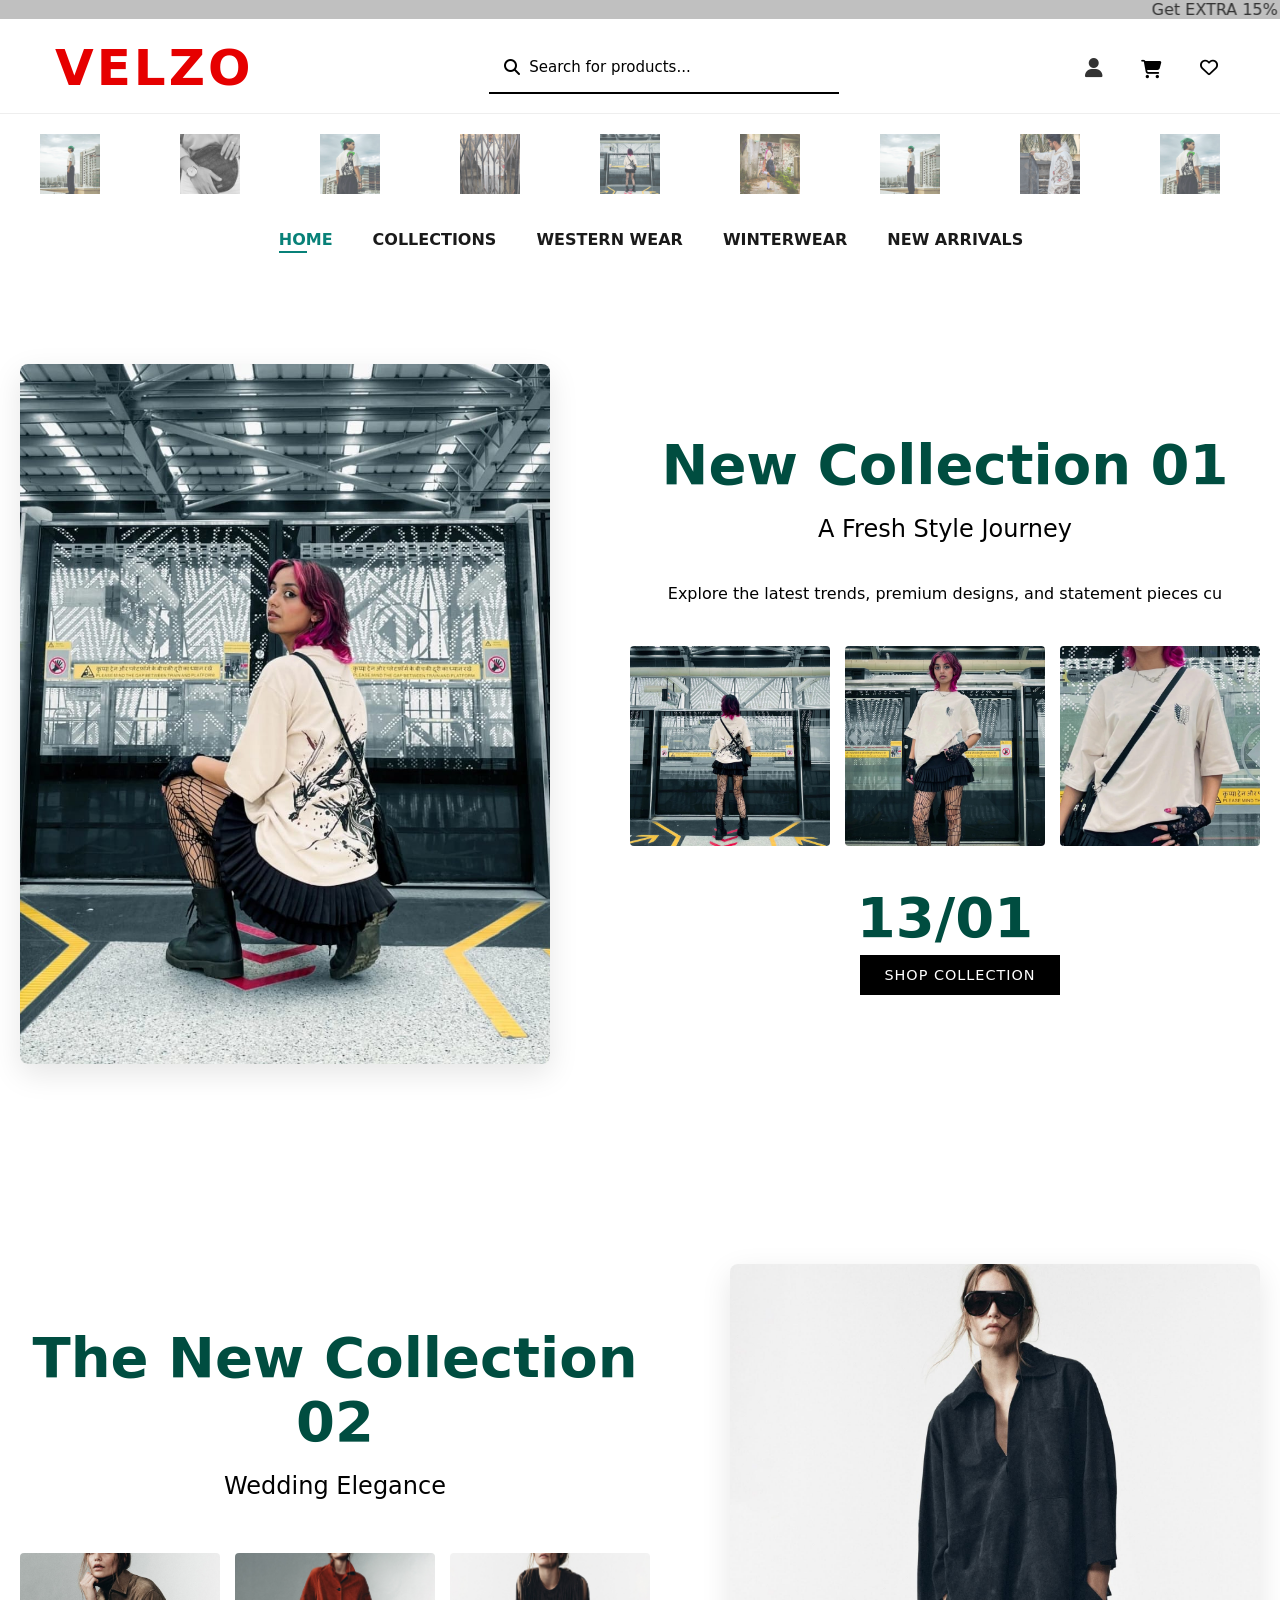
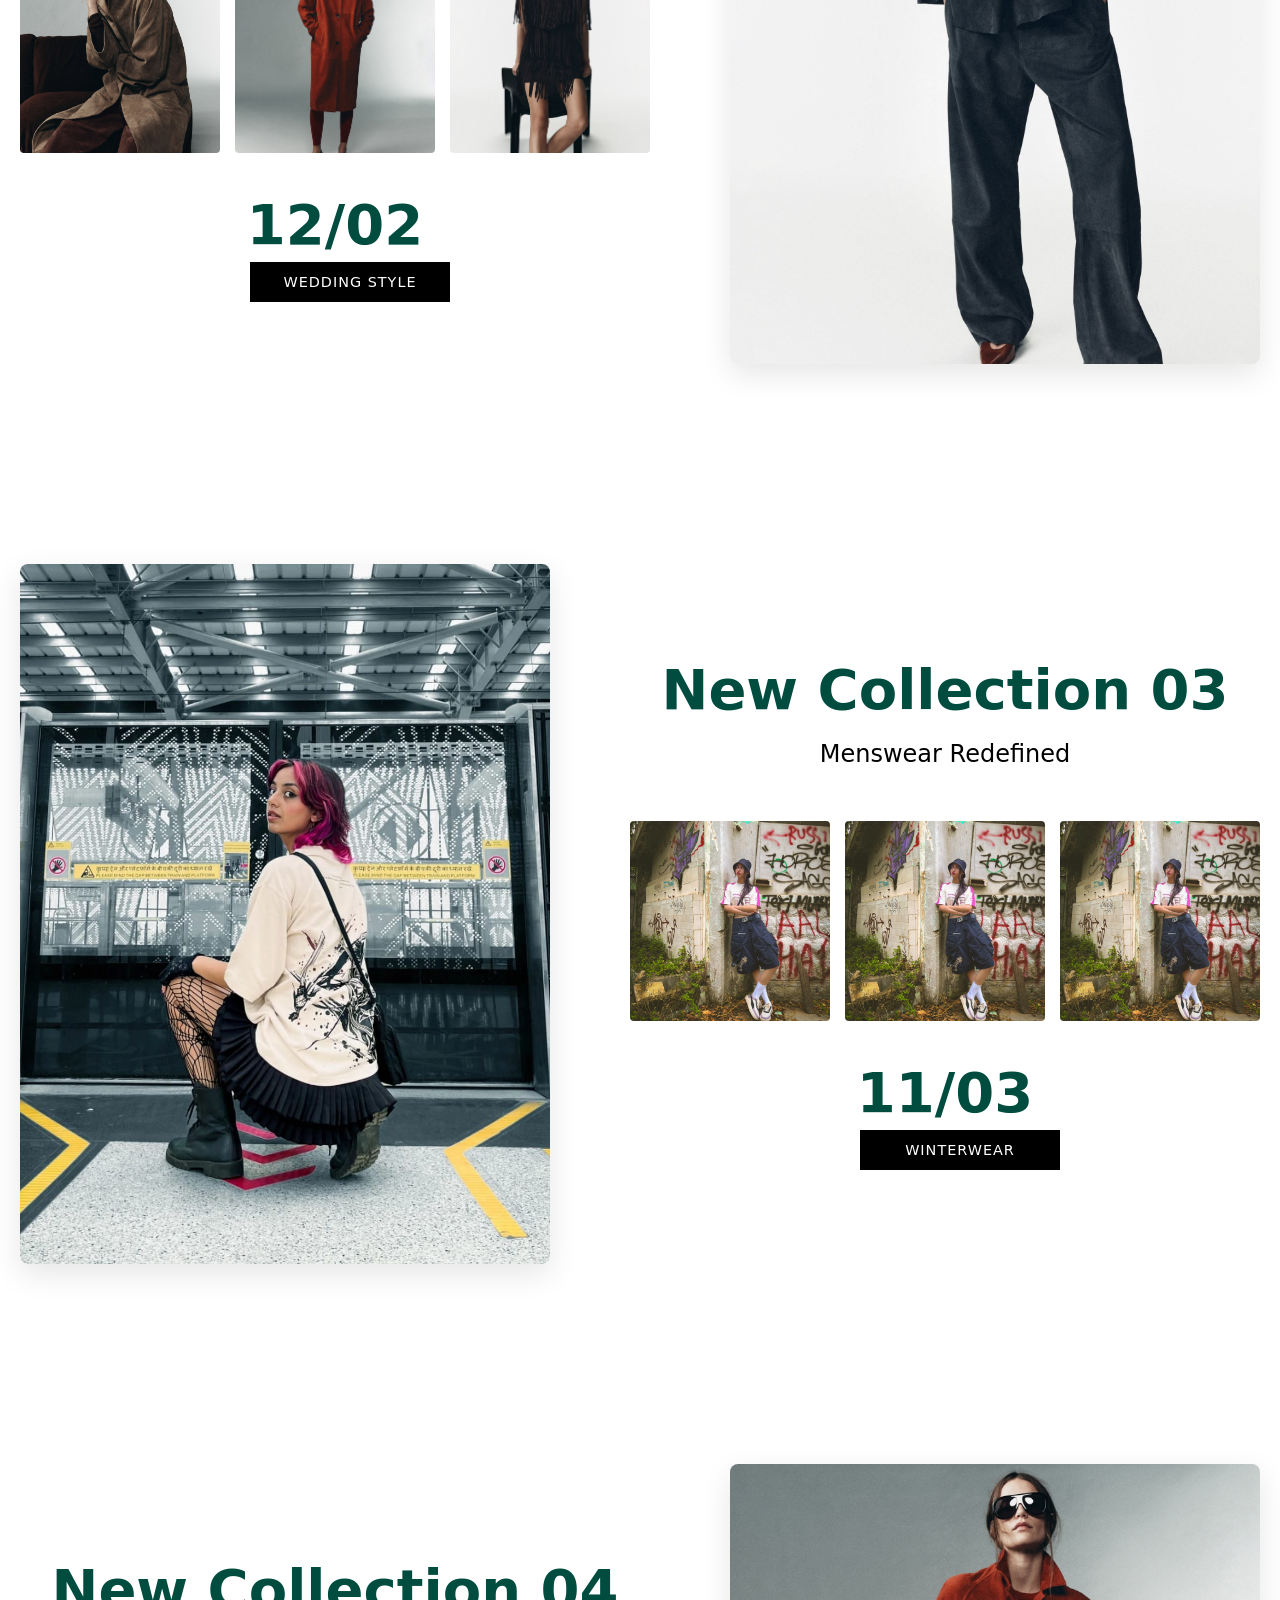
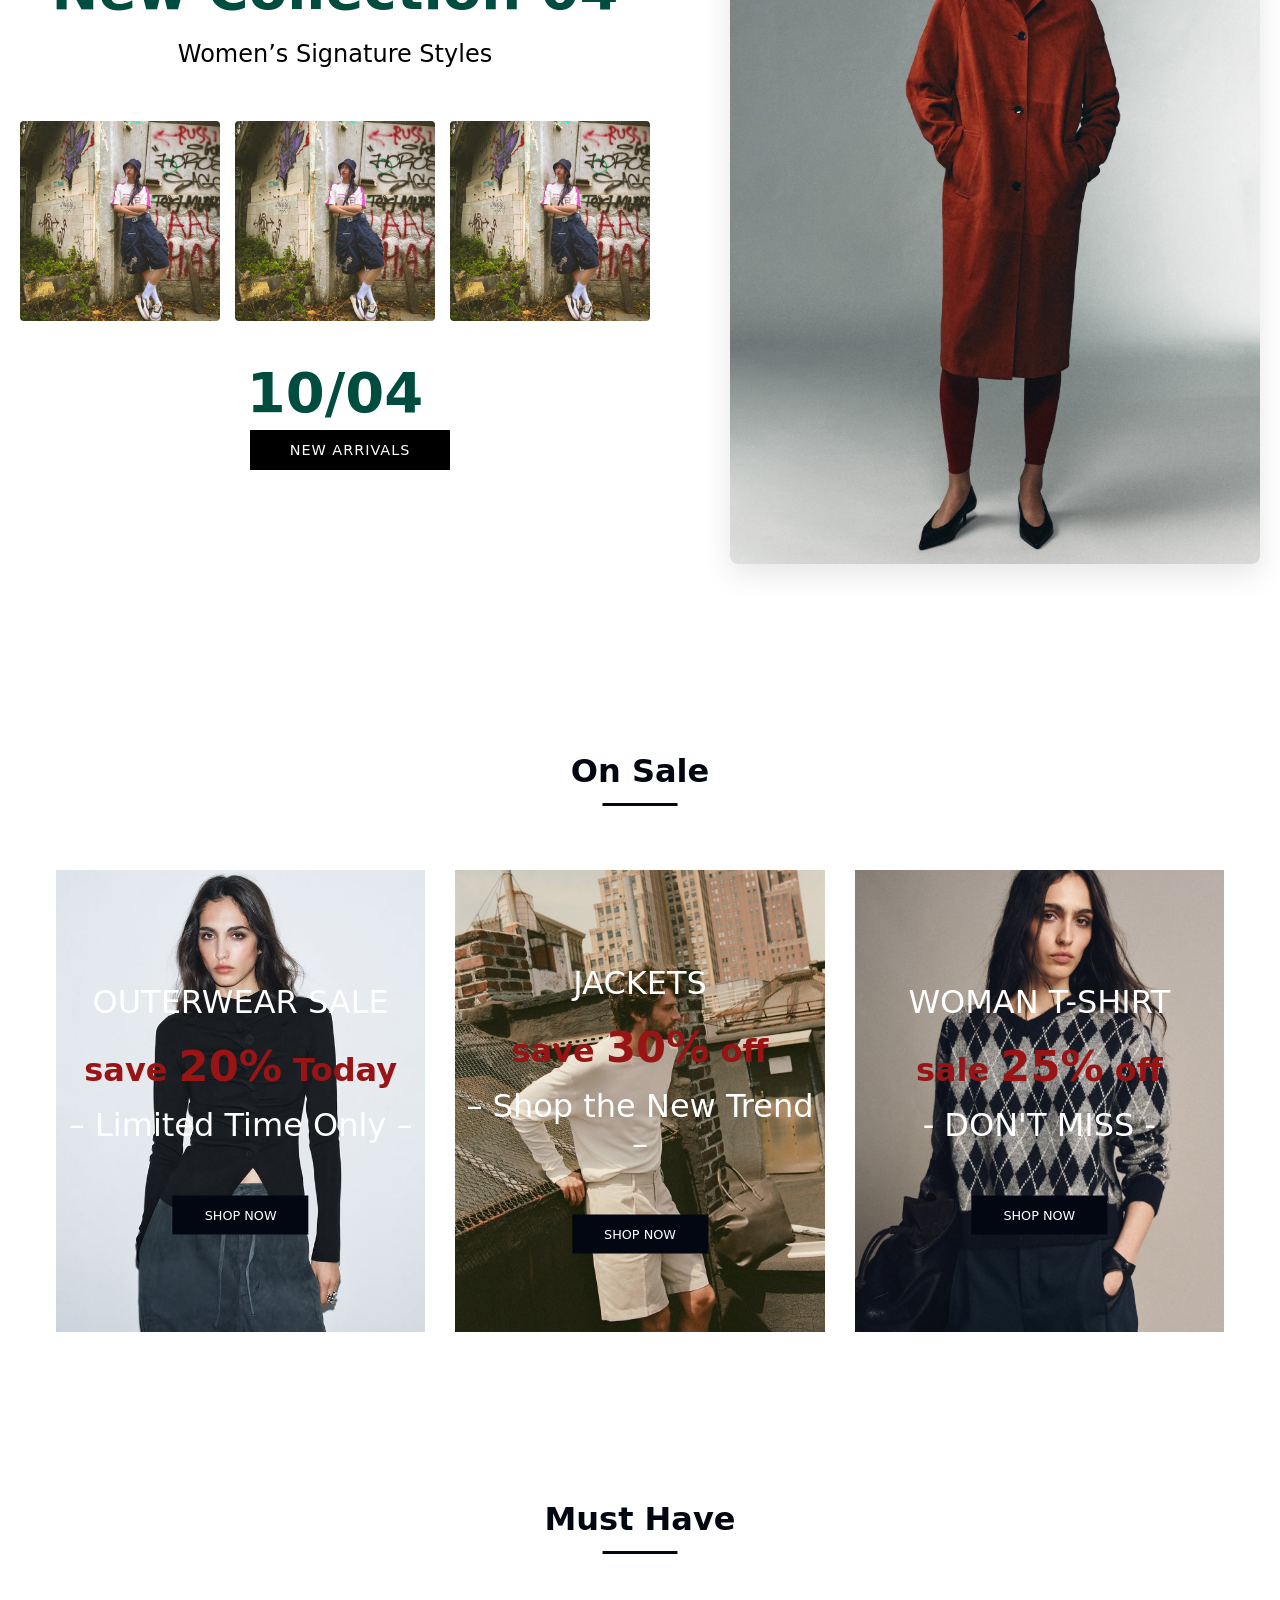
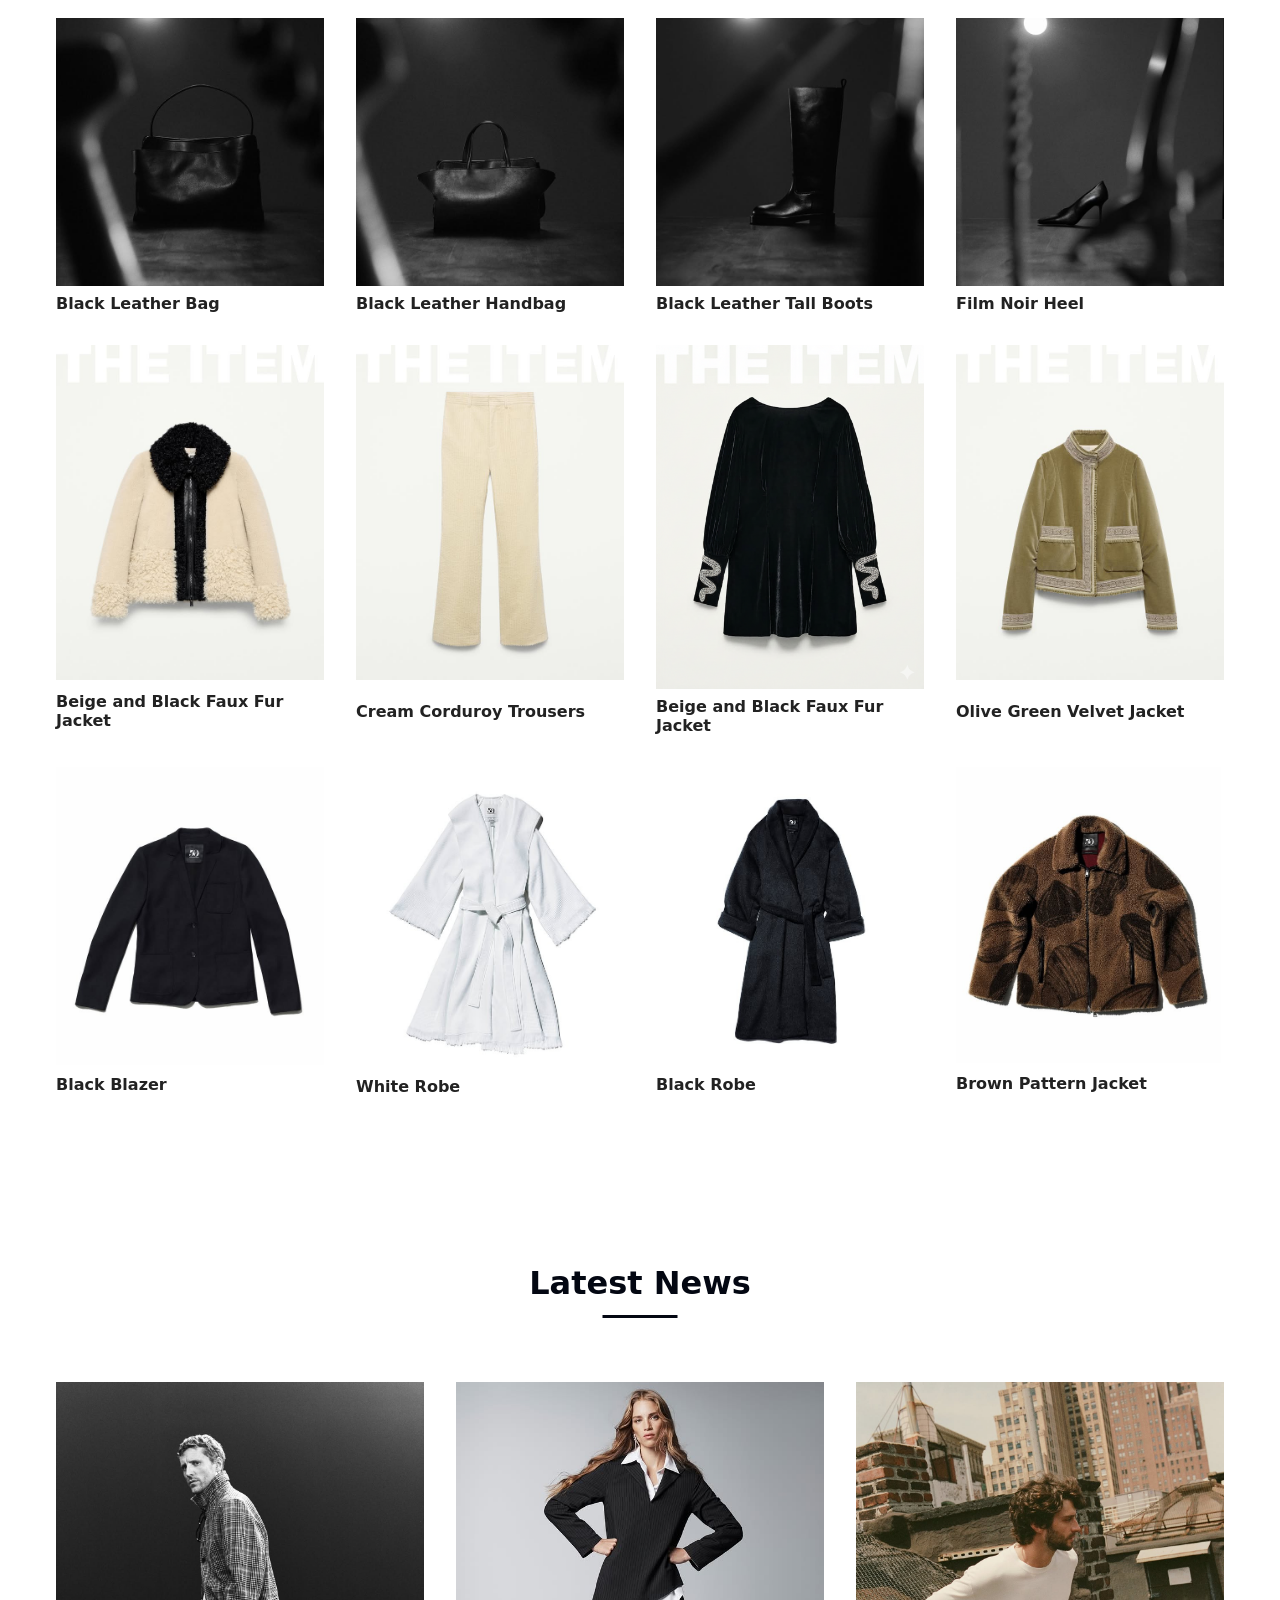
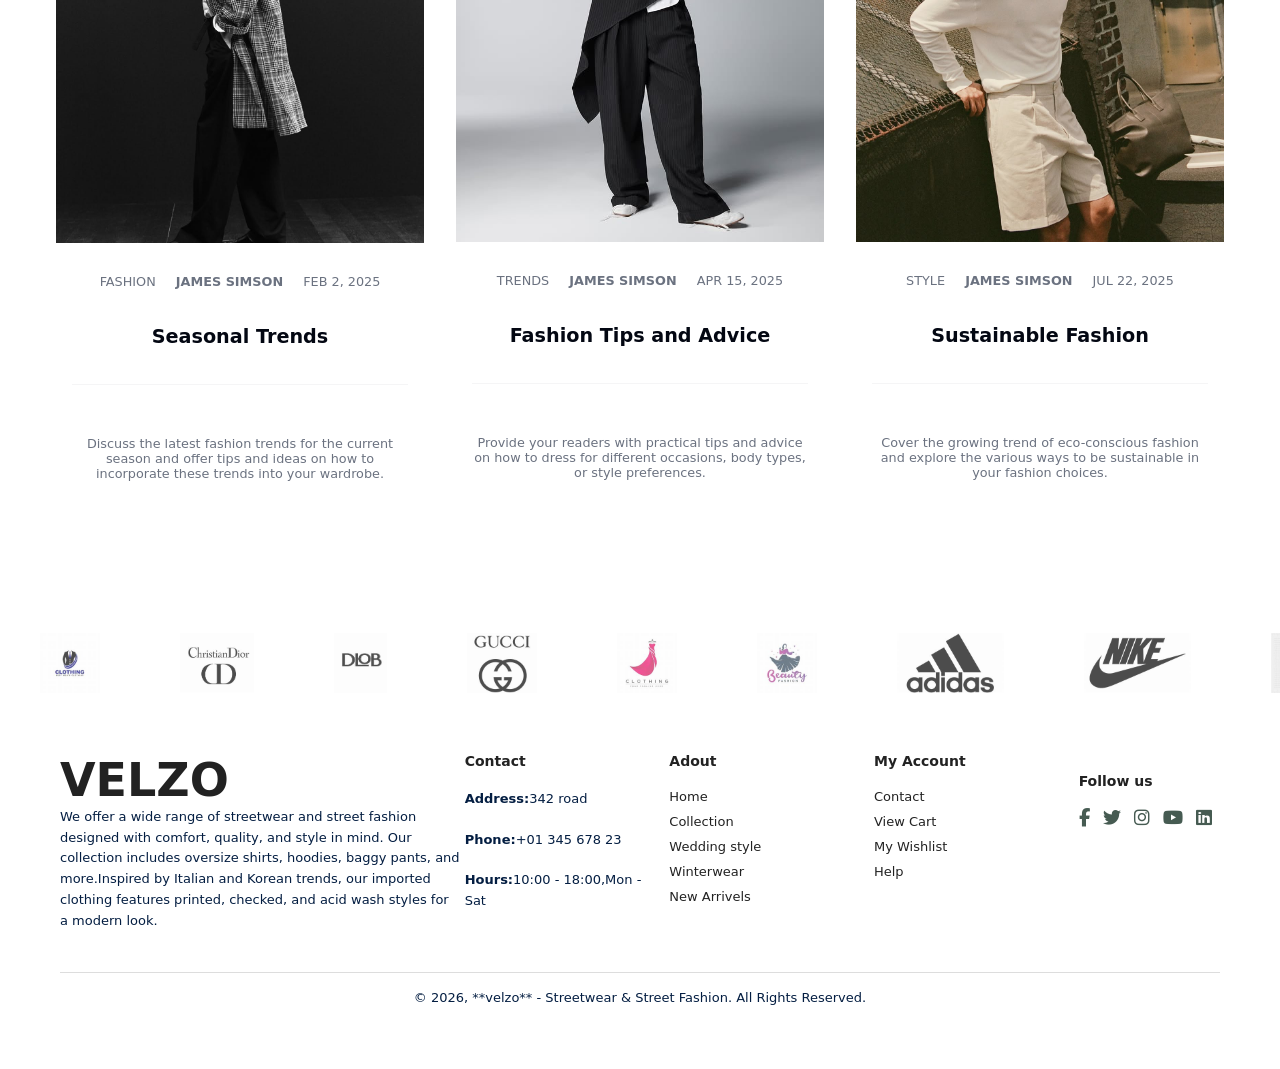
==== html/index.html @ 6a4c56e5 "first commit" ====
<!DOCTYPE html>
<html lang="en">
<head>
    <meta charset="UTF-8">
    <meta name="viewport" content="width=device-width, initial-scale=1.0">
    <title>Velzo</title>
    <link rel="stylesheet" href="../css/style copy.css">
    <link rel="stylesheet" href="https://cdnjs.cloudflare.com/ajax/libs/font-awesome/6.4.0/css/all.min.css">
    <link rel="stylesheet" href="https://pro.fontawesome.com/releases/v5.10.0/css/all.css">
    <link rel="stylesheet" href="https://cdnjs.cloudflare.com/ajax/libs/font-awesome/6.5.0/css/all.min.css">
</head>
<body>
    <marquee bgcolor="silver" loop="-1" scrollamount="5" width="100%">
Get EXTRA 15% OFF On Orders Above $1299* Code:FEST15 | Get EXTRA 15% OFF On Orders Above $1999* Code:FEST20</marquee>
     <header class="main-header hed">
        <div class="container main-header-content">
            <a href="#" class="macy-logo">VELZO</a>
           <div class="search-container">
    <i class="fas fa-search"></i>
    <input type="text" id="searchInput" placeholder="Search for products...">
</div>

<div id="searchResults" class="results-box"></div>
   <div class="account-actions">
                <a href="#" id="profileLinkPlaceholder" title="Profile/Login">
                    <i class="fa-solid fa-user" id="profileIconStarter"></i> 
                </a>

                <div id="profileComponentPlaceholder"></div>
                
              <a href="/html/cart.html" title="Cart" class="cart-btn">
    <i class="fa-solid fa-cart-shopping"></i>
    <span id="cart-badge" class="cart-badge">0</span>
</a>
<a href="/html/wishlike.html" class="wishlist-btn-nav" title="Wishlist">
    <i class="fa-regular fa-heart"></i>
    <span id="wishlist-badge" class="wishlist-badge">0</span>
</a>
                <!-- Sidebar Open Button -->
<div class="menu-btn" id="openSidebar">
  <i class="fas fa-bars"></i>
</div>
            </div>

        </div>
        
        
    </header>
    <div class="scrolling-container move">
  <div class="marquee">
    <div class="logo-track">
      <img src="/img/t-shirt/men1.jpeg" alt="Wild Stone">
      <img src="/img/insta/1.jpg" alt="Plum">
      <img src="/img/t-shirt/men3.jpeg" alt="Nivea">
      <img src="/img/t-shirt/tmen4.jpeg" alt="Himalaya">
      <img src="/img/t-shirt/weman1.jpeg" alt="Xiaomi/MI">
      <img src="/img/t-shirt/tweman2.jpeg" alt="Bata">
      <img src="/img/t-shirt/men1.jpeg" alt="Wild Stone">
      <img src="/img/t-shirt/tmen2.jpeg" alt="Plum">
      <img src="/img/t-shirt/men3.jpeg" alt="Nivea">
      <img src="/img/t-shirt/men4.jpeg" alt="Himalaya">
      <img src="/img/t-shirt/weman1.jpeg" alt="Xiaomi/MI">
      <img src="/img/t-shirt/weman2.jpeg" alt="Bata">
      <img src="/img/t-shirt/men1.jpeg" alt="Wild Stone">
      <img src="/img/t-shirt/men2.jpeg" alt="Plum">
      <img src="/img/t-shirt/tmen3.jpeg" alt="Nivea">
      <img src="/img/t-shirt/men4.jpeg" alt="Himalaya">
      <img src="/img/t-shirt/weman1.jpeg" alt="Xiaomi/MI">
      <img src="/img/t-shirt/weman2.jpeg" alt="Bata">
      <img src="/img/t-shirt/tmen1.jpeg" alt="Wild Stone">
      <img src="/img/t-shirt/men2.jpeg" alt="Plum">
      <img src="/img/t-shirt/men3.jpeg" alt="Nivea">
      <img src="/img/t-shirt/tmen4.jpeg" alt="Himalaya">
      <img src="/img/t-shirt/tweman1.jpeg" alt="Xiaomi/MI">
      <img src="/img/t-shirt/weman2.jpeg" alt="Bata">
      <img src="/img/t-shirt/tmen1.jpeg" alt="Wild Stone">
      <img src="/img/t-shirt/men2.jpeg" alt="Plum">
      <img src="/img/t-shirt/men3.jpeg" alt="Nivea">
      <img src="/img/t-shirt/men4.jpeg" alt="Himalaya">
      <img src="/img/t-shirt/tweman1.jpeg" alt="Xiaomi/MI">
      <img src="/img/t-shirt/weman2.jpeg" alt="Bata">
      <img src="/img/t-shirt/men1.jpeg" alt="Wild Stone">
      <img src="/img/t-shirt/tmen2.jpeg" alt="Plum">
      <img src="/img/t-shirt/men3.jpeg" alt="Nivea">
      <img src="/img/t-shirt/men4.jpeg" alt="Himalaya">
      <img src="/img/t-shirt/tweman1.jpeg" alt="Xiaomi/MI">
      <img src="/img/t-shirt/weman2.jpeg" alt="Bata">
    </div>
  </div>
</div>
<div class="sidebar" id="sidebar">
  <div class="close-btn" id="closeSidebar">
    <i class="fas fa-times"></i>
  </div>

  <ul class="sidebar-menu">
    <li><a href="/html/index.html">Home</a></li>
    <li><a href="/html/collection.html">Collections</a></li>
    <li><a href="/html/wedding style.html">Wedding Store</a></li>
    <li><a href="/html/winterwear.html">Winterwear</a></li>
    <li><a href="/html/new arrivels.html">New Arrivals</a></li>
  </ul>
</div>

    <div class="main-header">
        <nav class="main-nav" id="navbar">
        <div class="close-btn" id="close-btn">
            <i class="fas fa-times"></i>
        </div>
    <div class="nav-left">
        
        <ul class="main-menu" >
                    <li  class="has-dropdown"><a class="active" href="/html/index.html">Home</a>
                     <div class="mega-menu">
                            <div class="menu-content ss">
                                <div class="menu-column product-showcase">
                                    <div class="product-item">
                                        <video autoplay muted loop src="/img/t-shirt/wemanvideo2.mp4" style="padding-top: 10px;"></video>
                                        <div class="product-label">Suits</div>
                                    </div>
                                </div>
                                 <div class="menu-column product-showcase">
                                    <div class="product-item" >
                                        <img src="/img/velzo-img/00155752800-e1.jpeg" alt="Couple in Blazer" style="padding-bottom: 10px;">
                                        <img src="/img/t-shirt/tweman5.jpeg" alt="Couple in Blazer">
                                    </div>
                                </div>
                                <div class="menu-column product-showcase">
                                    <div class="product-item">
                                        <img src="/img/t-shirt/tweman5.jpeg" alt="Couple in Blazer"style="padding-bottom: 10px;">
                                        <img src="/img/t-shirt/tweman5.jpeg" alt="Couple in Blazer">
                                        <div class="product-label">Blazer</div>
                                    </div>
                                </div>
                                
                            </div>
                        </div></li>
                    
                    <li class="has-dropdown">
                        <a href="/html/collection.html">COLLECTIONS</a>
                        
                        <div class="mega-menu">
                            <div class="menu-content ss" >
                               
                               <div class="menu-column product-showcase">
                                    <div class="product-item">
                                        <video autoplay muted loop src="/img/banner1/small-40.mp4" style="padding-top: 10px;"></video>
                                        <div class="product-label">Suits</div>
                                    </div>
                                </div>

                                 <div class="menu-column product-showcase">
                                    <div class="product-item" >
                                        <img src="/img/banner1/small-33.jpg" alt="Couple in Blazer" style="padding-bottom: 10px; padding-top: 30px;">
                                         <img src="/img/banner1/small-35.jpg" alt="Couple in Blazer" style="padding-bottom: 10px; ">
                                    </div>
                                </div>
                                
                                <div class="menu-column product-showcase">
                                    <div class="product-item">
                                       <div class="product-item" >
                                        <img src="/img/banner1/small-34.jpg" alt="Couple in Blazer" style="padding-bottom: 10px; padding-top: 50px;">
                                         <img src="/img/banner1/small-2.jpg" alt="Couple in Blazer" style="padding-bottom: 10px; ">
                                    </div>
                                    </div>
                                </div>
                               
                                
                            </div>
                        </div>
                        </li>
                    
                    <li class="has-dropdown"><a href="/html/wedding style.html">WESTERN WEAR</a>
                    <div class="mega-menu">
                            <div class="menu-content ss">
                                <div class="menu-column product-showcase">
                                    <div class="product-item">
                                        <video autoplay muted loop src="/img/t-shirt/wemanvideo1.mp4" style="padding-top: 10px;"></video>
                                        <div class="product-label">Suits</div>
                                    </div>
                                </div>
                                 <div class="menu-column product-showcase">
                                    <div class="product-item" >
                                        <img src="https://www.fablestreet.com/_next/image?url=https%3A%2F%2Fcdn.shopify.com%2Fs%2Ffiles%2F1%2F0486%2F0634%2F7416%2Ffiles%2FFSSH338BKPR_1.jpg%3Fv%3D1767937266&w=3840&q=75" alt="Couple in Blazer" style="padding-bottom: 10px; padding-top: 25px;">
                                        <img src="/img/banner1/small-32.jpg" alt="Couple in Blazer">
                                    </div>
                                </div>
                                <div class="menu-column product-showcase">
                                    <div class="product-item">
                                        <img src="https://www.fablestreet.com/_next/image?url=https%3A%2F%2Fcdn.shopify.com%2Fs%2Ffiles%2F1%2F0486%2F0634%2F7416%2Ffiles%2FTR188GREY_4.jpg%3Fv%3D1768375165&w=828&q=75" alt="Couple in Blazer"style="padding-bottom: 10px; padding-top: 50px;">
                                        <img src="/img/banner1/small-8.jpg" alt="Couple in Blazer">
                                        <div class="product-label">Blazer</div>
                                    </div>
                                </div>
                                
                                
                               
                                
                            </div>
                        </div></li>
                    <li  class="has-dropdown"><a href="/html/winterwear.html">WINTERWEAR</a>  <div class="mega-menu">
                            <div class="menu-content ss">
                                <div class="menu-column product-showcase">
                                    <div class="product-item">
                                        <video autoplay muted loop src="/img/banner1/small-39.mp4" style="padding-top: 10px;"></video>
                                        <div class="product-label">Suits</div>
                                    </div>
                                </div>
                                 <div class="menu-column product-showcase">
                                    <div class="product-item" >
                                        <img src="/img/banner1/small-31.jpg" alt="Couple in Blazer" style="padding-bottom: 10px; padding-top: 30px;">
                                        <img src="/img/banner1/small-36.jpg" alt="Couple in Blazer">
                                    </div>
                                </div>
                                <div class="menu-column product-showcase">
                                    <div class="product-item">
                                        <img src="/img/banner1/small-37.jpg" alt="Couple in Blazer"style="padding-bottom: 10px; padding-top: 55px;">
                                        <img src="/img/banner1/small-38.jpg" alt="Couple in Blazer">
                                        <div class="product-label">Blazer</div>
                                    </div>
                                </div>
                                
                            </div>
                        </div></li>
                    <li  class="has-dropdown"><a href="/html/new arrivels.html">NEW ARRIVALS</a>
                   <div class="mega-menu">
                            <div class="menu-content ss">
                               
                                 <div class="menu-column product-showcase">
                                    <div class="product-item">
                                        <video autoplay muted loop src="/img/banner1/small-29.mp4" style="padding-top: 10px; "></video>
                                        <div class="product-label">Suits</div>
                                    </div>
                                </div>
                                 <div class="menu-column product-showcase">
                                    <div class="product-item" >
                                        <img src="/img/banner1/small-25.jpg" alt="Couple in Blazer" style="padding-bottom: 10px; padding-top: 35px;">
                                         <img src="/img/banner1/small-26.jpg" alt="Couple in Blazer" >
                                    </div>
                                </div>
                                
                                <div class="menu-column product-showcase">
                                    <div class="product-item">
                                       <div class="product-item" >
                                        <img src="/img/banner1/small-27.jpg" alt="Couple in Blazer" style="padding-bottom: 10px;padding-top: 60px;">
                                         <img src="/img/banner1/small-28.jpeg" alt="Couple in Blazer"  ">
                                    </div>
                                    </div>
                                </div>
                               
                                
                            </div>
                        </div></li>
                </ul>
            </div> 
      
    </div>
   

    <section id="split-carousel-container">
    <div class="carousel-track" id="carouselTrack1">
        <div class="carousel-slide">
            
            <div class="media-half">
                <img src="/img/t-shirt/weman3.jpeg" alt="Model in Suit" class="main-model-image">
                </div>

            <div class="content-half">
                <div class="slide-details">
                    <h1>New Collection 01</h1>
                    <h2>A Fresh Style Journey</h2>
                   <p id="p1" class="cursor"></p>
                    
                    <div class="small-image-container">
                        <img src="/img/t-shirt/weman1.jpeg" alt="Small image 1">
                        <img src="/img/t-shirt/weman2.jpeg" alt="Small image 2">
                        <img src="/img/t-shirt/weman4.jpeg" alt="Small image 2">
                    </div>
                    
                    <h1 class="slide-number">13/01</h1>
                    <button class="shop-btn" onclick="window.location.href='collection.html'">SHOP COLLECTION</button>
                </div>
            </div>
            
        </div>
    </div>
</section>


<!-- SLIDE 2 -->
<section id="split-carousel-container">
    <div class="carousel-track" id="carouselTrack2">

        <div class="carousel-slide">
            <div class="content-half">
                <div class="slide-details">
                    <h1>The New Collection 02</h1>
                    <h2>Wedding Elegance</h2>
                    <p id="p2"></p>
                    <div class="small-image-container">
                        <img src="/img/banner1/home2.jpg" alt="Small image 1">
                        <img src="/img/banner1/home3.jpg" alt="Small image 2">
                        <img src="/img/banner1/home4.jpg" alt="Small image 2">
                    </div>
                    
                    <h1 class="slide-number">12/02</h1>
                    <button class="shop-btn" onclick="window.location.href='wedding style.html'">WEDDING STYLE</button>
                </div>
            </div>
             <div class="media-half img2">
               
            </div>

        </div>

    </div>
</section>
 <section id="split-carousel-container">
    <div class="carousel-track" id="carouselTrack1">
        <div class="carousel-slide">
            
            <div class="media-half">
                <img src="/img/t-shirt/weman3.jpeg" alt="Model in Suit" class="main-model-image">
                </div>

            <div class="content-half">
                <div class="slide-details">
                    <h1>New Collection 03</h1>
                    <h2>Menswear Redefined</h2>
                    <p id="p3"></p>
                    <div class="small-image-container">
                        <img src="/img/t-shirt/tweman3.jpeg" alt="Small image 1">
                        <img src="/img/t-shirt/tweman3.jpeg" alt="Small image 2">
                        <img src="/img/t-shirt/tweman3.jpeg" alt="Small image 2">
                    </div>
                    
                    <h1 class="slide-number">11/03</h1>
                    <button class="shop-btn" onclick="window.location.href='winterwear.html'">WINTERWEAR</button>
                </div>
            </div>
            
        </div>
    </div>
</section>
<section id="split-carousel-container">
    <div class="carousel-track" id="carouselTrack2">

        <div class="carousel-slide">

           

            <div class="content-half">
                <div class="slide-details">
                    <h1>New Collection 04</h1>
                    <h2>Women’s Signature Styles</h2>
                    <p id="p4"></p>
                    <div class="small-image-container">
                        <img src="/img/t-shirt/tweman3.jpeg" alt="Small image 1">
                        <img src="/img/t-shirt/tweman3.jpeg" alt="Small image 2">
                        <img src="/img/t-shirt/tweman3.jpeg" alt="Small image 2">
                    </div>
                    
                    <h1 class="slide-number">10/04</h1>
                    <button class="shop-btn" onclick="window.location.href='new arrivels.html'">NEW ARRIVALS</button>
                </div>
            </div>
             <div class="media-half img4" >
            </div>

        </div>

    </div>
</section>

    <section class="section__container sale__container">
      <h2 class="section__title">On Sale</h2>
      <div class="sale__grid">
        <div class="sale__card">
          <img src="/img/banner1/small-12.jpg" alt="sale" />
          <div class="sale__content">
            <p class="sale__subtitle">OUTERWEAR SALE</p>
            <h4 class="sale__title">save <span>20%</span> Today</h4>
            <p class="sale__subtitle">– Limited Time Only –</p>
            <button class="btn sale__btn" onclick="window.location.href='collection.html'">SHOP NOW</button>
          </div>
        </div>
        <div class="sale__card">
           <img src="/img/banner1/small-3.jpg" alt="sale" />
          <div class="sale__content">
            <p class="sale__subtitle">JACKETS</p>
            <h4 class="sale__title">save <span>30%</span> off</h4>
            <p class="sale__subtitle">– Shop the New Trend –</p>
            <button class="btn sale__btn" onclick="window.location.href='winterwear.html'">SHOP NOW</button>
          </div>
        </div>
        <div class="sale__card">
          <img src="/img/banner1/small-1.jpg" alt="sale" />
          <div class="sale__content">
            <p class="sale__subtitle">WOMAN T-SHIRT</p>
            <h4 class="sale__title">sale <span>25%</span> off</h4>
            <p class="sale__subtitle">- DON'T MISS -</p>
            <button class="btn sale__btn" onclick="window.location.href='wedding style.html'">SHOP NOW</button>
          </div>
        </div>
      </div>
    </section>

    <section class="section__container musthave__container">
      <h2 class="section__title">Must Have</h2>
      <div class="musthave__grid">
        <div class="musthave__card">
          <img src="/img/banner1/small-20.jpg" alt="must have" />
          <h4>Black Leather Bag</h4>
        </div>
        <div class="musthave__card">
          <img src="/img/banner1/small-5.jpg" alt="must have" />
          <h4>Black Leather Handbag</h4>
        </div>
        <div class="musthave__card">
          <img src="/img/banner1/small-6.jpg" alt="must have" />
          <h4>Black Leather Tall Boots</h4>
        </div>
        <div class="musthave__card">
          <img src="/img/banner1/small-7.jpg" alt="must have" />
          <h4>Film Noir Heel</h4>
        </div>
        <div class="musthave__card">
          <img src="/img/banner1/small-14.jpg" alt="must have" />
          <h4>Beige and Black Faux Fur Jacket</h4>
        </div>
        <div class="musthave__card">
          <img src="/img/banner1/small-15.jpg" alt="must have" />
          <h4>Cream Corduroy Trousers</h4>
        </div>
        <div class="musthave__card">
          <img src="/img/banner1/small-13.png" alt="must have" />
          <h4>Beige and Black Faux Fur Jacket</h4>
        </div>
        <div class="musthave__card">
          <img src="/img/banner1/small-16.jpg" alt="must have" />
          <h4>Olive Green Velvet Jacket</h4>
        </div>
        <div class="musthave__card">
          <img src="/img/banner1/small-21.jpg" alt="must have" />
          <h4>Black Blazer</h4>
        </div>
        <div class="musthave__card">
          <img src="/img/banner1/small-22.jpg" alt="must have" />
          <h4>White Robe</h4>
        </div>
        <div class="musthave__card">
          <img src="/img/banner1/small-23.jpg" alt="must have" />
          <h4>Black Robe</h4>
        </div>
        <div class="musthave__card">
          <img src="/img/banner1/small-24.jpg" alt="must have" />
          <h4>Brown Pattern Jacket</h4>
          <!-- <p><del>$45.00</del> $75.00</p> -->
        </div>
      </div>
    </section>

    <section class="news">
      <div class="section__container news__container">
        <h2 class="section__title">Latest News</h2>
        <div class="news__grid">
          <div class="news__card">
            <img src="/img/banner1/small-2.jpg" alt="news" />
            <div class="news__details">
              <p>
                FASHION <i class="ri-checkbox-blank-circle-fill"></i>
                <span>JAMES SIMSON</span>
                <i class="ri-checkbox-blank-circle-fill"></i> FEB 2, 2025
              </p>
              <h4>Seasonal Trends</h4>
              <hr />
              <p>
                Discuss the latest fashion trends for the current season and
                offer tips and ideas on how to incorporate these trends into
                your wardrobe.
              </p>
              <a href="#"><i class="ri-arrow-right-line"></i></a>
            </div>
          </div>
          <div class="news__card">
            <img src="/img/banner1/small-11.jpg" alt="news" />
            <div class="news__details">
              <p>
                TRENDS <i class="ri-checkbox-blank-circle-fill"></i>
                <span>JAMES SIMSON</span>
                <i class="ri-checkbox-blank-circle-fill"></i> APR 15, 2025
              </p>
              <h4>Fashion Tips and Advice</h4>
              <hr />
              <p>
                Provide your readers with practical tips and advice on how to
                dress for different occasions, body types, or style preferences.
              </p>
              <a href="#"><i class="ri-arrow-right-line"></i></a>
            </div>
          </div>
          <div class="news__card">
            <img src="/img/banner1/small-3.jpg" alt="news" />
            <div class="news__details">
              <p>
                STYLE <i class="ri-checkbox-blank-circle-fill"></i>
                <span>JAMES SIMSON</span>
                <i class="ri-checkbox-blank-circle-fill"></i> JUL 22, 2025
              </p>
              <h4>Sustainable Fashion</h4>
              <hr />
              <p>
                Cover the growing trend of eco-conscious fashion and explore the
                various ways to be sustainable in your fashion choices.
              </p>
              <a href="#"><i class="ri-arrow-right-line"></i></a>
            </div>
          </div>
        </div>
      </div>
    </section>

   
  
<div class="scrolling-container">
  <div class="marquee">
    <div class="logo-track">
      <img src="/img/brand/logo-1.jpg" alt="Wild Stone">
      <img src="/img/brand/logo-2.jpg" alt="Plum">
      <img src="/img/brand/logo-3.jpg" alt="Plum">
      <img src="/img/brand/logo-4.jpg" alt="Plum">
      <img src="/img/brand/logo-5.jpg" alt="Plum">
      <img src="/img/brand/logo-6.jpg" alt="Plum">
      <img src="/img/brand/logo-7.jpg" alt="Plum">
      <img src="/img/brand/logo-8.jpg" alt="Plum">
      <img src="/img/brand/logo-9.jpg" alt="Plum">
      <img src="/img/brand/logo-10.jpg" alt="Plum">
      <img src="/img/brand/logo-11.jpg" alt="Plum">
      <img src="/img/brand/logo-12.jpg" alt="Plum">
      <img src="/img/brand/logo-13.png" alt="Plum">
      <img src="/img/brand/logo-14.png" alt="Plum">
      <img src="/img/brand/logo-15.webp" alt="Plum">
      <img src="/img/brand/logo-16.png" alt="Plum">
      <img src="/img/brand/logo-17.png" alt="Plum">
      <img src="/img/brand/logo-18.webp" alt="Plum">
      <img src="/img/brand/logo-19.webp" alt="Plum">
      <img src="/img/brand/logo-20.png" alt="Plum">
      <img src="/img/brand/logo-21.jpg" alt="Plum">
      <img src="/img/brand/logo-22.jpg" alt="Plum">
      <img src="/img/brand/logo-23.jpg" alt="Plum">
      <img src="/img/brand/logo-24.jpg" alt="Plum">
      <img src="/img/brand/logo-25.jpg" alt="Plum">
    
     
    </div>
  </div>
</div>
    <footer class="section-p1">
      <div class="footer-col brand-info">
            <h2 class="footer-logo">VELZO</h2>
            <p>We offer a wide range of streetwear and street fashion designed with comfort, quality, and style in mind. Our collection includes oversize shirts, hoodies, baggy pants, and more.Inspired by Italian and Korean trends, our imported clothing features printed, checked, and acid wash styles for a modern look.</p>
        </div>
        <div class="col">
            <img class="logo" src="/img/logo.png" alt="">
            <h4>Contact</h4>
            <p><strong>Address:</strong>342 road</p>
            <p><strong>Phone:</strong>+01 345 678 23</p>
            <p><strong>Hours:</strong>10:00 - 18:00,Mon - Sat</p>
        </div>

        <div class="col">
            <h4>Adout</h4>
            <a href="index.html">Home</a>
            <a href="collection.html">Collection</a>
            <a href="wedding style.html">Wedding style</a>
            <a href="winterwear.html">Winterwear</a>
            <a href="new arrivels.html">New Arrivels</a>          
        </div>

        <div class="col">
            <h4>My Account</h4>
            <a href="#">Contact</a>
            <a href="cart.html">View Cart</a>
            <a href="wishlike.html">My Wishlist</a>
            <a href="#">Help</a>          
        </div>

        <div class="follow">
                <h4>Follow us</h4>
                <div class="icon">
                    <i class="fab fa-facebook-f"></i>
                    <i class="fab fa-twitter"></i>
                    <i class="fab fa-instagram"></i>
                    <i class="fab fa-youtube"></i>
                    <i class="fab fa-linkedin"></i>
                </div>
            </div>

        <div class="copyright">
           <p>&copy 2026, **velzo** - Streetwear & Street Fashion. All Rights Reserved.</p>
        </div>
    </footer>
   
    <script src="/js/script.js"></script>
 
     <script>let currentMediaIndex = 0;
const mediaItems = document.querySelectorAll('.media-item');
function showMedia(index) {
    mediaItems.forEach(item => {
        item.classList.remove('active');
    });
    // Handle wrapping around (looping)
    if (index >= mediaItems.length) {
        currentMediaIndex = 0;
    } else if (index < 0) {
        currentMediaIndex = mediaItems.length - 1;
    } else {
        currentMediaIndex = index;
    }
    mediaItems[currentMediaIndex].classList.add('active');
    // Ensure video restarts and plays when active
    const activeVideo = mediaItems[currentMediaIndex].querySelector('video');
    if (activeVideo) {
        activeVideo.currentTime = 0;
        activeVideo.play();
    }
}
// Function called by the HTML navigation buttons
function changeMedia(direction) {
    showMedia(currentMediaIndex + direction);
}
// Initialize on page load
document.addEventListener('DOMContentLoaded', () => {
    if (mediaItems.length > 0) {
        showMedia(0);
    }
});
const paragraphs = [
    "Explore the latest trends, premium designs, and statement pieces curated for every moment.",
    "Discover breathtaking bridal silhouettes, luxurious fabrics, and timeless craftsmanship designed for your unforgettable day.",
    "Discover smart tailoring and strong silhouettes made to power your confidence.",
    "Elegant silhouettes and premium fabrics designed to celebrate confidence and individuality."
  ];

  let pIndex = 0;
  let charIndex = 0;
  const speed = 35;

  function typeParagraph() {
    if (pIndex < paragraphs.length) {
      const currentP = document.getElementById(`p${pIndex + 1}`);
      currentP.classList.add("cursor");

      if (charIndex < paragraphs[pIndex].length) {
        currentP.textContent += paragraphs[pIndex].charAt(charIndex);
        charIndex++;
        setTimeout(typeParagraph, speed);
      } else {
        currentP.classList.remove("cursor");
        pIndex++;
        charIndex = 0;
        setTimeout(typeParagraph, 500);
      }
    }
  }
  typeParagraph();
</script>
</body>
</html>
---- css/style copy.css ----
/* Basic Reset and Variables */
 @import url('https://fonts.googleapis.com/css2?family=Poppins:ital,wght@0,100;0,300;0,400;0,500;1,100;1,600;1,700;1,800&family=Roboto:ital,wght@0,100..900;1,100..900&display=swap');

 * {
     box-sizing: border-box;
     margin: 0;
     padding: 0;
     font-family: Arial, sans-serif;
     font-family: 'spartan', sans-serif;
     font-family: Inter, Segoe UI, system-ui, Arial;
 }
 :root {
     --macy-red: #cc0000;
     --light-gray: #f7f7f7;
     --border-color: #ddd;
     --accent: #06b6d4;
     --muted: #94a3b8;
     --card: #0b1220;
     --bg: #0f1724;
     --primary-color: #f1faff;
     --text-dark: #030712;
     --text-light: #6b7280;
     --extra-light: #fbfbfb;
     --white: #ffffff;
     --max-width: 1200px;
 }
 h1 {
     font-size: 50px;
     line-height: 64px;
     color: #222;
 }
 h2 {
     font-size: 46px;
     line-height: 54px;
     color: #222;
 }
 h4 {
     font-size: 15px;
     color: #222;
 }

 h6 {
     font-weight: 700;
     font-size: 12px;
 }

 p {
     font-size: 16px;
     color: #041e42;
     margin: 15px 0 20px 0;
 }

 .section-p1 {
     padding: 40px 60px;
 }

 .section-m1 {
     margin: 40px 0;
 }

 button.normal {
     font-size: 14px;
     font-weight: 600;
     padding: 15px 30px;
     color: #000;
     background-color: #fff;
     border-radius: 4px;
     cursor: pointer;
     border: none;
     outline: none;
     transition: 0.2s;
 }

 button.white {
     font-size: 13px;
     font-weight: 600;
     padding: 11px 18px;
     color: #fff;
     background-color: transparent;
     cursor: pointer;
     border: 1px solid #fff;
     outline: none;
     transition: 0.2s;
 }

 body {
     width: 100%;
     background-color: white;
     color: #333;
     overflow: scroll;
 }


 #header {
     display: flex;
     align-items: center;
     justify-content: space-between;
     padding: 20px 80px;
     background: #fff;
     box-shadow: 0 5px 15px rgba(0, 0, 0, 0.4);
     z-index: 999;
     position: sticky;
     top: 0;
     left: 0;
 }

 #navbar {
     display: flex;
     align-items: center;
     justify-content: center;
 }

 #navbar li {
     list-style: none;
     padding: 0 20px;
     position: relative;
 }

 #navbar li a {
     text-decoration: none;
     font-size: 16px;
     font-weight: 600;
     color: #1a1a1a;
     transition: 0.3s ease;
 }

 #navbar li a:hover,
 #navbar li a.active {
     color: #088178;
 }

 #navbar li a.active::after,
 #navbar li a:hover::after {
     content: "";
     width: 30%;
     height: 2px;
     background: #088178;
     position: absolute;
     bottom: -4px;
     left: 20px;
 }

 #mobile {
     display: none;
     align-items: center;
 }

 #close {
     display: none;
 }

 /* Home */

 #hero {
     height: 90vh;
     width: 100%;
     background-size: cover;
     background-position: top 25% right 0;
     padding: 0 80px;
     display: flex;
     flex-direction: column;
     align-items: flex-start;
     justify-content: center;
     animation: bannerSlide 9s infinite;
     transition: background-image 3s ease-in-out;
 }

 .overlay {
     background: rgba(0, 0, 0, 0.4);
     color: #fff;
     height: 100%;
     display: flex;
     flex-direction: column;
     justify-content: center;
     align-items: center;
     text-align: center;
 }

 #hero h4 {
     padding-bottom: 15px;
 }

 #hero h1 {
     color: #222;
 }

 #products1 {
     text-align: center;
 }

 #products1 .pro-container {
     display: flex;
     justify-content: space-between;
     padding-top: 20px;
     flex-wrap: wrap;
 }

 #products1 .pro {
     width: 15%;
     min-width: 250px;
     padding: 10px 12px;
     cursor: pointer;
     box-shadow: 20px 20px 30px rgba(0, 0, 0, 0.02);
     margin: 15px 0;
     transition: 0.2s ease;
     position: relative;
 }

 #products1 .pro img {
     width: 100%;
 }

 #products1 .pro:hover {
     box-shadow: 20px 20px 30px rgba(0, 0, 0, 0.06);
     border: 1px solid silver;
 }

 #products1 .pro .des {
     text-align: start;
     padding: 10px 0;
 }

 #products1 .pro .des span {
     color: #606063;
     font-size: 12px;
 }

 #products1 .pro .des h5 {
     padding-top: 7px;
     color: #1a1a1a;
     font-size: 14px;
 }

 #products1 .pro .des i {
     font-size: 12px;
     color: rgb(243, 181, 25);
 }

 #products1 .pro .des h4 {
     padding-top: 7px;
     font-size: 17px;
     font-weight: 700;
     color: #088178;
 }

 #products1 .pro .cart {
     width: 40px;
     height: 40px;
     line-height: 40px;
     border-radius: 50px;
     background-color: #e8f6ea;
     font-weight: 500;
     color: #088178;
     border: 1px solid #cce7d0;
     position: absolute;
 }

 #banner {
     display: flex;
     justify-content: center;
     flex-direction: column;
     align-items: center;
     text-align: center;
     background-image: url(/img/banner/b1.jpg);
     width: 100%;
     height: 40vh;
     background-size: cover;
     background-position: center;
 }

 #banner1 {
     display: flex;
     justify-content: center;
     flex-direction: column;
     align-items: center;
     text-align: center;
     background-image: url(/img/banner/banner1.png);
     width: 100%;
     height: 40vh;
     background-size: cover;
     background-position: center;
     color: #fff;
 }

 #banner2 {
     display: flex;
     justify-content: center;
     flex-direction: column;
     align-items: center;
     text-align: center;
     background-image: url(/img/banner/banner2.png);
     width: 100%;
     height: 40vh;
     background-size: cover;
     background-position: center;
 }

 #banner33 {
     display: flex;
     justify-content: center;
     flex-direction: column;
     align-items: center;
     text-align: center;
     background-image: url(/img/banner/banner3.png);
     width: 100%;
     height: 40vh;
     background-size: cover;
     background-position: center;
 }

 #banner4 {
     display: flex;
     justify-content: center;
     flex-direction: column;
     align-items: center;
     text-align: center;
     background-image: url(/img/banner/banner4.png);
     width: 100%;
     height: 40vh;
     background-size: cover;
     background-position: center;
 }

 #banner5 {
     display: flex;
     justify-content: center;
     flex-direction: column;
     align-items: center;
     text-align: center;
     background-image: url(/img/banner/banner5.png);
     width: 100%;
     height: 40vh;
     background-size: cover;
     background-position: center;
 }

 #banner h4,
 #banner1 h4 {
     color: #fff;
     font-size: 16px;
 }

 #banner h2,
 #banner1 h2 {
     color: #fff;
     font-size: 30px;
     padding: 10px 0;
 }

 #banner h2 span {
     color: #ef3636;
 }

 #banner button:hover {
     background: #088178;
     color: #fff;
 }

 #sm-banner .banner-box {
     display: flex;
     justify-content: center;
     flex-direction: column;
     align-items: flex-start;
     background-image: url(/img/collection/img2.jpg);
     min-width: 580px;
     height: 50vh;
     background-size: cover;
     background-position: center;
     padding: 30px;
     color: #000;
 }

 #sm-banner .banner-box2 {
     background-image: url(/img/collection/img9.jpg);
 }

 #sm-banner {
     display: flex;
     justify-content: space-between;
     flex-wrap: wrap;
 }

 #sm-banner .banner-box h4 {
     color: #fff;
     font-size: 20px;
     font-weight: 300;
 }

 #sm-banner .banner-box h2 {
     color: #db4545;
     font-size: 28px;
     font-weight: 800;
 }

 #sm-banner .banner-box span {
     color: #fff;
     font-size: 24px;
     font-weight: 500;
     padding-bottom: 15px;
 }

 #sm-banner .banner-box:hover button {
     background: #088178;
     border: 1px solid #088178;
 }

 #banner3 {
     display: flex;
     justify-content: space-between;
     flex-wrap: wrap;
     padding: 0 80px;
 }

 .banner-box {
     background-image: url('/img/banner1/header.png');
     background-size: cover;
     background-position: center;
     background-color: #f0f0f0;
     width: 400px;
     height: 200px;
     position: relative;
     overflow: hidden;
     cursor: pointer;
     margin-bottom: 25px;
 }

 .banner-box span {
     opacity: 0;
     visibility: hidden;
     position: absolute;
     top: 0;
     left: 0;
     width: 100%;
     height: 100%;
     display: flex;
     flex-direction: column;
     justify-content: center;
     align-items: center;
     text-align: center;
     background-color: rgba(0, 0, 0, 0.75);
     color: white;
     transition: opacity 0.3s ease;
 }

 .banner-box:hover span {
     opacity: 1;
     visibility: visible;
 }

 .banner-box h2 {
     font-size: 24px;
     margin: 0 0 5px 0;
     font-family: sans-serif;
 }

 .banner-box h3 {
     font-size: 18px;
     margin: 0;
     color: #ffdd57;
     font-family: sans-serif;
 }

 #banner3 .banner-box2 {
     background-image: url(/img/banner1/instagram-5.jpg);
     background-size: cover;
     background-position: center;

 }

 #banner3 .banner-box3 {
     background-image: url(/img/banner1/instagram-5.jpg);

 }

 #banner3 h2 {
     color: #fff;
     font-weight: 900;
     font-size: 22px;
 }

 #banner3 .banner-box2 h2 {
     color: #ffffff;
     margin-top: 0px;
 }

 #banner3 h3 {
     color: #ec544e;
     font-weight: 800;
     font-size: 15px;
 }

 footer {
     display: flex;
     flex-wrap: wrap;
     justify-content: space-between;
     padding: 40px 80px;
     /* add some spacing */
     color: #222;
 }

 footer .col {
     display: flex;
     flex-direction: column;
     align-items: flex-start;
     margin-bottom: 20px;
     width: 200px;
     /* fixed width for columns */
 }

 .brand-info {
     max-width: 400px;
 }

 footer .logo {
     margin-bottom: 30px;
     width: 120px;
     /* scale logo size */
 }

 footer h4 {
     font-size: 14px;
     padding-bottom: 20px;
     font-weight: 600;
 }

 footer p {
     font-size: 13px;
     margin: 0 0 20px 0;
     line-height: 1.6;
 }

 footer a {
     font-size: 13px;
     text-decoration: none;
     color: #222;
     margin-bottom: 10px;
     transition: color 0.3s ease;
 }

 footer .follow {
     margin-top: 20px;
 }

 footer .follow i {
     color: #465b52;
     padding-right: 8px;
     cursor: pointer;
     font-size: 18px;
     transition: color 0.3s ease;
 }

 footer .install .row img {
     border: 1px solid #465b52;
     border-radius: 6px;
     width: 120px;
     margin-right: 8px;
 }

 footer .install img {
     margin: 10px 0 15px 0;
     width: 200px;
 }

 footer .follow i:hover,
 footer a:hover {
     color: #088178;
 }

 footer .copyright {
     width: 100%;
     text-align: center;
     margin-top: 20px;
     border-top: 1px solid #ddd;
     padding-top: 15px;
     font-size: 12px;
     color: #555;
 }

 .container {
     max-width: 1400px;
     margin: 0 auto;
     padding: 0 15px;
 }

 /* --- 1. Utility Header --- */
 .utility-header {
     background-color: var(--light-gray);
     border-bottom: 1px solid var(--border-color);
     font-size: 0.8rem;
 }

 .utility-header-content {
     display: flex;
     justify-content: flex-end;
     align-items: center;
 }

 .utility-header-content a {
     margin-left: 15px;
     text-decoration: none;
     color: #666;
 }
    
 .main-header-content {
     display: flex;
     align-items: center;
     justify-content: space-between;
 }

 .macy-logo {
     font-size: 2.5rem;
     font-weight: bold;
     color: var(--macy-red);
     text-decoration: none;
     margin-right: 20px;
     letter-spacing: 4px;
 }

 .search-container {
     flex-grow: 1;
     position: relative;
     max-width: 600px;
 }

 .search-container input {
     width: 80%;
     padding: 10px 15px 10px 40px;
     border: 0px;
     border-bottom: 1px solid;
     font-size: 1rem;

 }

 .search-container input:focus {
     outline: none;
 }

 .search-container input::placeholder {
     color: #000;
 }

 .search-container i {
     position: absolute;
     left: 15px;
     top: 50%;
     transform: translateY(-50%);
     color: #070606;
 }

 .account-actions {
     display: flex;
     align-items: center;
 }

 .account-actions a {
     margin-left: 20px;
     color: #333;
     text-decoration: none;
     font-size: 0.9rem;
     display: flex;
     align-items: center;
 }

 .account-actions i {
     margin-right: 7px;
     margin-left: 10px;
 }

 ul {
     list-style: none;
     padding: 0;
     margin: 0;
 }

 a {
     text-decoration: none;
     color: inherit;
 }

 /* --- MAIN NAVIGATION BAR --- */
 .main-nav {
     display: flex;
     justify-content: space-between;
     align-items: center;
     padding: 10px 30px;
     height: 50px;
 }

 .nav-left {
     display: flex;
     align-items: center;
 }

 .logo img {
     height: 16px;
     margin-right: 40px;
 }

 /* Main Menu Links */
 .main-menu {
     display: flex;
     font-size: 14px;
     font-weight: 500;
 }

 .main-menu li {
     padding: 10px 15px;
     position: relative;
     text-transform: uppercase;
     cursor: pointer;
     font-weight: bold;
 }

 .main-menu a {
     color: #333;
     display: block;
 }

 /* Hover effect on main menu links */
 .main-menu li:hover>a {
     color: #000;
     padding-bottom: 8px;
 }

 /* Right Side Icons */
 .nav-right i {
     font-size: 18px;
     color: #333;
     margin-left: 20px;
     cursor: pointer;
 }

 .mega-menu {
     position: absolute;
     left: -200px;
     top: 100%;
     width: 35.3vw;
     max-height: 0;
     overflow: hidden;
     background-color: white;
     box-shadow: 0 4px 6px rgba(0, 0, 0, 0.1);
     z-index: 1000;
     transition: max-height 0.3s ease-in-out;
 }

 /* Show the menu on hover */
 .has-dropdown:hover .mega-menu {
     max-height: 500px;
     border-top: 1px solid #eee;
 }

 /* Mega Menu Content Layout */
 .menu-content {
     display: flex;
     justify-content: flex-start;
     width: 1200px;
     margin: 0 auto;
     padding: 20px 0;
 }

 /* Individual Columns */
 .menu-column {
     padding: 0 20px;
 }

 /* Link Columns (first two columns in image) */
 .menu-links {
     width: 15%;
     min-width: 150px;
 }

 .category-list li {
     font-size: 14px;
     padding: 5px 0;
     color: #666;
 }

 .category-list li:hover a {
     color: #000;
     font-weight: bold;
 }

 /* Image Columns (last two columns in image) */
 .product-showcase {
     width: 15%;
     padding: 0 10px;
 }

 .product-item {
     position: relative;
     text-align: center;
 }

 .product-item img,
 video {
     width: 100%;
     height: auto;
     display: block;
 }

 .product-item video {
     width: 100%;
     height: 300px;
     display: block;
 }

 .product-label {
     position: absolute;
     bottom: 5px;
     left: 50%;
     transform: translateX(-50%);
     color: #333;
     font-weight: 600;
     font-size: 15px;
     background-color: rgba(255, 255, 255, 0.7);
     padding: 2px 10px;
 }

 /* --- 3. Main Navigation Bar (Bottom Part) --- */
 .main-nav {
     display: flex;
     justify-content: center;
     align-items: center;
 }

 .main-nav .container {
     display: flex;
     justify-content: center;
     align-items: center;
     padding: 10px 15px;
 }

 .nav-left {
     display: flex;
     align-items: center;
 }

 .logo {
     display: none;
 }

 /* Main Menu Links */
 .main-menu {
     display: flex;
     font-size: 14px;
     font-weight: 500;
 }

 .page-title {
     font-size: 1.8rem;
     font-weight: bold;
     margin-bottom: 20px;
     padding-left: 30px;
     padding-top: 15px;
 }

 /* --- 5. Filter & Sort Bar --- */
 .filter-bar {
     border-top: 1px solid var(--border-color);
     border-bottom: 1px solid var(--border-color);
     padding: 10px 0;
     display: flex;
     justify-content: space-between;
     align-items: center;
     height: 70px;
 }

 .filters {
     display: flex;
     gap: 10px;
 }

 .filter-btn {
     background-color: white;
     border: 1px solid #999;
     color: #333;
     padding: 8px 15px;
     border-radius: 4px;
     cursor: pointer;
     font-size: 0.9rem;
     display: flex;
     align-items: center;
 }

 /* This targets the Font Awesome caret icon after the button text */
 .filter-btn::after {
     content: "\f0d7";
     font-family: "Font Awesome 6 Free";
     font-weight: 900;
     margin-left: 8px;
 }

 .sort-options {
     display: flex;
     align-items: center;
     gap: 15px;
     padding-right: 30px;
 }

 .view-toggle button {
     background: none;
     border: none;
     cursor: pointer;
     font-size: 1.2rem;
     color: #999;
     margin-left: 5px;
 }

 .view-toggle button.active {
     color: #333;
 }

 .sort-dropdown {
     display: flex;
     align-items: center;
 }

 .sort-dropdown span {
     margin-right: 5px;
     font-size: 0.9rem;
 }

 .sort-dropdown select {
     padding: 8px 15px;
     border: 1px solid #999;
     border-radius: 4px;
     font-size: 0.9rem;
     background-color: transparent;
 }

 /* --- 6. Product Grid (Using img tag) --- */
 .product-grid {
     display: grid;
     grid-template-columns: repeat(4, 1fr);
     gap: 20px;
     padding-top: 20px;
     cursor: pointer;
 }

 .product-card {
     text-align: center;
     padding: 15px;
     border: 1px solid transparent;
     min-height: 400px;
     position: relative;
 }

 .product-card:hover {
     border-color: var(--border-color);
     box-shadow: 0 4px 10px rgba(0, 0, 0, 0.05);
 }

 .product-card img.product-image {
     width: 100%;
     height: auto;
     max-width: 300px;
     display: block;
     margin: 0 auto 10px auto;
 }

 .product-brand {
     font-weight: bold;
     font-size: 0.9rem;
     color: #333;
     margin-bottom: 5px;
 }

 .product-price {
     font-size: 1.1rem;
     color: #000;
     font-weight: bold;
 }

 .star {
     font-size: 12px;
     color: rgb(243, 181, 25);
     position: absolute;
     bottom: 120px;
     left: 20px;
     background-color: #fff;
     border-radius: 25px;
     padding: 7px;
     text-align: center;
 }

 /* banner */
 .banner1 img {
     width: auto;
 }

 .banner {
     width: 100vw;
     margin-left: calc(50% - 50vw);
 }

 .banner img {
     width: 100%;
     height: 400px;
     object-fit: cover;
 }

 .banner img {
     width: 100%;
     height: auto;
     display: block;
     object-fit: cover;
 }

 .product-grid {
     display: grid;
     grid-template-columns: repeat(auto-fit, minmax(220px, 1fr));
     gap: 20px;
     padding: 0px;
 }

 .product-card {
     text-align: center;
     border: 1px solid #ddd;
     border-radius: 10px;
     cursor: pointer;
     padding: 10px;
     transition: 0.3s;
 }

 .product-card:hover {
     transform: scale(1.05);
 }

 .product-card img {
     width: 100%;
     height: 250px;
     object-fit: cover;
 }

 .product-single {
     display: flex;
     gap: 30px;
     padding: 30px;
 }

 .product-single img {
     width: 400px;
     border-radius: 10px;
 }

 /* animation sticker */
 .scrolling-container {
     width: 100%;
     overflow: hidden;
     white-space: nowrap;
     padding: 20px 0;
 }


 .marquee {
     display: flex;
     animation: scroll-left 30s linear infinite;
 }

 .logo-track {
     display: flex;
     flex-shrink: 0;
     align-items: center;
 }


 .logo-track img {
     height: 60px;
     /* Example height for logos */
     margin: 0 40px;
     /* Space between logos */
     opacity: 0.7;
     /* Optional: Slight transparency */
     transition: opacity 0.3s;
 }

 .logo-track img:hover {
     opacity: 1.0;
 }
 .marquee {
     display: flex;
     animation: scroll-left 30s linear infinite;
 }

 .marquee:hover {
     animation-play-state: paused;
 }

 @keyframes scroll-left {

     from {
         transform: translateX(0);
     }

     to {
         transform: translateX(-100%);
     }
 }

 @media (max-width:879px) {

     #mobile {
         display: flex;
         align-items: center;
     }

     /* 2. Main Navigation (The Sidebar Menu) */
     .main-nav {
         position: fixed;
         top: 0;
         right: -300px;
         height: 100vh;
         width: 300px;
         background-color: #f7f7f7;
         z-index: 999;
         padding-top: 60px;
         transition: right 0.3s ease-in-out;
     }

     .main-nav.active {
         right: 0;
     }

     /* 4. Close Button: Mobile-ku mattum X icon-a kaatta */
     .close-btn {
         display: block;
         position: absolute;
         top: 15px;
         right: 25px;
         font-size: 24px;
         cursor: pointer;
     }

     /* 5. Menu List Styling for Mobile (making it vertical) */
     .main-header .main-nav .nav-left .main-menu {
         display: block;
         padding: 0 20px;
     }

     .main-header .main-nav .nav-left .main-menu li {
         float: none;
         margin: 15px 0;
     }

     /* Hide desktop elements */
     .main-nav .nav-left {
         display: block;
     }

     .account-actions {
         display: none;
     }

     #mobile {
         display: flex;
         align-items: center;
         justify-content: center;
         padding: 10px 20px 0px 0px;
     }

     .page-title {
         font-size: 1.8rem;
         padding-left: 2px;
         line-height: 25px;
         width: 400px;
         padding-left: 50px;
     }

     .sort-options {
         padding-right: 50px;
     }

     .main-header {
         padding: 5px 0;
         border-bottom: none;
     }

     .sort-dropdown select {
         width: 120px;
     }

     .sort-dropdown span {
         width: 50px;
     }

     .product-grid {
         padding: 0px;
     }

     .search-container input {
         width: 80%;
     }
 }

 /* For Desktop screens: Mobile icons should be hidden */
 @media (min-width: 769px) {
     #mobile,
     .close-btn {
         display: none;
     }
 }

 @media (max-width: 477px) {
     .page-title {
         font-size: 1rem;
         padding-left: 2px;
         line-height: 25px;
         width: 200px;
     }

     .macy-logo {
         font-size: 1.7rem;
     }

     #mobile i {
         font-size: 20px;
     }

     #banner h2 {
         font-size: 25px;
     }

     .sort-dropdown span {
         width: 30px;
         font-weight: 600;
     }

     .sort-dropdown select {
         padding: 8px 10px;
         font-size: 0.7rem;
     }

     .sort-options {
         padding-right: 10px;
     }

     .search-container input {
         width: 100%;
     }

     #banner {
         height: 35vh;
     }

     .menu-content {
         display: none;
     }

     .like-btn i {
         top: 113px;
         left: -21px;
         font-size: 16px;
     }
 }

 .zara-header {
     display: flex;
     justify-content: space-between;
     align-items: center;
     padding: 20px 40px;
     width: 100%;
     position: absolute;
     top: 0;
     left: 0;
     z-index: 100;
     background: transparent;
     color: #000;
     font-family: Arial, sans-serif;
     text-transform: uppercase;
 }

 .header-left {
     display: flex;
     align-items: center;
 }

 .zara-logo {
     font-size: 2.5em;
     font-weight: bold;
     letter-spacing: 5px;
     margin-left: 20px;
     text-decoration: none;
     color: inherit;
 }

 .header-right {
     display: flex;
     align-items: center;
     font-size: 0.8em;
 }

 .header-link {
     text-decoration: none;
     color: inherit;
     margin-left: 20px;
 }

 /* Search Input Styling */
 .search-container-zara {
     margin-right: 20px;
     position: relative;
     padding-bottom: 5px;
 }

 .search-container-zara input {
     border: none;
     border-bottom: 1px solid #000;
     padding: 0 0 5px 0;
     width: 150px;
     font-size: 0.9em;
     text-transform: uppercase;
     background: transparent;
     color: #000;
 }

 .search-container-zara input:focus {
     outline: none;
 }


 /* Hamburger Menu Icon Styling */
 .menu-icon {
     cursor: pointer;
     padding: 5px;
 }

 .menu-icon .bar {
     display: block;
     width: 25px;
     height: 2px;
     margin: 6px 0;
     background-color: #000;
 }


 #split-carousel-container {
     min-height: 100vh;
     display: flex;
     align-items: center;
     padding: 20px;
     background-color: #fff;
 }

 .carousel-slide {
     display: grid;
     grid-template-columns: 1fr 1fr;
     gap: 80px;
     max-width: 1400px;
     margin: 0 auto;
     width: 100%;
 }


 .media-half {
     overflow: hidden;
     box-shadow: 0 10px 30px rgba(0, 0, 0, 0.1);
     border-radius: 8px;
     background-size: cover;
     height: 700px;
 }

 .img2 {
     background-image: url(/img/banner1/home.jpg);
 }

 .img4 {
     background-image: url(/img/banner1/home3.jpg);
 }

 .main-model-image {
     width: 100%;
     height: 100%;
     object-fit: cover;
     display: block;
     cursor: pointer;
 }

 .content-half {
     display: flex;
     flex-direction: column;
     justify-content: center;
     padding: 20px 0;
 }

 .slide-details h1 {
     font-size: 3.5rem;
     margin-bottom: 5px;
 }

 .slide-details h2 {
     font-size: 1.5rem;
     color: #555;
     margin-bottom: 25px;
     font-weight: 300;
 }

 .slide-details p {
     font-size: 1rem;
     line-height: 1.6;
     margin-bottom: 40px;
     max-width: 450px;
 }

 .slide-number {
     font-size: 1rem;
     color: #aaa;
     margin-top: 40px;
 }

 .shop-btn {
     padding: 12px 20px;
     background-color: #000;
     color: #fff;
     border: none;
     cursor: pointer;
     font-size: 0.9rem;
     letter-spacing: 1px;
     transition: background-color 0.3s linear;
     text-align: center;
 }

 .shop-btn:hover {
     background-color: #fff;
     color: #000;
     border: 1px solid #000;
 }

 /* --- 4. Small Image Gallery Styling --- */

 .small-image-container {
     display: flex;
     gap: 15px;
     margin-top: 30px;
 }

 .small-image-container img {
     width: 200px;
     height: 200px;
     object-fit: cover;
     border-radius: 4px;
     cursor: pointer;
 }

 /* --- 5. Animation (Fade-In) --- */

 @keyframes fadeIn {
     from {
         opacity: 0;
         transform: translateY(20px);
     }

     to {
         opacity: 1;
         transform: translateY(0);
     }
 }

 /* Apply animation to the main slide elements */
 .carousel-slide {
     opacity: 0;
     animation: fadeIn 1s ease-out forwards;
 }

 /* Add a slight stagger effect for a more dynamic feel */
 .slide-details h1 {
     animation: fadeIn 1s ease-out 0.2s forwards;
     opacity: 0;
 }

 .slide-details h2 {
     animation: fadeIn 1s ease-out 0.4s forwards;
     opacity: 0;
 }

 .slide-details p {
     animation: fadeIn 1s ease-out 0.6s forwards;
     opacity: 0;
 }

 .small-image-container {
     animation: fadeIn 1s ease-out 0.8s forwards;
     opacity: 0;
 }

 .shop-btn {
     animation: fadeIn 1s ease-out 1.0s forwards;
     opacity: 0;
     margin-left: 230px;
     width: 200px;
 }

 /* Update the main body text color */
 .slide-details p {
     font-size: 1rem;
     line-height: 1.6;
     margin-bottom: 40px;
     max-width: 750px;
     color: #000;
     text-align: center;
 }

 .slide-details h1 {
     font-size: 3.5rem;
     margin-bottom: 5px;
     color: #004D40;
     text-align: center;
 }

 .slide-details h2 {
     font-size: 1.5rem;
     color: #010101;
     margin-bottom: 25px;
     font-weight: 300;
     text-align: center;
 }

 .slide-number {
     font-size: 1rem;
     color: #aaa;
     margin-top: 40px;
     text-align: center;
 }

 @media (max-width: 600px) {

     .carousel-slide {
         grid-template-columns: 1fr;
         gap: 40px;
     }

     /* 2. Adjust Image Display */
     .media-half {
         max-height: 50vh;
     }

     /* 3. Reduce Font Sizes */
     .slide-details h1 {
         font-size: 2.5rem;
     }

     .slide-details h2 {
         font-size: 1.2rem;
     }

     /* 4. Small Image Gallery Adjustment */
     .small-image-container {
         flex-direction: column;
         align-items: center;
         gap: 10px;
         margin-top: 20px;
     }

     .small-image-container img {
         width: 100%;
         height: auto;
         max-width: 250px;
     }

     .shop-btn {
         width: 100%;
         /* Make the button full width */
     }

     .shop-btn {
         margin-left: 0px;
     }
 }

 @media (min-width: 601px) and (max-width: 1024px) {

     /* 1. Adjust Gap */
     .carousel-slide {
         gap: 40px;
     }

     .shop-btn {
         margin-left: 112px;
         width: 200px;
     }

     /* 2. Reduce Font Sizes */
     .slide-details h1 {
         font-size: 2.8rem;
     }

     .slide-details h2 {
         font-size: 1.3rem;
     }

     /* 3. Adjust Small Images */
     .small-image-container img {
         width: 130px;
         height: 130px;
     }

     .banner-h2 {
         font-size: 1.5em;
         margin: 1px 0;
     }
 }

 #searchResults {
     position: absolute;
     width: 380px;
     background: white;
     border: 1px solid #ccc;
     display: none;
     max-height: 300px;
     overflow-y: auto;
     z-index: 999;
     top: 75px;
     left: 600px;
 }

 .search-item {
     display: flex;
     align-items: center;
     gap: 10px;
     padding: 8px;
     cursor: pointer;
     border-bottom: 1px solid #eee;
 }

 .search-item img {
     width: 40px;
     height: 40px;
     object-fit: cover;
 }

 .move {
     background-color: #fff;
 }


 /* ---------- Responsive ---------- */
 @media (max-width: 900px) {
     .cart-container {
         grid-template-columns: 1fr;
     }

     table,
     .cart-summary {
         width: 100%;
     }

 }

 @media (max-width:839px) {
     .section-p1 {
         padding: 40px 40px;
     }

     #navbar {
         display: flex;
         flex-direction: column;
         align-items: flex-start;
         justify-content: flex-start;
         position: fixed;
         top: 0;
         right: -300px;
         height: 100vh;
         width: 300px;
         background-color: #e3e6f3;
         box-shadow: 0 40px 60px rgba(0, 0, 0, 0.1);
         padding: 80px 0 0 10px;
         transition: 0.3s;

     }

     #searchResults {
         top: 140px;
         left: 219px;
     }

     #navbar.active {
         right: 0px;
     }

     #navbar li {
         margin-bottom: 25px;
     }

     #mobile {
         display: flex;
         margin-top: 15px;
         align-items: center;
     }

     #mobile i {
         color: #1a1a1a;
         font-size: 24px;
         padding-left: 20px;
     }

     #close {
         display: initial;
         position: absolute;
         top: 30px;
         left: 30px;
         color: #222;
         font-size: 24px;
     }

     #lg-bag {
         display: none;
     }

     #hero {
         height: 70vh;
         padding: 0 80px;
         background-position: top 30% right 30%;
     }

     #feature {
         justify-content: center;
     }

     #feature .fe-box {
         margin: 15px 15px;
     }

     #products1 .pro-container {
         justify-content: center;
     }

     #products1 .pro {
         margin: 15px;
     }

     #banner {
         height: 25vh;
     }

     #sm-banner .banner-box {
         min-width: 100%;
         height: 35vh;
         margin-bottom: 20px;
     }

     #banner3 {
         padding: 0 40px;
     }

     #banner3 .banner-box {
         width: 28%;

     }

     #banner3 h2 {
         line-height: 38px;
     }

     #newsletter .form {
         width: 70%;
     }



 }

 @media (max-width:477px) {
     .section-p1 {
         padding: 0px;
     }

     #header {
         padding: 10px 30px;
     }

     h2 {
         font-size: 32px;
     }

     h1 {
         font-size: 38px;
     }

     #hero {
         padding: 0 20px;
         background-position: 55%;
     }

     #feature {
         justify-content: space-around;
     }

     #feature .fe-box {
         width: 155px;
         margin: 0 0 15px 0;
     }

     #product1 .pro {
         width: 100%;
     }

     #banner {
         height: 40vh;
     }

     #sm-banner .banner-box {
         height: 40vh;
     }

     #sm-banner .banner-box2 {
         margin-top: 20px;
     }

     #banner3 {
         padding: 0 20px;
     }

     #banner3 .banner-box {
         width: 100%;
     }

     #newsletter {
         padding: 40px 20px;
     }

     #newsletter .form {
         width: 100%;
     }

     footer .copyright {
         text-align: start;
     }

     /* single product */
     #prodetails {
         display: flex;
         flex-direction: column;
     }

     #prodetails .single-pro-image {
         width: 100%;
         margin-right: 0px;
     }

     #prodetails .single-pro-details {
         width: 100%;
         padding-top: 30px;
     }
 }

 @media (max-width:378px) {
     #prodetails .single-pro-details {
         width: 100%;
         padding-top: 20px;
     }

     /* contact */
     #contact-details {
         flex-direction: column;
     }

     #contact-details .details {
         width: 100%;
         margin-bottom: 30px;
     }

     #contact-details .map {
         width: 100%;
     }

     #form-details {
         margin: 10px;
         padding: 30px 10px;
         flex-wrap: wrap;
     }

     #form-details form {
         width: 100%;
         margin-bottom: 30px;
     }
 }

 .account-actions {
     position: relative;
     display: flex;
     align-items: center;
     z-index: 101;
 }

 #profileLinkPlaceholder i {
     font-size: 20px;
     color: #333;
     cursor: pointer;
     transition: color 0.2s;
 }

 #profileLinkPlaceholder i:hover {
     color: #5a2e9b;
 }


 #profileComponentPlaceholder {
     position: absolute;
     top: 100%;
     right: 0;
     width: 300px;
     z-index: 102;
     padding-top: 10px;
 }

 .profile-panel {
     background: #fff;
     border: 1px solid #ddd;
     box-shadow: 0 4px 12px rgba(0, 0, 0, 0.15);
     border-radius: 8px;
     overflow: hidden;
     opacity: 0;
     visibility: hidden;
     transform: translateY(10px);
     transition: opacity 0.3s ease, transform 0.3s ease, visibility 0.3s;
 }

 .profile-panel.visible {
     opacity: 1;
     visibility: visible;
     transform: translateY(0);
 }


 .panel-content {
     padding: 20px;
 }

 .panel-content.hidden {
     display: none;
 }

 .hello-section {
     font-size: 18px;
     font-weight: 600;
     color: #333;
     text-align: center;
     margin-bottom: 15px;
 }

 .hello-section .subtitle {
     font-size: 14px;
     font-weight: 600;
     color: #777;
     margin-top: 8px;

 }

 .login-form {
     display: flex;
     flex-direction: column;
 }

 #phoneInput {
     padding: 10px 15px;
     border-bottom: 1px solid #ccc;
     font-size: 15px;
     border: none;
     margin-bottom: 15px;
     border-bottom: 1px solid;
     outline: none;
 }

 .cta-button {
     background-color: #000000;
     color: white;
     padding: 12px 15px;
     border: none;
     border-radius: 4px;
     font-size: 16px;
     cursor: pointer;
     transition: background-color 0.2s;
     margin-left: 27px;
     width: 200px;
 }

 .cta-button:hover {
     background-color: #2a252a;
 }


 .user-details {
     display: flex;
     align-items: center;
     gap: 15px;
     padding-bottom: 20px;
     padding: 10px 0 20px 18px;

 }

 .user-details .user-avatar {
     background: #f0f0f0;
     color: #5a2e9b;
     border-radius: 50%;
     width: 40px;
     height: 40px;
     display: flex;
     align-items: center;
     justify-content: center;
     font-size: 20px;
 }

 .user-details .main-text {
     font-size: 20px;
     font-weight: 600;
     margin-bottom: 2px;
     width: 150px;
 }

 .user-details .subtitle {
     margin-top: 0;
     font-size: 13px;
     color: #555;
 }


 .separator {
     height: 1px;
     background: #eee;
     margin: 15px 0;
 }

 .menu-item {
     display: flex;
     align-items: center;
     font-size: 15px;
     color: #333;
     cursor: pointer;
     transition: background-color 0.2s, color 0.2s;
     border-radius: 4px;
     padding: 5px 0 10px 50px;
 }

 .menu-item:hover:not(.disabled) {
     background-color: #f7f7f7;
     color: #5a2e9b;
 }

 .menu-item i {
     width: 20px;
     text-align: center;
     font-size: 16px;
     padding-right: 35px;
 }


 .logout-button i,
 .delete-account-button i {
     color: #e74c3c;
 }

 .menu-item.disabled {
     color: #aaa;
     cursor: default;
     margin-bottom: 15px;
 }


 .otp-inputs {
     display: flex;
     justify-content: space-between;
     width: 200px;
     justify-content: center;
     margin-left: 27px;
     gap: 13px;
     margin-bottom: 15px;
 }



 .otpInput {
     width: 35px;
     height: 45px;
     text-align: center;
     font-size: 20px;
     border: 1px solid #ccc;
     border-radius: 4px;
     padding: 5px;
 }

 .otp-status-message {
     padding: 10px;
     margin-bottom: 15px;
     border-radius: 4px;
     font-size: 14px;
     font-weight: 500;
 }

 .otp-status-message.success {
     background-color: #e6ffe6;
     color: #27ae60;
     border: 1px solid #27ae60;
     text-align: center;
 }

 .otp-status-message.error {
     background-color: #ffe6e6;
     color: #c0392b;
     border: 1px solid #c0392b;
 }

 .muted {
     font-size: 13px;
     color: #7f8c8d;
     text-align: center;
     margin-top: 10px;
 }

 .resend-button.disabled {
     pointer-events: none;
     opacity: 0.5;
 }

 .back-button {
     text-align: center;
     justify-content: center;
     font-weight: 500;
     padding: 10px 0;
     margin: 5px 65px 10px 0px;
 }


 .section__container {
     max-width: var(--max-width);
     margin: auto;
     padding: 5rem 1rem;
     background-color: white;
 }

 .section__title {
     padding-bottom: 0.5rem;
     margin-bottom: 4rem;
     text-align: center;
     font-size: 2rem;
     font-weight: 600;
     color: var(--text-dark);
     position: relative;
 }

 .section__title::after {
     content: "";
     position: absolute;
     left: 50%;
     bottom: 0;
     transform: translateX(-50%);
     height: 3px;
     width: 75px;
     background-color: var(--text-dark);
 }

 .btn {
     padding: 0.75rem 2rem;
     font-size: 0.8rem;
     outline: none;
     border: none;
     cursor: pointer;
     transition: 0.3s;
 }
 img {
     width: 100%;
     display: block;
 }
 .collection__container {
     position: relative;
 }
 .collection__container img {
     max-width: 400px;
     margin: auto;
 }

 .collection__content {
     position: absolute;
     top: 50%;
     left: 2rem;
     transform: translateY(-50%);
 }

 .collection__content .section__title {
     margin-bottom: 2rem;
 }

 .collection__content p {
     font-size: 0.9rem;
     color: var(--text-light);
     margin-bottom: 0.5rem;
 }

 .collection__content h4 {
     font-size: 1.2rem;
     font-weight: 600;
     margin-bottom: 1rem;
 }

 .collection__content .btn {
     border: 1px solid var(--text-dark);
     color: var(--text-dark);
     background-color: var(--white);
 }

 .collection__content .btn:hover {
     background-color: var(--text-dark);
     color: var(--white);
 }

 .sale__grid {
     display: grid;
     grid-template-columns: repeat(3, 1fr);
     gap: 30px;
 }

 .sale__card {
     position: relative;
     overflow: hidden;
 }

 .sale__content {
     position: absolute;
     top: 50%;
     left: 50%;
     transform: translate(-50%, -50%);
     width: 100%;
     color: var(--white);
     text-align: center;
 }

 .sale__title {
     font-size: 2rem;
     font-weight: 600;
 }

 .sale__title span {
     font-size: 2.7rem;
 }

 .sale__subtitle {
     font-size: 2rem;
 }

 .sale__btn {
     margin-top: 2rem;
     color: var(--white);
     background-color: var(--text-dark);
 }

 .sale__card::before {
     position: absolute;
     content: "";
     height: 100%;
     width: 100%;
     top: -100%;
     left: 0;
     background-color: rgba(0, 0, 0, 0.5);
     transition: 0.5s;
 }

 .sale__card:hover::before {
     top: 0;
 }

 .sale__card:hover .sale__btn {
     color: var(--text-dark);
     background-color: var(--white);
 }

 .musthave__nav {
     display: flex;
     align-items: center;
     justify-content: center;
     gap: 2rem;
     flex-wrap: wrap;
     margin-bottom: 2rem;
 }

 .musthave__nav a {
     font-size: 1rem;
     font-weight: 600;
     color: var(--text-light);
     transition: 0.3s;
 }

 .musthave__nav a:hover {
     color: var(--text-dark);
 }

 .musthave__grid {
     display: grid;
     grid-template-columns: repeat(4, 1fr);
     gap: 2rem;
 }

 .musthave__card {
     display: grid;
     gap: 0.5rem;
     color: var(--text-dark);
 }

 .musthave__card h4 {
     font-size: 1rem;
     font-weight: 600;
 }

 .musthave__card p {
     font-size: 0.9rem;
     font-weight: 500;
     margin-bottom: 1rem;
 }

 .musthave__card p del {
     font-weight: 400;
     color: var(--text-light);
 }

 .news__grid {
     display: grid;
     grid-template-columns: repeat(3, 1fr);
     gap: 2rem;
 }

 .news__details {
     padding: 1rem;
     display: grid;
     gap: 1rem;
     text-align: center;
 }

 .news__details p {
     font-size: 0.8rem;
     color: var(--text-light);
 }

 .news__details p i {
     font-size: 0.5rem;
     color: var(--text-light);
     padding: 0.5rem;
 }

 .news__details p span {
     font-weight: 600;
 }

 .news__details h4 {
     font-size: 1.2rem;
     font-weight: 600;
     color: var(--text-dark);
 }

 .news__details a i {
     font-size: 1.2rem;
     color: var(--text-light);
     transition: 0.3s;
 }

 .news__details a:hover i {
     color: var(--text-dark);
 }

 .sale__card p {
     color: #fff;
 }

 .sale__card h4 {
     color: #991414;
 }


 @media (width < 900px) {
     .img2 {
         background-size: cover;
         background-position-x: center;
     }

     .img4 {
         background-position-x: center;
     }

     .sale__grid {
         grid-template-columns: repeat(2, 1fr);
     }

     .musthave__grid {
         grid-template-columns: repeat(3, 1fr);
         gap: 1rem;
     }

     .news__grid {
         grid-template-columns: repeat(2, 1fr);
     }

     .coupon-offer {
         width: 100%;
     }

     .action-buttons {
         width: 50%;
         padding: 10px;
     }

     #split-carousel-container {
         min-height: auto;
     }
 }

 @media (width < 600px) {


     .sale__grid {
         grid-template-columns: repeat(1, 1fr);
     }

     .musthave__grid {
         grid-template-columns: repeat(2, 1fr);
     }

     .news__grid {
         grid-template-columns: repeat(1, 1fr);
     }

     #searchResults {
         top: 137px;
         left: 40px;
     }

     #searchResults {
         width: 270px;
     }

     .account-actions a {
         margin-left: 0px;
     }

     .menu-btn {
         padding: 0px;
     }
 }

 .sidebar {
     position: fixed;
     top: 0;
     left: -280px;
     width: 280px;
     height: 100vh;
     background: black;
     color: white;
     padding: 20px;
     transition: 0.4s;
     z-index: 9999;
     overflow-y: auto;
 }

 .sidebar.active {
     left: 0;
 }

 .sidebar-menu li {
     list-style: none;
     margin: 15px 0;
 }

 .sidebar-menu li a {
     text-decoration: none;
     font-size: 18px;
     color: white;
     display: block;
 }

 .sidebar-menu li a:hover {
     color: gold;
 }

 .menu-btn {
     font-size: 25px;
     cursor: pointer;
     padding: 10px;
 }

 .close-btn {
     font-size: 22px;
     text-align: right;
     cursor: pointer;
 }

 .like-btn i {
     color: #000;
     cursor: pointer;
     margin-right: 60px;
     font-size: 17px;
     margin-top: 83px;
 }

 .like-btn i:hover {
     color: rgb(45, 44, 44);
 }

 .close-btn {
     font-size: 28px;
     cursor: pointer;
     display: block;
     text-align: right;
     margin-bottom: 15px;
     color: white;
     text-decoration: none;
 }

 .close-btn i {
     color: white;
 }

 @media (max-width: 992px) {
     .menu-btn {
         display: block;
     }

     .main-nav,
     .main-menu {
         display: none;
     }

     .menu-btn {
         font-size: 25px;
         cursor: pointer;
         padding: 0px;
     }
 }

 @media (min-width: 992px) {

     #sidebar,
     #overlay,
     #openSidebar {
         display: none !important;
     }
     .coupon-offer {
         width: 100%;
         font-size: 14px;
     }
     .coupon-offer {
         width: 100%;
     }
 }
 .size-selection .sizes span.selected {
     border-color: #FF4081;
     color: #FF4081;
     background-color: #fff0f5;
     font-weight: 700;
 }

 /* --- Notification Toast Styles --- */
 .toast-notification {
     position: fixed;
     top: 20px;
     right: 20px;
     background-color: #4CAF50;
     color: white;
     padding: 15px 25px;
     border-radius: 5px;
     box-shadow: 0 4px 12px rgba(0, 0, 0, 0.2);
     opacity: 0;
     visibility: hidden;
     transform: translateX(100%);
     transition: all 0.5s cubic-bezier(0.25, 0.8, 0.25, 1);
     z-index: 1000;
     display: flex;
     align-items: center;
     gap: 15px;
     font-size: 16px;
     font-weight: 500;
 }

 .toast-notification.show {
     opacity: 1;
     visibility: visible;
     transform: translateX(0);
 }

 .toast-notification .toast-link {
     color: #fff;
     text-decoration: underline;
     font-weight: 700;
     cursor: pointer;
 }

 #cart-container {
     display: flex;
     justify-content: space-between;
     padding: 40px 80px;
     gap: 30px;
 }

 .cart-items-list {
     flex: 2;
     min-width: 60%;
 }

 .order-summary-box {
     flex: 1;
     min-width: 30%;
     background-color: #ffffff;
     padding: 20px;
     border: 1px solid #e2e2e2;
     border-radius: 8px;
     align-self: flex-start;
     position: sticky;
     top: 20px;
 }

 .cart-item-card {
     display: flex;
     margin-bottom: 20px;
     padding: 15px;
     background-color: #ffffff;
     border: 1px solid #e2e2e2;
     border-radius: 8px;
     box-shadow: 0 1px 3px rgba(0, 0, 0, 0.05);
     align-items: center;
 }

 .cart-item-image {
     width: 100px;
     height: 120px;
     object-fit: cover;
     margin-right: 20px;
 }

 .cart-item-details {
     flex-grow: 1;
     padding-right: 20px;
 }

 .cart-item-details h4 {
     font-size: 18px;
     margin: 0 0 5px 0;
     color: #1a1a1a;
 }

 .cart-item-details p {
     font-size: 14px;
     color: #606060;
     margin: 3px 0;
 }

 /* Quantity and Remove Action */
 .item-actions {
     display: flex;
     flex-direction: column;
     align-items: flex-end;
     min-width: 150px;
 }

 .item-actions .quantity-control {
     display: flex;
     align-items: center;
     border-radius: 4px;
     margin-bottom: 10px;
 }

 .quantity-control button {
     border: none;
     padding: 5px 10px;
     cursor: pointer;
     font-weight: bold;
     font-size: 20px;
     line-height: 1;
 }

 .quantity-control span {
     padding: 5px 10px;
     font-weight: 500;
 }

 .item-actions .remove-btn {
     background: none;
     border: none;
     font-size: 20px;
     cursor: pointer;
     text-decoration: underline;
 }

 /* Price on the right */
 .cart-item-price {
     font-size: 18px;
     font-weight: 700;
     color: #1a1a1a;
     margin-left: 20px;
     min-width: 80px;
     text-align: right;
 }


 .order-summary-box h3 {
     border-bottom: 2px solid #e2e2e2;
     padding-bottom: 10px;
     margin-bottom: 20px;
     font-size: 20px;
     font-weight: 600;
 }

 .summary-row {
     display: flex;
     justify-content: space-between;
     margin-bottom: 10px;
     font-size: 15px;
 }

 .summary-row.total {
     font-size: 18px;
     font-weight: 700;
     color: #333;
     border-top: 1px dashed #ccc;
     padding-top: 15px;
     margin-top: 15px;
 }

 /* Checkout Button */
 .checkout-btn {
     width: 100%;
     padding: 15px 20px;
     background: #D32F2F;
     color: white;
     border: none;
     border-radius: 4px;
     font-size: 18px;
     font-weight: 600;
     cursor: pointer;
     margin-top: 20px;
     transition: background 0.3s;
 }

 .checkout-btn:hover {
     background: #e03572;
 }

 .continue-shopping-link {
     display: block;
     text-align: center;
     margin-top: 15px;
     color: #088178;
     text-decoration: none;
     font-weight: 500;
 }

 /* Coupon Field inside Summary */
 .coupon-box {
     margin-top: 20px;
     padding: 10px;
     border: 1px solid #ccc;
     border-radius: 4px;
     background: #f9f9f9;
 }

 .coupon-box input {
     width: 70%;
     padding: 8px;
     border: 1px solid #e2e2e2;
     border-radius: 4px;
     margin-right: 5%;
 }

 .coupon-box button {
     width: 20%;
     padding: 8px;
     background: #088178;
     color: white;
     border: none;
     border-radius: 4px;
     cursor: pointer;
 }


 @media (max-width: 1024px) {
     #cart-container {
         flex-direction: column;
         padding: 30px 20px;
         gap: 20px;
     }

     .cart-items-list {
         min-width: 100%;
     }

     .order-summary-box {
         min-width: 100%;
         position: static;
     }

     .cart-item-card {
         flex-wrap: wrap;
     }

     .cart-item-details,
     .item-actions,
     .cart-item-price {
         margin-top: 10px;
         min-width: 45%;
     }

     .cart-item-image {
         margin-right: 15px;
     }

     .cart-item-price {
         order: 3;
         width: 100%;
         text-align: left;
         margin-left: 0;
     }

     .item-actions {
         order: 4;
         align-items: flex-start;
     }
 }

 /* Style for the Empty Cart message */
 .empty-cart-message {
     text-align: center;
     padding: 50px 0;
     color: #606060;
     font-size: 20px;
 }

 /* --- New Modal Styles for Address Form --- */
 #address-modal-overlay {
     position: fixed;
     top: 0;
     left: 0;
     width: 100%;
     height: 100%;
     background: rgba(0, 0, 0, 0.7);
     display: flex;
     justify-content: center;
     align-items: center;
     z-index: 1000;
     visibility: hidden;
     opacity: 0;
     transition: visibility 0s, opacity 0.3s;
 }

 #address-modal-overlay.visible {
     visibility: visible;
     opacity: 1;
 }

 #address-modal-content {
     background: white;
     width: 30%;
     max-width: 600px;
     border-radius: 8px;
     max-height: 90vh;
     overflow-y: auto;
     padding: 20px 30px;
     box-shadow: 0 4px 20px rgba(0, 0, 0, 0.4);
 }

 .modal-header {
     display: flex;
     justify-content: space-between;
     align-items: center;
 }

 .modal-header h2 {
     font-size: 22px;
     font-weight: 600;
     margin: 0;
 }

 #close-address-modal {
     background: none;
     border: none;
     font-size: 30px;
     cursor: pointer;
     color: #555;
 }

 /* Form Styles */
 .address-form-container h3 {
     font-size: 18px;
     color: #333;
     margin-bottom: 15px;
 }

 .autofill-suggestion {
     background-color: #e0f7fa;
     border: 1px solid #b2ebf2;
     padding: 10px;
     margin-bottom: 20px;
     border-radius: 4px;
     display: flex;
     justify-content: space-between;
     align-items: center;
     font-size: 14px;
 }

 .autofill-btn {
     background-color: #00bcd4;
     color: white;
     border: none;
     padding: 5px 15px;
     border-radius: 4px;
     cursor: pointer;
 }

 #address-form label {
     display: block;
     margin-top: 10px;
     font-weight: 500;
     font-size: 14px;
 }

 #address-form input,
 #address-form select {
     width: 100%;
     padding: 8px 10px;
     margin-top: 5px;
     border: 1px solid #ccc;
     border-radius: 4px;
     box-sizing: border-box;
 }

 .city-state-group {
     display: flex;
     gap: 20px;
 }

 .city-state-group>div {
     flex: 1;
 }

 .default-address-check,
 .delivery-instructions {
     margin-top: 20px;
     font-size: 14px;
 }

 .instruction-link {
     color: #007bff;
     cursor: pointer;
     margin-top: 5px;
 }

 .submit-address-btn {
     width: 100%;
     background: #ffc107;
     color: #111;
     border: none;
     padding: 12px 20px;
     border-radius: 20px;
     font-size: 16px;
     font-weight: 700;
     cursor: pointer;
     margin-top: 30px;
     transition: background 0.2s;
 }

 .submit-address-btn:hover {
     background: #e0a800;
 }

 /* Adjust for smaller screens */
 @media (max-width: 600px) {
     #address-modal-content {
         padding: 15px;
         width: 315px;
     }

     .city-state-group {
         flex-direction: column;
         gap: 0;
     }

     box label {
         font-size: 15px;
     }
 }

 .summary-mini {
     text-align: right;
     font-size: 18px;
     font-weight: bold;
     margin-bottom: 20px;
     color: #FF4081;
 }

 .payment-options-container {
     display: none;
 }

 .payment-options-container.active {
     display: block;
 }

 .payment-options-container h3 {
     font-size: 20px;
     border-bottom: 2px solid #ddd;
     padding-bottom: 10px;
     margin-bottom: 30px;
 }

 .payment-option-box {
     background-color: #fff;
     border: 1px solid #e2e2e2;
     border-radius: 8px;
     padding: 20px;
     margin-bottom: 20px;
     cursor: pointer;
     transition: border-color 0.2s, box-shadow 0.2s;
 }

 .payment-option-box:hover {
     border-color: #FF4081;
     box-shadow: 0 0 5px rgba(255, 64, 129, 0.2);
 }

 .payment-option-box input[type="radio"] {
     margin-right: 15px;
     transform: scale(1.2);
 }

 .payment-option-box label {
     font-size: 18px;
     font-weight: 600;
     color: #1a1a1a;
     cursor: pointer;
 }

 .payment-details {
     padding: 15px 0 0 40px;
     font-size: 14px;
     color: #555;
     max-height: 0;
     overflow: hidden;
     transition: max-height 0.5s ease-in-out;
 }

 .payment-details.active {
     max-height: 300px;
 }

 .payment-details input {
     width: 100%;
     padding: 10px;
     margin-top: 10px;
     border: 1px solid #ccc;
     border-radius: 4px;
     box-sizing: border-box;
 }

 .card-details-group {
     display: flex;
     gap: 15px;
     margin-top: 10px;
 }

 .card-details-group input {
     flex: 1;
 }

 .place-order-btn {
     width: 100%;
     padding: 15px;
     background: #FF4081;
     color: white;
     border: none;
     border-radius: 4px;
     font-size: 20px;
     font-weight: 700;
     margin-top: 30px;
     cursor: pointer;
 }

 .address-form-container.hidden {
     display: none;
 }

 .cart-btn {
     position: relative;
 }

 .cart-badge {
     position: absolute;
     top: -8px;
     right: -10px;
     background: red;
     color: white;
     font-size: 12px;
     padding: 2px 6px;
     border-radius: 50%;
     font-weight: bold;
     display: none;
 }

 .pro {
     position: relative;
 }

 .product-actions {
     position: absolute;
     bottom: 20px;
     right: 15px;
     display: flex;
     gap: 8px;
 }

 .like-btn,
 .cart-btn {
     background-color: #fff;
     border: 0px solid #ddd;
     border-radius: 50%;
     width: 40px;
     height: 40px;
     display: flex;
     justify-content: center;
     align-items: center;
     background-color: transparent;
     position: absolute;
     z-index: 889;
     top: 27px;
 }

 .qty-minus {
     background-color: rgb(215, 54, 54);
     border-radius: 0 25px 25px 0;
     color: white;
 }

 .qty-plus {
     background-color: #088178;
     border-radius: 25px 0 0 25px;
     color: white;
 }

 #cart-heading {
     font-size: 25px;
 }

 #toast-container {
     position: fixed;
     top: 20px;
     right: 20px;
     z-index: 9999;
 }

 .toast {
     background-color: #333;
     color: #fff;
     padding: 15px 25px;
     border-radius: 5px;
     margin-bottom: 10px;
     box-shadow: 0 4px 6px rgba(0, 0, 0, 0.2);
     opacity: 0;
     transition: opacity 0.3s ease, transform 0.3s ease;
     transform: translateY(-20px);
 }

 .toast.show {
     opacity: 1;
     transform: translateY(0);
 }

 .toast.success {
     background-color: #28a745;
 }

 .toast.error {
     background-color: #dc3545;
 }

 .toast.info {
     background-color: #17a2b8;
 }

 @media (max-width: 1024px) {
     #products1 .pro {
         width: 10%;
         min-width: 200px;
     }

     #products1 .pro-container {
         grid-template-columns: repeat(3, 1fr) !important;
         gap: 15px;
         
     }

     .star {
         font-size: 10px;
     }

     .like-btn,
     .cart-btn {
         width: 30px;
         height: 30px;
     }

     #products1 .pro .cart {
         width: 30px;
         height: 30px;
         font-size: 10px;
     }

     .like-btn i {
         font-size: 13px;
         padding-top: 10px;
         z-index: 888;
         position: absolute;
         top: 114px;
     }

     .search-container {
         flex: 1;
         max-width: 350px;
         margin: 0 40px;
         display: flex;
         align-items: center;
         border-bottom: 2px solid #000;
         padding: 6px 0;
     }
 }

 /* mobile view */

 @media (max-width: 600px) {
     #products1 .pro-container {
         grid-template-columns: repeat(2, 1fr) !important;
         gap: 10px;
     }

     #products1 .pro {
         width: 10%;
         min-width: 152px;
     }

     .summary-mini {
         color: red;
         width: 275px;
     }

     .payment-option-box label {
         font-size: 15px;
     }

     .cart-item-details h4 {
         font-size: 15px;
     }

     .star {
         bottom: 100px;
     }

     #products1 .pro .des h5 {
         font-size: 10px;
     }

     #products1 .pro .des h4 {
         font-size: 13px;
     }

     #products1 .pro .des {
         padding: 0px 0;
     }

     #products1 .pro .des h4 {
         padding-top: 1px;
     }

     .like-btn i {
         top: 113px;
         left: -21px;
         font-size: 16px;
     }
 }

 /* --- 1. Filter Header & Toggle Button --- */
 .main-filter-btn {
     padding: 12px 25px;
     background-color: #088178;
     color: white;
     border: none;
     border-radius: 4px;
     cursor: pointer;
     font-weight: 600;
     font-size: 15px;
     transition: 0.3s ease;
     display: flex;
     align-items: center;
     gap: 10px;
 }

 .main-filter-btn:hover {
     background-color: #066b64;
     box-shadow: 0 4px 10px rgba(0, 0, 0, 0.1);
 }

 /* --- 2. Filter Menu Layout --- */
 .filter-menu-hidden {
     display: none;
     opacity: 0;
     transform: translateY(-10px);
     transition: all 0.3s ease;
 }

 .filter-menu-show {
     display: block;
     opacity: 1;
     transform: translateY(0);
 }

 .shop-filter-container {
     display: flex;
     flex-wrap: wrap;
     gap: 40px;
     padding: 30px 5%;
     background-color: #f9f9f9;
     border-radius: 8px;
     margin: 10px 5% 30px 5%;
     border: 1px solid #ebebeb;
 }

 .filter-group {
     flex: 1;
     min-width: 200px;
 }

 .filter-label {
     display: block;
     font-size: 16px;
     font-weight: 700;
     margin-bottom: 15px;
     color: #222;
     text-transform: uppercase;
     letter-spacing: 1px;
 }

 /* --- 3. Checkbox Styling --- */
 .checkbox-container {
     display: flex;
     flex-direction: column;
     gap: 10px;
 }

 .price-checkbox {
     display: flex;
     align-items: center;
     gap: 12px;
     font-size: 14px;
     color: #444;
     cursor: pointer;
     transition: color 0.2s;
 }

 .price-checkbox:hover {
     color: #088178;
 }

 .price-checkbox input[type="checkbox"] {
     width: 18px;
     height: 18px;
     cursor: pointer;
     accent-color: #088178;
 }

 .color-palette {
     display: flex;
     flex-wrap: wrap;
     gap: 12px;
 }

 .color-dot {
     width: 28px;
     height: 28px;
     border-radius: 50%;
     border: 2px solid transparent;
     cursor: pointer;
     transition: transform 0.2s ease, border-color 0.2s ease;
     position: relative;
 }

 .color-dot:hover {
     transform: scale(1.2);
 }

 .color-dot.active {
     border-color: #088178;
     box-shadow: 0 0 8px rgba(0, 0, 0, 0.2);
 }

 @media (max-width: 799px) {
     .shop-filter-container {
         flex-direction: column;
         gap: 20px;
     }

 }

 .wishlist-badge {
     position: absolute;
     margin-bottom: 30px;
     margin-left: 20px;
     color: #000;
     width: 17px;
     height: 17px;
     font-size: 13px;
     padding: 5px;
     border-radius: 50%;
     text-align: center;
 }

 .cart-btn {
     position: absolute;
     margin-bottom: 50px;
 }

 .nav-cart {
     position: absolute;
     margin-right: 15px;

 }

 .hed {
     width: 100%;
     background: #fff;
     border-bottom: 1px solid #eee;
     position: sticky;
     top: 0;
     z-index: 1000;
 }

 .container {
     max-width: 1200px;
     margin: auto;
 }

 .main-header-content {
     display: flex;
     align-items: center;
     justify-content: space-between;
 }

 .macy-logo {
     font-size: 50px;
     font-weight: 700;
     letter-spacing: 3px;
     color: #e60000;
     text-decoration: none;

 }

 .search-container {
     flex: 1;
     max-width: 350px;
     margin: 0 40px;
     display: flex;
     align-items: center;
     border-bottom: 2px solid #000;
     padding: 6px 0;
 }

 .search-container i {
     font-size: 16px;
     color: #000;
     margin-right: 10px;
 }

 .search-container input {
     width: 100%;
     border: none;
     outline: none;
     font-size: 15px;
     background: transparent;
 }

 .results-box {
     position: absolute;
     background: #fff;
     width: 520px;
     max-height: 300px;
     overflow-y: auto;
     box-shadow: 0 8px 20px rgba(0, 0, 0, 0.12);
     border-radius: 6px;
     display: none;
 }

 .account-actions {
     display: flex;
     align-items: center;

 }

 .account-actions a {
     color: #000;
     font-size: 18px;
     position: relative;
     text-decoration: none;
 }

 /* ===== BADGES ===== */
 .cart-badge {
     position: absolute;
     top: -6px;
     right: -10px;
     background: #000;
     color: #fff;
     font-size: 11px;
     padding: 2px 6px;
     border-radius: 50%;
     font-weight: 600;
     height: 17px;
     width: 16px;
 }

 .wishlist-badge {
     position: absolute;
     top: -15px;
     right: -10px;
     background: #000;
     color: #fff;
     font-size: 11px;
     padding: 2px 6px;
     border-radius: 50%;
     font-weight: 600;
 }

 /* ===== MENU BUTTON ===== */
 .menu-btn {
     display: none;
     font-size: 20px;
     cursor: pointer;
 }

 /* ===== RESPONSIVE ===== */
 @media (max-width: 900px) {
     .macy-logo {
         font-size: 22px;
         padding-left: 8px;
     }

     .container {
         padding: 0px;
     }

     .account-actions {
         gap: 3px;
     }

     .like-btn i {
         top: 113px;
         left: -21px;
         font-size: 16px;
     }

     .menu-btn {
         display: block;
     }

     .star {
         bottom: 90px;
     }

     .search-container {
         margin: 0 4px;
         padding: 0px 0;
     }

     .main-header {
         padding: 0px 0;
     }

     .cart-badge {
         top: -10px;
     }

     #searchResults {
         margin-top: -75px;
     }

     .hed {
         width: 100%;
         background: #fff;
         border-bottom: 1px solid #eee;
         position: sticky;
         top: 0;
         z-index: 1000;
     }

     .account-actions a {
         margin-left: 0px;
     }
 }

 @media (min-width: 400px) and (max-width: 900px) {
     .macy-logo {
         font-size: 30px;
         padding-left: 20px;
     }

     .like-btn i {
         top: -40px;
         left: -24px;
         font-size: 18px;
     }

     .star {
         bottom: 110px;
     }

     .summary-mini {
         color: red;
         width: 275px;
     }

 }

 .like {
     position: absolute;
     top: -310px;
     padding-right: 10px;
 }

 /* Ensure the product card/container is the reference point */
 .pro {
     position: relative;
 }

 /* Fix the Like Button */


 .like-btn:hover {
     transform: scale(1.1);
 }

 /* Ensure the product card/container is the reference point */
 .pro {
     position: relative;
 }

 /* Fix the Like Button */
 .like-btn {
     position: absolute;
     top: -132px;
     right: -30px;
     border-radius: 50%;
     width: 35px;
     height: 35px;
     display: flex;
     align-items: center;
     justify-content: center;
     cursor: pointer;
     border: none;
     z-index: 10;
     transition: transform 0.2s ease;
 }

 .like-btn:hover {
     transform: scale(1.1);
 }

 /* Heart Icon Color */
 .like-btn i {
     font-size: 18px;
     color: #444;
     /* Default dark grey */
 }

 /* Class to toggle when liked */
 .like-btn i.fa-solid {
     color: #ff4757;
     /* Red color for active heart */
 }

 /* Heart Icon Color */
 .like-btn i {
     font-size: 18px;
     color: #444;
     /* Default dark grey */
 }

 /* Class to toggle when liked */
 .like-btn i.fa-solid {
     color: #333;
     /* Red color for active heart */
 }

 .filter-sidebar {
     width: 250px;
     padding: 20px;
     background: #fff;
     border-right: 1px solid #ddd;
     font-family: sans-serif;
 }

 .filter-sidebar h3,
 .filter-sidebar h5 {
     margin-bottom: 15px;
     font-size: 14px;
     color: #282c3f;
     font-weight: 700;
 }

 .price-input input {
     width: 100%;
     margin-bottom: 10px;
 }

 .price-labels {
     display: flex;
     justify-content: space-between;
     font-size: 13px;
     color: #535766;
 }

 .filter-section label {
     font-size: 14px;
     color: #282c3f;
     cursor: pointer;
     line-height: 2;
 }

 hr {
     border: 0;
     border-top: 1px solid #f5f5f6;
     margin: 20px 0;
 }

 .rating-filter,
 input[name="color"] {
     margin-right: 10px;
 }

 /* 1. Container for both Sidebar and Products */
 .main-content-wrapper {
     display: flex;
     align-items: flex-start;
     padding: 20px;
     max-width: 1400px;
     margin: 0 auto;
 }

 /* 2. Sidebar styling */
 .filter-sidebar {
     width: 250px;
     min-width: 250px;
     padding-right: 20px;
     border-right: 1px solid #eee;
     margin-right: 20px;
     overflow-y: auto;
     position: sticky;
 }

 .filter-section h5 {
     font-family: 'Arial', sans-serif;
     font-weight: bold;
     font-size: 14px;
     margin-bottom: 15px;
     letter-spacing: 1px;
 }

 /* Grid Layout */
 .swatch-grid {
     display: grid;
     grid-template-columns: repeat(auto-fill, minmax(30px, 1fr));
     gap: 12px;
     max-width: 200px;
 }

 .swatch-btn {
     cursor: pointer;
     display: block;
 }

 .swatch-btn input {
     display: none;
 }

 /* The Circle */
 .swatch {
     display: block;
     width: 20px;
     height: 20px;
     border-radius: 50%;
     transition: all 0.2s ease-in-out;
     border: 1px solid rgba(0, 0, 0, 0.05);
     position: relative;
 }

 .all-option {
     background: conic-gradient(red, yellow, green, blue, purple, red);
 }

 /* Hover effect */
 .swatch-btn:hover .swatch {
     transform: scale(1.15);
 }

 .swatch-btn input:checked+.swatch {
     box-shadow: 0 0 0 2px white, 0 0 0 4px #000;
     transform: scale(1.1);
 }

 #productContainer {
     flex-grow: 1;
     display: grid;
     grid-template-columns: repeat(auto-fill, minmax(220px, 1fr));
     gap: 20px;
 }

 .pro img {
     width: 95%;
     height: max-content;
     display: block;
 }

 .pro {
     position: relative;
     padding: 8px 0 5px 10px;
     height: 375px;
 }

 .pro:hover {
     border: 1px solid #ccc;
 }

 .star {
     position: absolute;
     bottom: 80px;
     left: 15px;
     background: transparent;
     padding: 2px 6px;
     border-radius: 4px;
     font-size: 12px;
     font-weight: bold;
 }


 /* General Layout */
 .shop-wrapper {
     display: flex;
     padding: 20px;
     gap: 30px;
 }

 .mobile-filter-container {
     display: none;
 }

 .filter-sidebar {
     width: 260px;
     min-width: 260px;
 }

 .filter-header {
     display: none;
 }


 /* --- MOBILE STYLES (< 768px) --- */
 @media (max-width: 768px) {
     .mobile-filter-container {
         display: block;
         position: sticky;
         top: 0;
         background: #fff;
         z-index: 100;
         padding: 15px;
         text-align: center;
         border-bottom: 1px solid #eee;
     }

     #mobileFilterBtn {
         width: 80%;
         padding: 10px;
         background: #fff;
         border: 1px solid #d4d5d9;
         font-weight: bold;
     }

     /* Transform Sidebar into Overlay */
     .filter-overlay {
         position: fixed;
         top: 0;
         left: 0;
         width: 100%;
         height: 100%;
         background: rgba(0, 0, 0, 0.5);
         z-index: 1000;
         display: none;
     }

     .star {
         position: absolute;
         bottom: 85px;
         left: 15px;

     }

     .filter-overlay.active {
         display: block;
     }

     .filter-sidebar {
         position: absolute;
         bottom: -100%;
         left: 0;
         width: 100%;
         height: 80%;
         background: #fff;
         border-radius: 20px 20px 0 0;
         transition: bottom 0.3s ease;
         padding: 20px;
         overflow-y: auto;
     }

     .filter-overlay.active .filter-sidebar {
         bottom: 0;
     }

     .filter-header {
         display: flex;
         justify-content: space-between;
         align-items: center;
         margin-bottom: 20px;
     }

     #closeFilter {
         font-size: 28px;
         cursor: pointer;
     }

     .brandname {
         font-size: 12px;
     }

     .pro img {
         width: 90%;
     }

     .pro {
         height: 250px;
         width: 165px;
     }

     .product-name {
         font-size: 12px;
     }

     .like-btn i {
         position: absolute;
         top: -45px;
     }

     .pro {
         height: 282px;
     }

     .price {
         font-size: 14px;
         padding-bottom: 5px;
     }

     #productContainer {
         flex-grow: 1;
         display: grid;
         grid-template-columns: repeat(auto-fill, minmax(100px, 1fr));
     }
 }
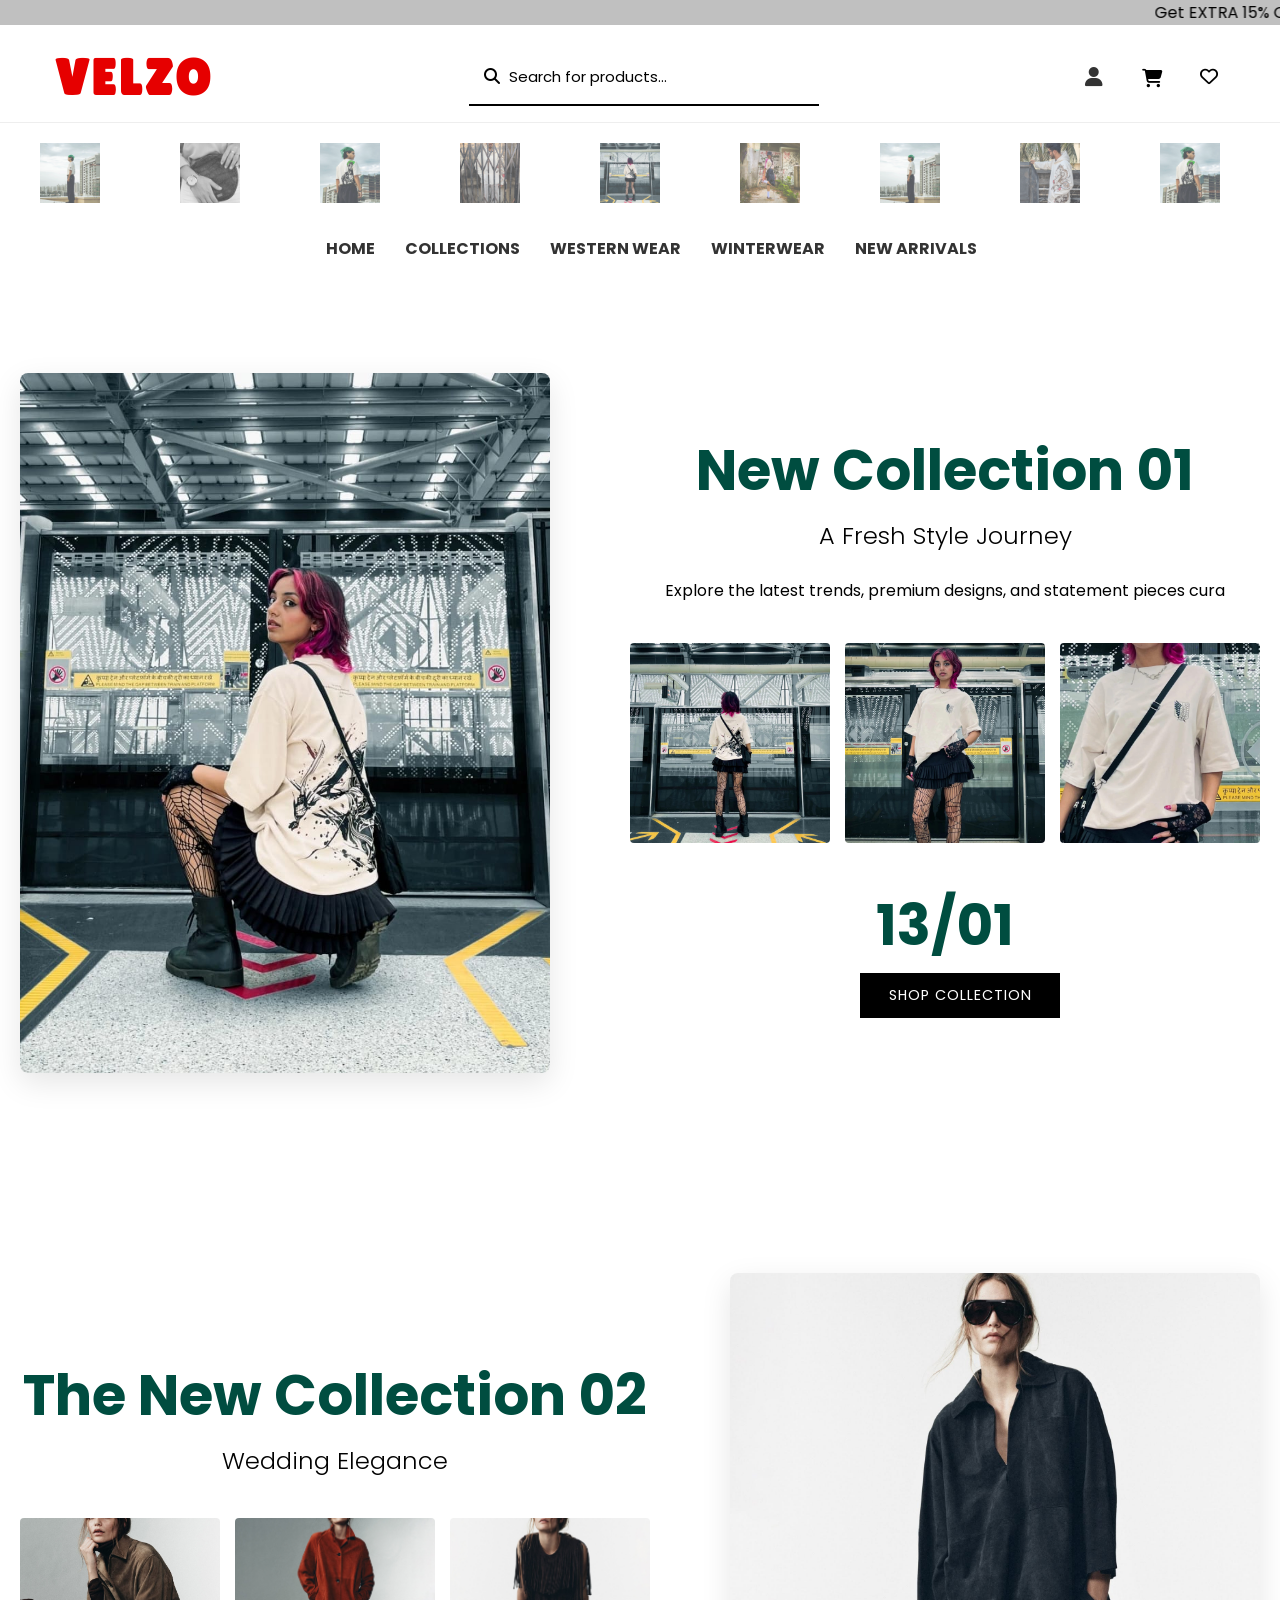
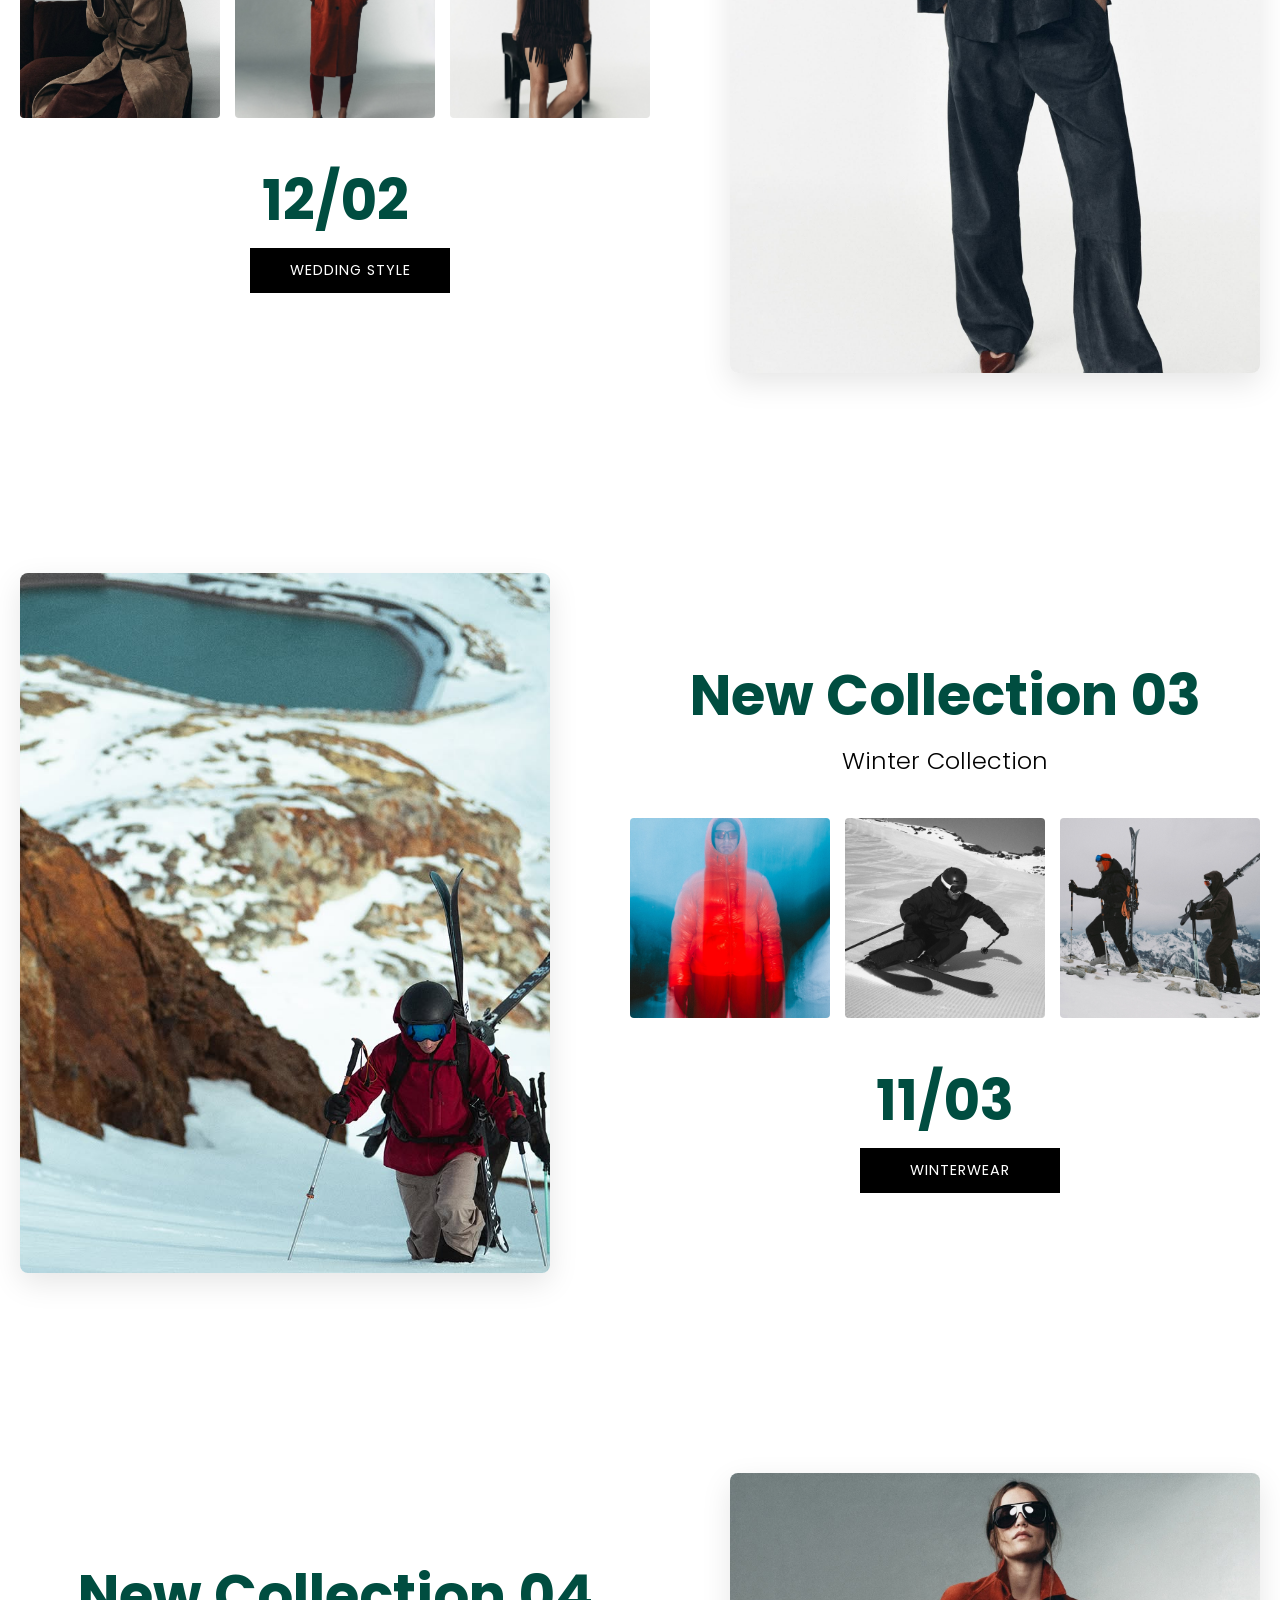
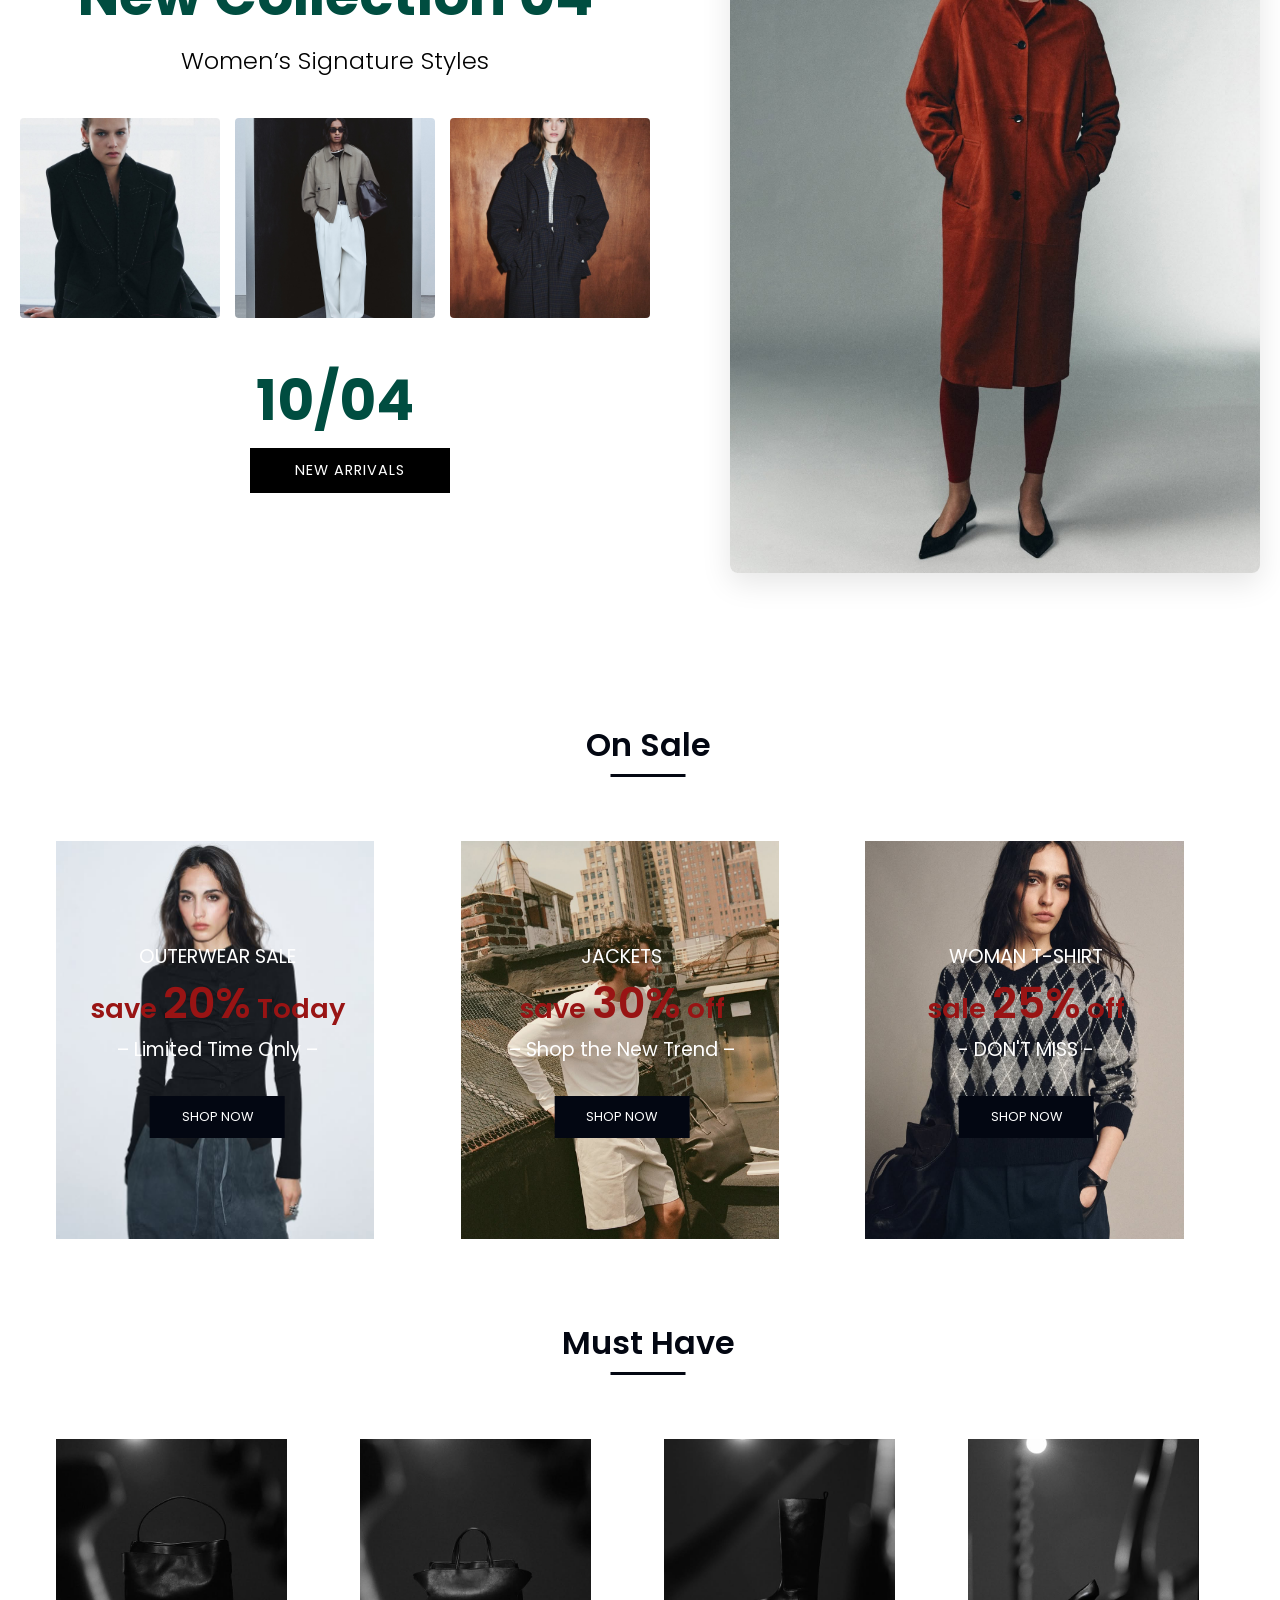
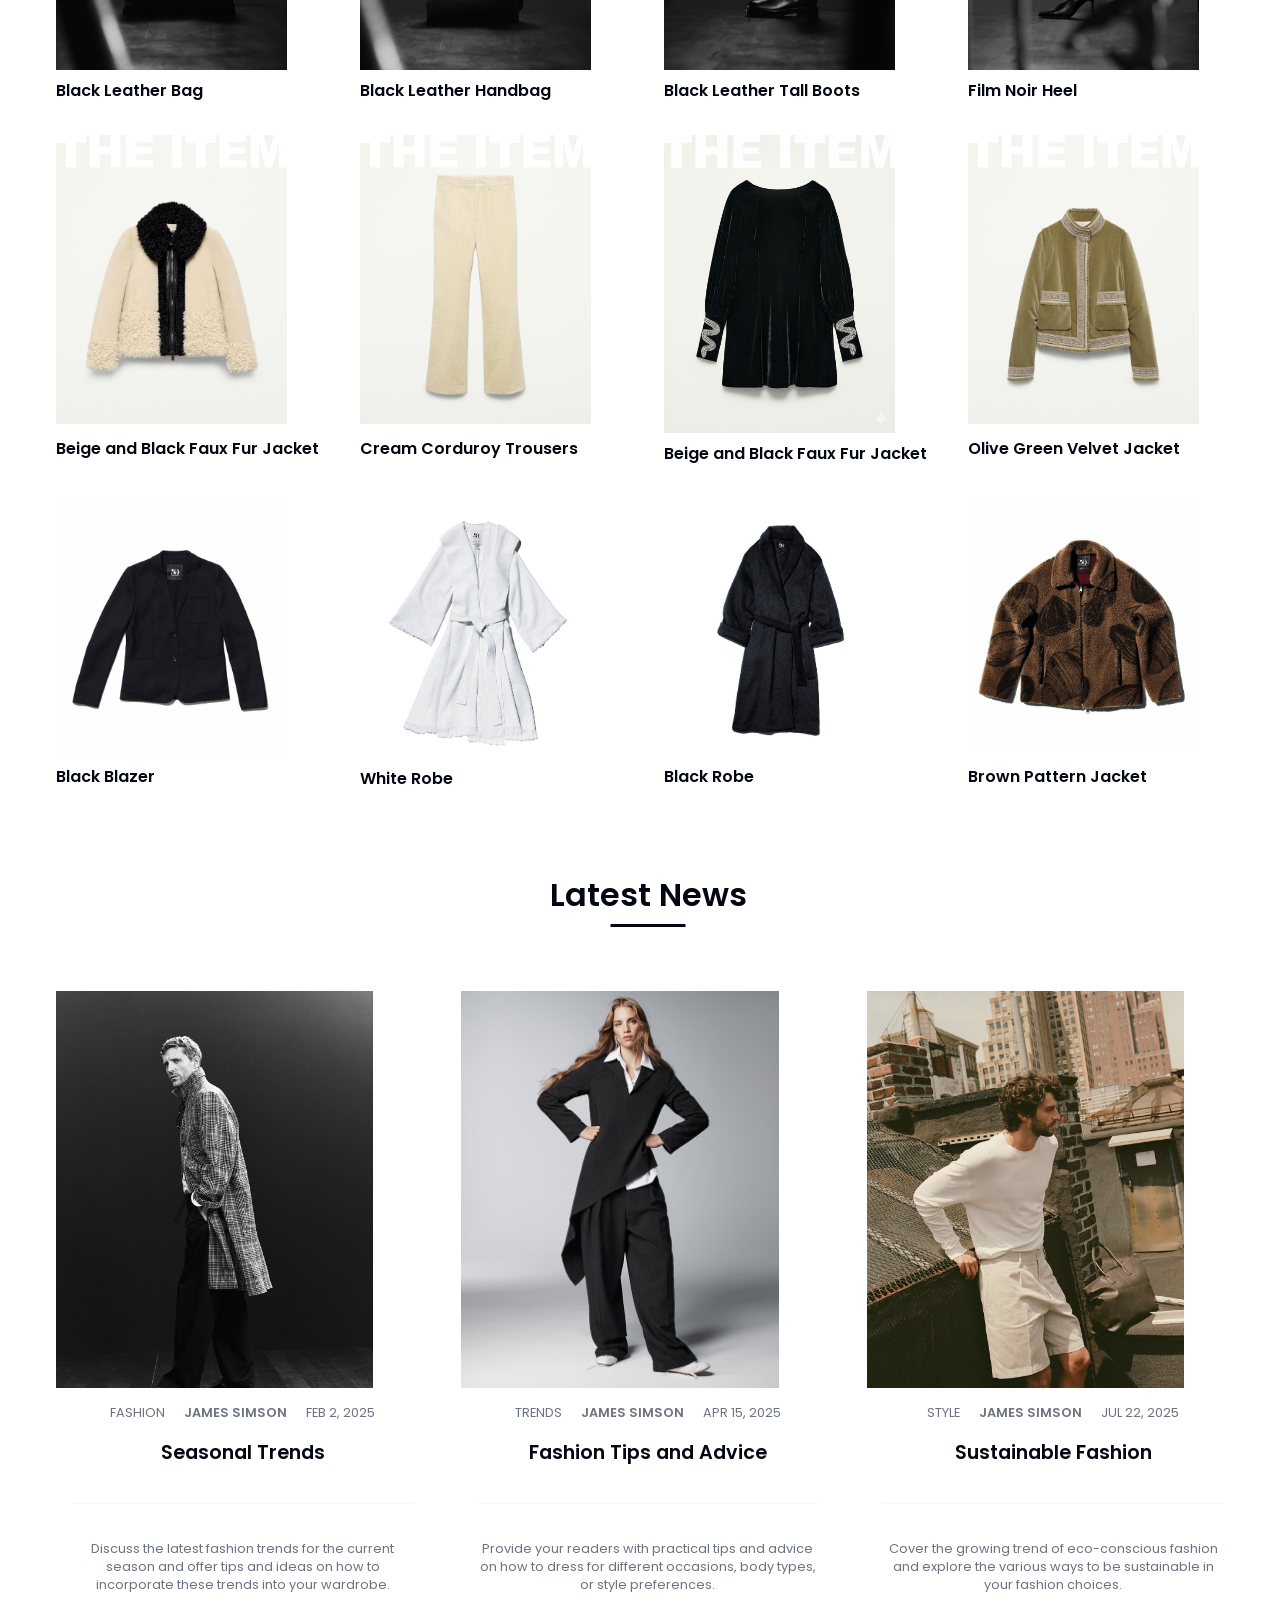
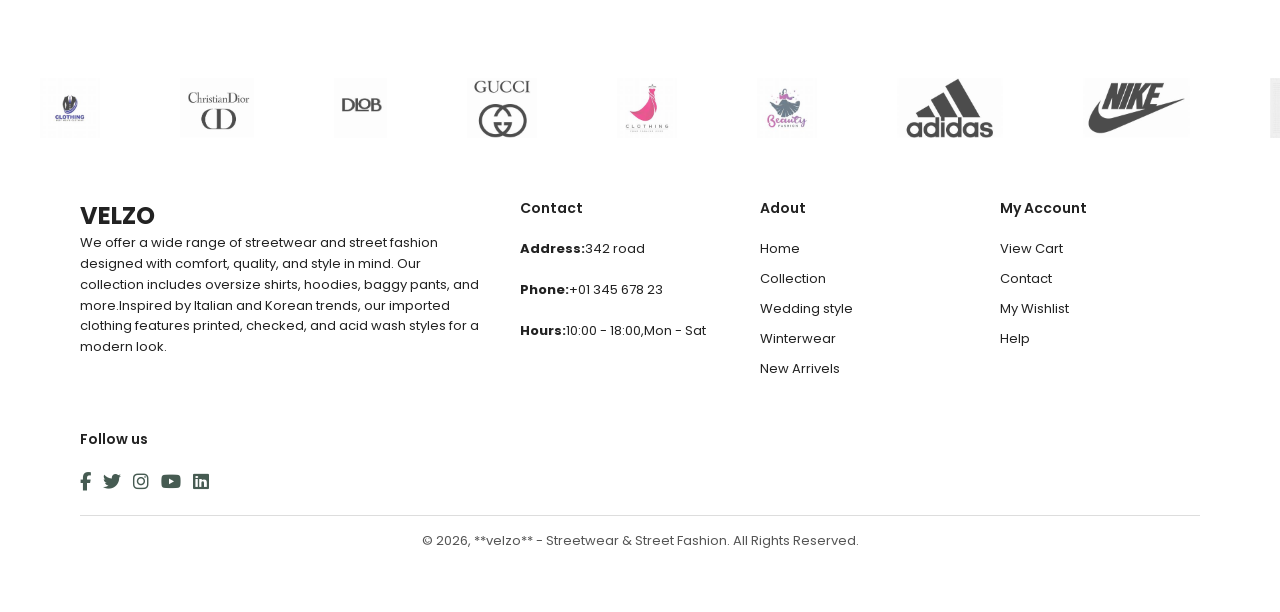
==== commit 647e8312: "first try" ====
--- a/html/index.html
+++ b/html/index.html
@@ -14,11 +14,11 @@
 Get EXTRA 15% OFF On Orders Above $1299* Code:FEST15 | Get EXTRA 15% OFF On Orders Above $1999* Code:FEST20</marquee>
      <header class="main-header hed">
         <div class="container main-header-content">
-            <a href="#" class="macy-logo">VELZO</a>
+            <a href="#" class="macy-logo lilita-one-regular">VELZO</a>
            <div class="search-container">
-    <i class="fas fa-search"></i>
-    <input type="text" id="searchInput" placeholder="Search for products...">
-</div>
+                <i class="fas fa-search"></i>
+                <input type="text" id="searchInput" placeholder="Search for products...">
+            </div>
 
 <div id="searchResults" class="results-box"></div>
    <div class="account-actions">
@@ -115,21 +115,21 @@
                             <div class="menu-content ss">
                                 <div class="menu-column product-showcase">
                                     <div class="product-item">
-                                        <video autoplay muted loop src="/img/t-shirt/wemanvideo2.mp4" style="padding-top: 10px;"></video>
-                                        <div class="product-label">Suits</div>
+                                        <video autoplay muted loop src="/img/banner1/small-42.mp4" ></video>
+                                       
                                     </div>
                                 </div>
                                  <div class="menu-column product-showcase">
                                     <div class="product-item" >
-                                        <img src="/img/velzo-img/00155752800-e1.jpeg" alt="Couple in Blazer" style="padding-bottom: 10px;">
-                                        <img src="/img/t-shirt/tweman5.jpeg" alt="Couple in Blazer">
-                                    </div>
-                                </div>
-                                <div class="menu-column product-showcase">
-                                    <div class="product-item">
-                                        <img src="/img/t-shirt/tweman5.jpeg" alt="Couple in Blazer"style="padding-bottom: 10px;">
-                                        <img src="/img/t-shirt/tweman5.jpeg" alt="Couple in Blazer">
-                                        <div class="product-label">Blazer</div>
+                                        <img src="/img/banner1/small-41.jpg" alt="Couple in Blazer" style="padding-top: 25px; height: 210px;">
+                                        <img src="/img/banner1/small-44.jpg" alt="Couple in Blazer" style="padding-top:10px ;">
+                                    </div>
+                                </div>
+                                <div class="menu-column product-showcase">
+                                    <div class="product-item">
+                                        <img src="/img/banner1/small-45.jpg" alt="Couple in Blazer"style="padding-bottom: 10px; padding-top: 45px;">
+                                        <img src="/img/banner1/small-43.jpg" alt="Couple in Blazer">
+                                        
                                     </div>
                                 </div>
                                 
@@ -145,7 +145,7 @@
                                <div class="menu-column product-showcase">
                                     <div class="product-item">
                                         <video autoplay muted loop src="/img/banner1/small-40.mp4" style="padding-top: 10px;"></video>
-                                        <div class="product-label">Suits</div>
+                                        
                                     </div>
                                 </div>
 
@@ -176,7 +176,7 @@
                                 <div class="menu-column product-showcase">
                                     <div class="product-item">
                                         <video autoplay muted loop src="/img/t-shirt/wemanvideo1.mp4" style="padding-top: 10px;"></video>
-                                        <div class="product-label">Suits</div>
+                                        
                                     </div>
                                 </div>
                                  <div class="menu-column product-showcase">
@@ -189,7 +189,7 @@
                                     <div class="product-item">
                                         <img src="https://www.fablestreet.com/_next/image?url=https%3A%2F%2Fcdn.shopify.com%2Fs%2Ffiles%2F1%2F0486%2F0634%2F7416%2Ffiles%2FTR188GREY_4.jpg%3Fv%3D1768375165&w=828&q=75" alt="Couple in Blazer"style="padding-bottom: 10px; padding-top: 50px;">
                                         <img src="/img/banner1/small-8.jpg" alt="Couple in Blazer">
-                                        <div class="product-label">Blazer</div>
+                                       
                                     </div>
                                 </div>
                                 
@@ -203,7 +203,7 @@
                                 <div class="menu-column product-showcase">
                                     <div class="product-item">
                                         <video autoplay muted loop src="/img/banner1/small-39.mp4" style="padding-top: 10px;"></video>
-                                        <div class="product-label">Suits</div>
+                                        
                                     </div>
                                 </div>
                                  <div class="menu-column product-showcase">
@@ -216,7 +216,7 @@
                                     <div class="product-item">
                                         <img src="/img/banner1/small-37.jpg" alt="Couple in Blazer"style="padding-bottom: 10px; padding-top: 55px;">
                                         <img src="/img/banner1/small-38.jpg" alt="Couple in Blazer">
-                                        <div class="product-label">Blazer</div>
+                                       
                                     </div>
                                 </div>
                                 
@@ -229,7 +229,7 @@
                                  <div class="menu-column product-showcase">
                                     <div class="product-item">
                                         <video autoplay muted loop src="/img/banner1/small-29.mp4" style="padding-top: 10px; "></video>
-                                        <div class="product-label">Suits</div>
+                                       
                                     </div>
                                 </div>
                                  <div class="menu-column product-showcase">
@@ -243,7 +243,7 @@
                                     <div class="product-item">
                                        <div class="product-item" >
                                         <img src="/img/banner1/small-27.jpg" alt="Couple in Blazer" style="padding-bottom: 10px;padding-top: 60px;">
-                                         <img src="/img/banner1/small-28.jpeg" alt="Couple in Blazer"  ">
+                                         <img src="/img/banner1/small-28.jpeg" alt="Couple in Blazer" >
                                     </div>
                                     </div>
                                 </div>
@@ -315,23 +315,24 @@
 
     </div>
 </section>
+<!-- SLIDE 3 -->
  <section id="split-carousel-container">
     <div class="carousel-track" id="carouselTrack1">
         <div class="carousel-slide">
             
             <div class="media-half">
-                <img src="/img/t-shirt/weman3.jpeg" alt="Model in Suit" class="main-model-image">
+                <img src="/img/banner1/small-31.jpg" alt="Model in Suit" class="main-model-image">
                 </div>
 
             <div class="content-half">
                 <div class="slide-details">
                     <h1>New Collection 03</h1>
-                    <h2>Menswear Redefined</h2>
+                    <h2>Winter Collection</h2>
                     <p id="p3"></p>
                     <div class="small-image-container">
-                        <img src="/img/t-shirt/tweman3.jpeg" alt="Small image 1">
-                        <img src="/img/t-shirt/tweman3.jpeg" alt="Small image 2">
-                        <img src="/img/t-shirt/tweman3.jpeg" alt="Small image 2">
+                        <img src="/img/banner1/small-36.jpg" alt="Small image 1">
+                        <img src="/img/banner1/small-37.jpg" alt="Small image 2">
+                        <img src="/img/banner1/small-38.jpg" alt="Small image 2">
                     </div>
                     
                     <h1 class="slide-number">11/03</h1>
@@ -342,6 +343,7 @@
         </div>
     </div>
 </section>
+<!-- SLIDE 4 -->
 <section id="split-carousel-container">
     <div class="carousel-track" id="carouselTrack2">
 
@@ -355,9 +357,9 @@
                     <h2>Women’s Signature Styles</h2>
                     <p id="p4"></p>
                     <div class="small-image-container">
-                        <img src="/img/t-shirt/tweman3.jpeg" alt="Small image 1">
-                        <img src="/img/t-shirt/tweman3.jpeg" alt="Small image 2">
-                        <img src="/img/t-shirt/tweman3.jpeg" alt="Small image 2">
+                        <img src="/img/banner1/small-27.jpg" alt="Small image 1">
+                        <img src="/img/banner1/small-41.jpg" alt="Small image 2">
+                        <img src="/img/banner1/small-26.jpg" alt="Small image 2">
                     </div>
                     
                     <h1 class="slide-number">10/04</h1>
@@ -577,13 +579,13 @@
             <a href="new arrivels.html">New Arrivels</a>          
         </div>
 
-        <div class="col">
-            <h4>My Account</h4>
-            <a href="#">Contact</a>
-            <a href="cart.html">View Cart</a>
-            <a href="wishlike.html">My Wishlist</a>
-            <a href="#">Help</a>          
-        </div>
+    <div class="col">
+      <h4>My Account</h4>
+      <a href="cart.html">View Cart</a>
+      <a href="contact.html">Contact</a>
+      <a href="wishlike.html">My Wishlist</a>
+      <a href="help.html">Help</a>          
+    </div>
 
         <div class="follow">
                 <h4>Follow us</h4>
--- a/css/style copy.css
+++ b/css/style copy.css
@@ -1,13 +1,17 @@
  /* Basic Reset and Variables */
- @import url('https://fonts.googleapis.com/css2?family=Poppins:ital,wght@0,100;0,300;0,400;0,500;1,100;1,600;1,700;1,800&family=Roboto:ital,wght@0,100..900;1,100..900&display=swap');
+ /* Import Google fonts: Poppins is used as the primary font throughout the site */
+ @import url('https://fonts.googleapis.com/css2?family=Poppins:wght@300;400;500;600;700;800&display=swap');
+ /* Changa One for the Velzo logo text */
+ @import url('https://fonts.googleapis.com/css2?family=Changa+One&display=swap');
+ /* Lilita One for decorative headings or logo variants */
+ @import url('https://fonts.googleapis.com/css2?family=Lilita+One&display=swap');
 
  * {
      box-sizing: border-box;
      margin: 0;
      padding: 0;
-     font-family: Arial, sans-serif;
-     font-family: 'spartan', sans-serif;
-     font-family: Inter, Segoe UI, system-ui, Arial;
+     /* Use a single, deterministic font stack. Poppins (imported) falls back to system sans-serifs. */
+     font-family: 'Poppins', system-ui, -apple-system, 'Segoe UI', Roboto, 'Helvetica Neue', Arial, sans-serif;
  }
  :root {
      --macy-red: #cc0000;
@@ -22,274 +26,6 @@
      --text-light: #6b7280;
      --extra-light: #fbfbfb;
      --white: #ffffff;
-     --max-width: 1200px;
- }
- h1 {
-     font-size: 50px;
-     line-height: 64px;
-     color: #222;
- }
- h2 {
-     font-size: 46px;
-     line-height: 54px;
-     color: #222;
- }
- h4 {
-     font-size: 15px;
-     color: #222;
- }
-
- h6 {
-     font-weight: 700;
-     font-size: 12px;
- }
-
- p {
-     font-size: 16px;
-     color: #041e42;
-     margin: 15px 0 20px 0;
- }
-
- .section-p1 {
-     padding: 40px 60px;
- }
-
- .section-m1 {
-     margin: 40px 0;
- }
-
- button.normal {
-     font-size: 14px;
-     font-weight: 600;
-     padding: 15px 30px;
-     color: #000;
-     background-color: #fff;
-     border-radius: 4px;
-     cursor: pointer;
-     border: none;
-     outline: none;
-     transition: 0.2s;
- }
-
- button.white {
-     font-size: 13px;
-     font-weight: 600;
-     padding: 11px 18px;
-     color: #fff;
-     background-color: transparent;
-     cursor: pointer;
-     border: 1px solid #fff;
-     outline: none;
-     transition: 0.2s;
- }
-
- body {
-     width: 100%;
-     background-color: white;
-     color: #333;
-     overflow: scroll;
- }
-
-
- #header {
-     display: flex;
-     align-items: center;
-     justify-content: space-between;
-     padding: 20px 80px;
-     background: #fff;
-     box-shadow: 0 5px 15px rgba(0, 0, 0, 0.4);
-     z-index: 999;
-     position: sticky;
-     top: 0;
-     left: 0;
- }
-
- #navbar {
-     display: flex;
-     align-items: center;
-     justify-content: center;
- }
-
- #navbar li {
-     list-style: none;
-     padding: 0 20px;
-     position: relative;
- }
-
- #navbar li a {
-     text-decoration: none;
-     font-size: 16px;
-     font-weight: 600;
-     color: #1a1a1a;
-     transition: 0.3s ease;
- }
-
- #navbar li a:hover,
- #navbar li a.active {
-     color: #088178;
- }
-
- #navbar li a.active::after,
- #navbar li a:hover::after {
-     content: "";
-     width: 30%;
-     height: 2px;
-     background: #088178;
-     position: absolute;
-     bottom: -4px;
-     left: 20px;
- }
-
- #mobile {
-     display: none;
-     align-items: center;
- }
-
- #close {
-     display: none;
- }
-
- /* Home */
-
- #hero {
-     height: 90vh;
-     width: 100%;
-     background-size: cover;
-     background-position: top 25% right 0;
-     padding: 0 80px;
-     display: flex;
-     flex-direction: column;
-     align-items: flex-start;
-     justify-content: center;
-     animation: bannerSlide 9s infinite;
-     transition: background-image 3s ease-in-out;
- }
-
- .overlay {
-     background: rgba(0, 0, 0, 0.4);
-     color: #fff;
-     height: 100%;
-     display: flex;
-     flex-direction: column;
-     justify-content: center;
-     align-items: center;
-     text-align: center;
- }
-
- #hero h4 {
-     padding-bottom: 15px;
- }
-
- #hero h1 {
-     color: #222;
- }
-
- #products1 {
-     text-align: center;
- }
-
- #products1 .pro-container {
-     display: flex;
-     justify-content: space-between;
-     padding-top: 20px;
-     flex-wrap: wrap;
- }
-
- #products1 .pro {
-     width: 15%;
-     min-width: 250px;
-     padding: 10px 12px;
-     cursor: pointer;
-     box-shadow: 20px 20px 30px rgba(0, 0, 0, 0.02);
-     margin: 15px 0;
-     transition: 0.2s ease;
-     position: relative;
- }
-
- #products1 .pro img {
-     width: 100%;
- }
-
- #products1 .pro:hover {
-     box-shadow: 20px 20px 30px rgba(0, 0, 0, 0.06);
-     border: 1px solid silver;
- }
-
- #products1 .pro .des {
-     text-align: start;
-     padding: 10px 0;
- }
-
- #products1 .pro .des span {
-     color: #606063;
-     font-size: 12px;
- }
-
- #products1 .pro .des h5 {
-     padding-top: 7px;
-     color: #1a1a1a;
-     font-size: 14px;
- }
-
- #products1 .pro .des i {
-     font-size: 12px;
-     color: rgb(243, 181, 25);
- }
-
- #products1 .pro .des h4 {
-     padding-top: 7px;
-     font-size: 17px;
-     font-weight: 700;
-     color: #088178;
- }
-
- #products1 .pro .cart {
-     width: 40px;
-     height: 40px;
-     line-height: 40px;
-     border-radius: 50px;
-     background-color: #e8f6ea;
-     font-weight: 500;
-     color: #088178;
-     border: 1px solid #cce7d0;
-     position: absolute;
- }
-
- #banner {
-     display: flex;
-     justify-content: center;
-     flex-direction: column;
-     align-items: center;
-     text-align: center;
-     background-image: url(/img/banner/b1.jpg);
-     width: 100%;
-     height: 40vh;
-     background-size: cover;
-     background-position: center;
- }
-
- #banner1 {
-     display: flex;
-     justify-content: center;
-     flex-direction: column;
-     align-items: center;
-     text-align: center;
-     background-image: url(/img/banner/banner1.png);
-     width: 100%;
-     height: 40vh;
-     background-size: cover;
-     background-position: center;
-     color: #fff;
- }
-
- #banner2 {
-     display: flex;
-     justify-content: center;
-     flex-direction: column;
-     align-items: center;
-     text-align: center;
-     background-image: url(/img/banner/banner2.png);
-     width: 100%;
      height: 40vh;
      background-size: cover;
      background-position: center;
@@ -488,6 +224,84 @@
      font-weight: 800;
      font-size: 15px;
  }
+ #banner {
+     display: flex;
+     justify-content: center;
+     flex-direction: column;
+     align-items: center;
+     text-align: center;
+     background-image: url(/img/banner/b1.jpg);
+     width: 100%;
+     height: 40vh;
+     background-size: cover;
+     background-position: center;
+ }
+
+ #banner1 {
+     display: flex;
+     justify-content: center;
+     flex-direction: column;
+     align-items: center;
+     text-align: center;
+     background-image: url(/img/banner/banner1.png);
+     width: 100%;
+     height: 40vh;
+     background-size: cover;
+     background-position: center;
+     color: #fff;
+ }
+
+ #banner2 {
+     display: flex;
+     justify-content: center;
+     flex-direction: column;
+     align-items: center;
+     text-align: center;
+     background-image: url(/img/banner/banner2.png);
+     width: 100%;
+     height: 40vh;
+     background-size: cover;
+     background-position: center;
+ }
+
+ #banner33 {
+     display: flex;
+     justify-content: center;
+     flex-direction: column;
+     align-items: center;
+     text-align: center;
+     background-image: url(/img/banner/banner3.png);
+     width: 100%;
+     height: 40vh;
+     background-size: cover;
+     background-position: center;
+ }
+
+ #banner4 {
+     display: flex;
+     justify-content: center;
+     flex-direction: column;
+     align-items: center;
+     text-align: center;
+     background-image: url(/img/banner/banner4.png);
+     width: 100%;
+     height: 40vh;
+     background-size: cover;
+     background-position: center;
+ }
+
+ #banner5 {
+     display: flex;
+     justify-content: center;
+     flex-direction: column;
+     align-items: center;
+     text-align: center;
+     background-image: url(/img/banner/banner5.png);
+     width: 100%;
+     height: 40vh;
+     background-size: cover;
+     background-position: center;
+ }
 
  footer {
      display: flex;
@@ -842,7 +656,7 @@
  /* Main Menu Links */
  .main-menu {
      display: flex;
-     font-size: 14px;
+     font-size: 16px;
      font-weight: 500;
  }
 
@@ -938,11 +752,16 @@
  }
 
  .product-card {
-     text-align: center;
-     padding: 15px;
-     border: 1px solid transparent;
-     min-height: 400px;
-     position: relative;
+    text-align: center;
+    padding: 12px;
+    border: 1px solid transparent;
+    /* use flex column so image, info and actions stack predictably */
+    display: flex;
+    flex-direction: column;
+    align-items: center;
+    justify-content: flex-start;
+    min-height: 320px;
+    position: relative;
  }
 
  .product-card:hover {
@@ -950,13 +769,14 @@
      box-shadow: 0 4px 10px rgba(0, 0, 0, 0.05);
  }
 
- .product-card img.product-image {
-     width: 100%;
-     height: auto;
-     max-width: 300px;
-     display: block;
-     margin: 0 auto 10px auto;
- }
+.product-card img.product-image {
+    width: 100%;
+    height: 220px;
+    object-fit: contain;
+    display: block;
+    margin: 0 auto 10px auto;
+    max-width: 100%;
+}
 
  .product-brand {
      font-weight: bold;
@@ -965,6 +785,16 @@
      margin-bottom: 5px;
  }
 
+.product-title, .product-name {
+	display: block;
+	font-size: 0.95rem;
+	color: #111;
+	margin: 5px 0;
+	line-height: 0.15;
+	word-break: break-word;
+	white-space: normal;
+}
+
  .product-price {
      font-size: 1.1rem;
      color: #000;
@@ -974,14 +804,60 @@
  .star {
      font-size: 12px;
      color: rgb(243, 181, 25);
-     position: absolute;
-     bottom: 120px;
-     left: 20px;
+    position: absolute;
+    top: 10px;
+    left: 10px;
      background-color: #fff;
      border-radius: 25px;
      padding: 7px;
      text-align: center;
  }
+
+/* Responsive product grid adjustments */
+@media (max-width: 1024px) {
+    .product-grid { grid-template-columns: repeat(3, 1fr); }
+}
+
+@media (max-width: 768px) {
+    .product-grid { grid-template-columns: repeat(2, 1fr); }
+    .product-card img.product-image { height: 180px; }
+}
+
+@media (max-width: 480px) {
+    .product-grid { grid-template-columns: repeat(1, 1fr); }
+    .product-card { min-height: auto; padding: 10px; }
+    .product-card img.product-image { height: 160px; }
+}
+
+/* Small-screen horizontal carousel: one row, two items visible, swipe to scroll */
+@media (max-width: 420px) {
+    .product-grid {
+        display: flex;
+        flex-wrap: nowrap;
+        overflow-x: auto;
+        -webkit-overflow-scrolling: touch;
+        gap: 12px;
+        padding: 12px 8px;
+        scroll-snap-type: x mandatory;
+    }
+
+    .product-grid::-webkit-scrollbar { display: none; }
+
+    .product-card {
+        flex: 0 0 calc(50% - 12px);
+        scroll-snap-align: start;
+        min-height: auto;
+        margin: 0;
+    }
+
+    .product-card img.product-image { height: 180px; }
+
+    /* Ensure product text stays inside card */
+    .product-title, .product-name {
+        font-size: 0.95rem;
+        padding: 0 6px;
+    }
+}
 
  /* banner */
  .banner1 img {
@@ -1850,6 +1726,136 @@
 
      /* contact */
      #contact-details {
+@media (max-width: 900px) {
+    #cart-container {
+        flex-direction: column;
+        padding: 20px;
+    }
+
+    .cart-items-list {
+        min-width: 100%;
+        order: 1;
+    }
+
+    .order-summary-box {
+        min-width: 100%;
+        width: 100%;
+        position: static;
+        order: 2;
+        margin-top: 18px;
+    }
+}
+
+@media (max-width: 600px) {
+    .cart-item-card {
+        flex-direction: column;
+        align-items: flex-start;
+        padding: 12px;
+    }
+
+    .cart-item-image {
+        width: 100%;
+        height: auto;
+        object-fit: cover;
+        margin: 0 0 12px 0;
+        max-width: 220px;
+    }
+
+    .cart-item-details {
+        padding-right: 0;
+    }
+
+    .item-actions {
+        width: 100%;
+        flex-direction: row;
+        justify-content: space-between;
+        align-items: center;
+        margin-top: 12px;
+        min-width: 0;
+    }
+
+    .item-actions .quantity-control {
+        order: 1;
+    }
+
+    .remove-btn {
+        order: 2;
+    }
+
+    .order-summary-box {
+        padding: 16px;
+    }
+}
+
+/* Header / Search responsive tweaks for many device presets */
+@media (max-width: 900px) {
+    .macy-logo {
+        font-size: 2rem;
+        letter-spacing: 3px;
+    }
+
+    .search-container {
+        max-width: 360px;
+        flex-grow: 1;
+        margin: 0 12px;
+    }
+
+    .search-container input {
+        width: 100%;
+        padding: 8px 12px 8px 36px;
+        font-size: 0.95rem;
+    }
+
+    #searchResults {
+        left: 12px;
+        right: 12px;
+        width: auto;
+        max-width: calc(100% - 24px);
+    }
+
+    .account-actions a {
+        margin-left: 8px;
+    }
+}
+
+@media (max-width: 600px) {
+    .macy-logo {
+        font-size: 1.5rem;
+        letter-spacing: 2px;
+        margin-right: 8px;
+    }
+
+    .search-container {
+        max-width: 220px;
+        margin: 0 8px;
+    }
+
+    .search-container input {
+        width: 100%;
+        padding: 8px 10px 8px 36px;
+        font-size: 0.9rem;
+    }
+
+    #searchResults {
+        top: 120px;
+        left: 8px;
+        right: 8px;
+        max-width: calc(100% - 16px);
+    }
+
+    .account-actions a .cart-badge,
+    .account-actions a .wishlist-badge {
+        font-size: 12px;
+        padding: 2px 6px;
+    }
+}
+
+/* Very small devices - collapse spacing */
+@media (max-width: 360px) {
+    .search-container { display: none; }
+    .menu-btn { display: block; }
+    .macy-logo { font-size: 1.3rem; }
+}
          flex-direction: column;
      }
 
@@ -2122,7 +2128,7 @@
  .section__container {
      max-width: var(--max-width);
      margin: auto;
-     padding: 5rem 1rem;
+     padding: 3rem 2.5rem 2rem 3.5rem;
      background-color: white;
  }
 
@@ -2156,7 +2162,7 @@
      transition: 0.3s;
  }
  img {
-     width: 100%;
+     width: 85%;
      display: block;
  }
  .collection__container {
@@ -2215,7 +2221,7 @@
  .sale__content {
      position: absolute;
      top: 50%;
-     left: 50%;
+     left: 43%;
      transform: translate(-50%, -50%);
      width: 100%;
      color: var(--white);
@@ -2223,7 +2229,7 @@
  }
 
  .sale__title {
-     font-size: 2rem;
+     font-size: 1.7rem;
      font-weight: 600;
  }
 
@@ -2232,7 +2238,7 @@
  }
 
  .sale__subtitle {
-     font-size: 2rem;
+     font-size: 1.2rem;
  }
 
  .sale__btn {
@@ -2245,7 +2251,7 @@
      position: absolute;
      content: "";
      height: 100%;
-     width: 100%;
+     width: 85%;
      top: -100%;
      left: 0;
      background-color: rgba(0, 0, 0, 0.5);
@@ -2809,13 +2815,14 @@
      }
  }
 
- /* Style for the Empty Cart message */
- .empty-cart-message {
-     text-align: center;
-     padding: 50px 0;
-     color: #606060;
-     font-size: 20px;
- }
+/* Style for the Empty Cart message */
+.empty-cart-message {
+    display: block; /* ensure images show as block-level and can be centered */
+    margin: 40px auto;
+    max-width: 360px;
+    width: 80%;
+    padding: 20px 0;
+}
 
  /* --- New Modal Styles for Address Form --- */
  #address-modal-overlay {
@@ -3070,22 +3077,277 @@
      display: none;
  }
 
- .cart-btn {
-     position: relative;
- }
-
- .cart-badge {
-     position: absolute;
-     top: -8px;
-     right: -10px;
-     background: red;
-     color: white;
-     font-size: 12px;
-     padding: 2px 6px;
-     border-radius: 50%;
-     font-weight: bold;
-     display: none;
- }
+/* -----------------------------
+   Address & Payment Modal — refreshed styles
+   ----------------------------- */
+#address-modal-overlay {
+    position: fixed;
+    inset: 0;
+    background: rgba(7, 12, 20, 0.6);
+    display: flex;
+    align-items: center;
+    justify-content: center;
+    z-index: 1100;
+    opacity: 0;
+    visibility: hidden;
+    transition: opacity 240ms ease, visibility 240ms ease;
+}
+
+#address-modal-overlay.visible {
+    opacity: 1;
+    visibility: visible;
+}
+
+#address-modal-content {
+    width: 900px;
+    max-width: calc(100% - 48px);
+    background: linear-gradient(180deg, #ffffff 0%, #fbfbfd 100%);
+    border-radius: 12px;
+    box-shadow: 0 18px 50px rgba(3, 10, 18, 0.35);
+    display: grid;
+    grid-template-columns: 1fr 420px;
+    overflow: hidden;
+    /* Keep modal within viewport and allow internal scrolling on the right panel */
+    max-height: calc(100vh - 48px);
+    column-gap: 28px;
+}
+
+.modal-left {
+    padding: 28px 36px;
+}
+
+.modal-right {
+    background: linear-gradient(180deg, #fbfbff 0%, #f7f3ff 100%);
+    padding: 36px 28px;
+    border-left: 1px solid rgba(10, 10, 30, 0.03);
+    /* Make the right column scrollable when content overflows */
+    overflow-y: auto;
+    max-height: calc(100vh - 96px);
+    -webkit-overflow-scrolling: touch;
+}
+
+.modal-header {
+    display: flex;
+    align-items: center;
+    justify-content: space-between;
+    gap: 12px;
+}
+
+.modal-header h2 {
+    font-size: 22px;
+    color: #081224;
+    margin: 0;
+}
+
+#close-address-modal {
+    background: transparent;
+    border: 0;
+    font-size: 28px;
+    line-height: 1;
+    cursor: pointer;
+    color: #5b5f66;
+    padding: 6px 10px;
+    border-radius: 8px;
+}
+
+/* Form / Left column */
+.address-form-container {
+    padding-top: 12px;
+}
+
+.address-form-container h3 {
+    font-size: 16px;
+    color: #233042;
+    margin-bottom: 12px;
+}
+
+#address-form label {
+    display: block;
+    margin-top: 12px;
+    font-size: 13px;
+    color: #3b4752;
+}
+
+#address-form input,
+#address-form select {
+    width: 100%;
+    padding: 10px 12px;
+    margin-top: 6px;
+    border: 1px solid #e6e9ee;
+    border-radius: 8px;
+    background: #fff;
+    transition: box-shadow 160ms ease, border-color 160ms ease;
+}
+
+#address-form input:focus,
+#address-form select:focus {
+    outline: none;
+    border-color: #8b5cf6;
+    box-shadow: 0 6px 24px rgba(139, 92, 246, 0.08);
+}
+
+.city-state-group { display:flex; gap:12px; }
+.city-state-group>div{ flex:1 }
+
+.submit-address-btn {
+    display: inline-block;
+    width: 100%;
+    margin-top: 20px;
+    padding: 12px 16px;
+    border-radius: 10px;
+    background: linear-gradient(90deg,#06b6d4,#8b5cf6);
+    color: #fff;
+    font-weight: 700;
+    border: none;
+    cursor: pointer;
+    box-shadow: 0 8px 30px rgba(11, 86, 134, 0.12);
+    transition: transform 140ms ease, box-shadow 140ms ease;
+}
+.submit-address-btn:hover{ transform: translateY(-2px); box-shadow: 0 14px 40px rgba(11,86,134,0.14); }
+
+/* Right column: payment */
+.payment-panel-wrap { display:flex; flex-direction:column; gap:14px }
+.summary-mini { font-size:16px; color:#0b1320; font-weight:700; text-align:right }
+
+.payment-options-container { display:block; }
+.payment-options-container h3 { margin:0 0 6px 0; font-size:18px; color:#101828 }
+
+.payment-option-box {
+    display:flex; align-items:flex-start; justify-content:flex-start;
+    gap:16px; padding:18px; border-radius:12px; background:#fff; border:1px solid #eef2ff;
+    transition: transform 160ms ease, box-shadow 160ms ease, border-color 160ms ease;
+    width: 100%;
+    min-height: 82px;
+ }
+.payment-option-box + .payment-option-box{ margin-top:10px }
+.payment-option-box:hover{ transform: translateY(-4px); box-shadow: 0 10px 30px rgba(11,20,45,0.06); }
+
+.payment-option-box .label-left { display:flex; align-items:flex-start; gap:12px; flex: 1; min-width: 0; }
+.payment-option-box .label-left i { font-size:20px; color:#8b5cf6; margin-top:4px }
+.payment-option-box .label-left label { display:block; line-height:1.24; color:#0b1320; }
+/* show radio visually on the left by re-ordering it */
+.payment-option-box input[type="radio"]{ transform:scale(1.18); order: -1; margin-right: 12px; margin-left: 0; margin-top: 6px }
+
+.payment-option-box.selected{ border:2px solid #8b5cf6; box-shadow: 0 18px 40px rgba(139,92,246,0.12); }
+
+.payment-details { padding-top:12px; font-size:14px; color:#344054; max-height:0; overflow:hidden; transition: max-height 380ms ease; }
+.payment-details.active{ max-height:280px }
+
+.payment-details input{ width:100%; padding:10px; margin-top:10px; border-radius:8px; border:1px solid #e6e9ee }
+
+/* Narrow screens: stack payment option contents so they don't look cramped */
+@media (max-width: 620px) {
+    .payment-option-box {
+        flex-direction: column;
+        align-items: stretch;
+        gap: 10px;
+        padding: 14px;
+    }
+    .payment-option-box .label-left { width: 100%; }
+    .payment-option-box input[type="radio"] { order: -1; margin-right: 12px; align-self: flex-start; }
+    .payment-details { padding-left: 0; width: 100%; }
+    .payment-option-box .label-left label { display:block; }
+}
+.card-details-group{ display:flex; gap:10px }
+
+.place-order-btn { width:100%; padding:12px; border-radius:10px; background-image: linear-gradient(90deg,#ff6b6b,#ff4081); color:#fff; border:0; font-weight:800; font-size:16px; cursor:pointer }
+
+@media (max-width: 900px){
+    #address-modal-content{ grid-template-columns: 1fr; width: min(96%, 760px); }
+    .modal-right{ border-left: none }
+}
+
+/* Styled scrollbar for the modal right column */
+.modal-right::-webkit-scrollbar { width: 10px; }
+.modal-right::-webkit-scrollbar-track { background: transparent; }
+.modal-right::-webkit-scrollbar-thumb { background: rgba(11, 20, 45, 0.12); border-radius: 8px; }
+.modal-right { scrollbar-width: thin; scrollbar-color: rgba(11,20,45,0.12) transparent; }
+
+/* -----------------------------
+   Help page hero
+   ----------------------------- */
+.help-hero {
+    position: relative;
+    /* Use a hero image that exists in the repo */
+    background-image: url('/img/banner1/home.jpg');
+    background-size: cover;
+    background-position: center;
+    min-height: 100vh;
+    display: flex;
+    align-items: center;
+    justify-content: center;
+    background-position-y: inherit;
+}
+.help-hero::placeholder{
+    padding-left: 25px;
+    position:absolute ;
+}
+.help-hero::before{
+    content: '';
+    position: absolute;
+    inset: 0;
+    background: rgba(255,255,255,0.85);
+}
+.help-hero .help-inner{
+    position: relative;
+    z-index: 2;
+    max-width: 960px;
+    width: 100%;
+    padding: 60px 24px;
+    display: flex;
+    flex-direction: column;
+    align-items: center;
+    text-align: center;
+}
+.help-hero h1 {
+    font-family: 'Lilita One', cursive;
+    font-size: 28px;
+    letter-spacing: 2px;
+    margin-bottom: 26px;
+    color: #0b1320;
+}
+.help-search {
+    width: 420px;
+    max-width: 88%;
+    display: block;
+}
+.help-search input {
+    width: 100%;
+    border: none;
+    border-bottom: 2px solid #0b1320;
+    padding: 10px 125px;
+    font-size: 14px;
+    background: transparent;
+    outline: none;
+    color: #0b1320;
+}
+.help-search input::placeholder { color: #7b8893; }
+.help-subtle { color: #6b7280; margin-top: 18px; }
+
+@media (max-width:600px){
+    .help-hero { min-height: 56vh; }
+    .help-hero h1 { font-size: 20px; }
+}
+
+/* -----------------------------
+   Existing cart/ui styles (kept) - cart badge and small helpers
+   ----------------------------- */
+.cart-btn {
+    position: relative;
+}
+
+.cart-badge {
+    position: absolute;
+    top: -8px;
+    right: -10px;
+    background: red;
+    color: white;
+    font-size: 12px;
+    padding: 2px 6px;
+    border-radius: 50%;
+    font-weight: bold;
+    display: none;
+}
 
  .pro {
      position: relative;
@@ -3439,7 +3701,7 @@
      letter-spacing: 3px;
      color: #e60000;
      text-decoration: none;
-
+    font-family: 'Lilita One', cursive;
  }
 
  .search-container {
@@ -3818,7 +4080,7 @@
 
  .star {
      position: absolute;
-     bottom: 80px;
+     top: 270px;
      left: 15px;
      background: transparent;
      padding: 2px 6px;
@@ -3861,6 +4123,91 @@
          text-align: center;
          border-bottom: 1px solid #eee;
      }
+     #searchResults {
+	margin-top: -55px;
+}
+/* Velzo logo font styling */
+.macy-logo,
+.footer-logo {
+    font-family: 'Changa One', cursive;
+    font-weight: 400;
+    letter-spacing: 0.4px;
+}
+
+/* Utility class for Lilita One */
+.lilita-one-regular {
+    font-family: 'Lilita One', cursive;
+    font-weight: 400;
+    font-style: normal;
+}
+/* Image & media utilities */
+/* Make all images responsive by default and avoid layout shift */
+img {
+    max-width: 100%;
+    height: auto;
+    display: block;
+}
+
+/* Product card images: fixed aspect ratio and cover behavior for consistent cards */
+.product-image,
+.pro img,
+.carousel-slide img {
+    width: 100%;
+    height: 240px; /* adjust as needed */
+    object-fit: cover;
+    border-radius: 6px;
+}
+
+/* Smaller thumbnails / search result images */
+.search-item img,
+.thumbnail img {
+    width: 48px;
+    height: 48px;
+    object-fit: cover;
+    border-radius: 6px;
+    display: inline-block;
+    vertical-align: middle;
+}
+
+/* Utility for any image that needs to fill its container */
+.img-cover {
+    width: 100%;
+    height: 100%;
+    object-fit: cover;
+}
+
+/* Small image hover effect used in carousels / small-image-container */
+.small-image-container {
+    display: flex;
+    gap: 8px;
+    align-items: center;
+}
+.small-image-container img {
+    width: 64px;
+    height: 64px;
+    object-fit: cover;
+    border-radius: 6px;
+    transition: transform 220ms cubic-bezier(.2,.9,.2,1), box-shadow 220ms ease;
+    cursor: pointer;
+    will-change: transform;
+}
+.small-image-container img:hover {
+    transform: scale(1.35);
+    z-index: 5;
+    box-shadow: 0 8px 24px rgba(2,6,23,0.18);
+}
+
+/* make sure hovered item's siblings don't visually jump — optional subtle fade */
+.small-image-container img:not(:hover) {
+    transition: opacity 180ms ease;
+}
+
+/* Active thumbnail persistent state */
+.small-image-container img.active-thumb {
+    transform: scale(1.15);
+    box-shadow: 0 10px 30px rgba(2,6,23,0.22);
+    outline: 2px solid rgba(8,129,120,0.08);
+}
 
      #mobileFilterBtn {
          width: 80%;
@@ -3949,7 +4296,7 @@
      }
 
      .price {
-         font-size: 14px;
+         font-size: 12px;
          padding-bottom: 5px;
      }
 
@@ -3958,4 +4305,147 @@
          display: grid;
          grid-template-columns: repeat(auto-fill, minmax(100px, 1fr));
      }
- }+ }
+
+/* High-Fashion Contact Section Styling */
+.section__container {
+    width: 100%;
+    /* margin: 80px auto;
+    padding: 0 40px; */
+    /* background-color: #f2ede4; The beige background from your image */
+}
+
+.contact-grid {
+    display: grid;
+    grid-template-columns: 1fr 1.2fr; /* Split screen layout */
+    gap: 80px;
+    align-items: start;
+}
+
+/* Image Side: Frame effect */
+.contact-image {
+    width: 100%;
+    position: sticky;
+    top: 100px; /* Stays visible as you scroll */
+}
+
+.contact-image img {
+    width: 100%;
+    height: 700px; /* Fixed height for editorial feel */
+    object-fit: cover;
+    display: block;
+}
+
+/* Content Side */
+.brand-title {
+    font-size: 6rem;
+    font-family: 'Playfair Display', serif; /* Use an italic serif if possible */
+    font-style: italic;
+    font-weight: 900;
+    margin: 0 0 30px 0;
+    letter-spacing: -3px;
+    color: #000;
+}
+
+/* Form Wrapper Grid */
+.form-wrapper {
+    display: grid;
+    grid-template-columns: 1.5fr 1fr;
+    gap: 40px;
+    border-top: 2px solid #000;
+    padding-top: 50px;
+}
+
+/* Input Minimalist Styling */
+.input-group {
+    margin-bottom: 40px;
+    display: flex;
+    flex-direction: column;
+}
+
+.input-group label {
+    font-size: 0.85rem;
+    text-transform: uppercase;
+    letter-spacing: 1px;
+    margin-bottom: 5px;
+}
+
+.input-group input, 
+.input-group textarea {
+    background: transparent;
+    border: none;
+    border-bottom: 1.5px solid #000;
+    padding: 10px 0;
+    font-size: 1.1rem;
+    outline: none;
+    transition: border-color 0.3s;
+}
+
+.input-group input:focus, 
+.input-group textarea:focus {
+    border-bottom-color: #666;
+}
+
+/* Info Column */
+.contact-info .info-item {
+    margin-bottom: 40px;
+}
+
+.contact-info h3 {
+    font-size: 1.2rem;
+    margin-bottom: 8px;
+    font-weight: 700;
+}
+
+.contact-info p {
+    font-size: 1rem;
+    color: #333;
+    line-height: 1.4;
+}
+
+/* Action Row (Button & Socials) */
+.form-footer {
+    display: flex;
+    align-items: center;
+    gap: 30px;
+    margin-top: 20px;
+}
+
+.btn-black {
+    background: #000;
+    color: #fff;
+    border: none;
+    padding: 18px 50px;
+    border-radius: 50px;
+    font-size: 1rem;
+    font-weight: 600;
+    cursor: pointer;
+    transition: transform 0.2s, opacity 0.2s;
+}
+
+.btn-black:hover {
+    transform: scale(1.02);
+    opacity: 0.9;
+}
+
+.social-links a {
+    color: #000;
+    font-size: 1.2rem;
+    margin-right: 15px;
+    transition: color 0.3s;
+}
+
+.social-links a:hover {
+    color: #666;
+}
+
+/* Responsive Fixes */
+@media (max-width: 1024px) {
+    .contact-grid {
+        grid-template-columns: 1fr;
+        gap: 40px;
+    }
+    .brand-title { font-size: 4rem; }
+    .form-wrapper { grid-template-columns: 1fr; }
+    .contact-image img { height: 400px; }
+}
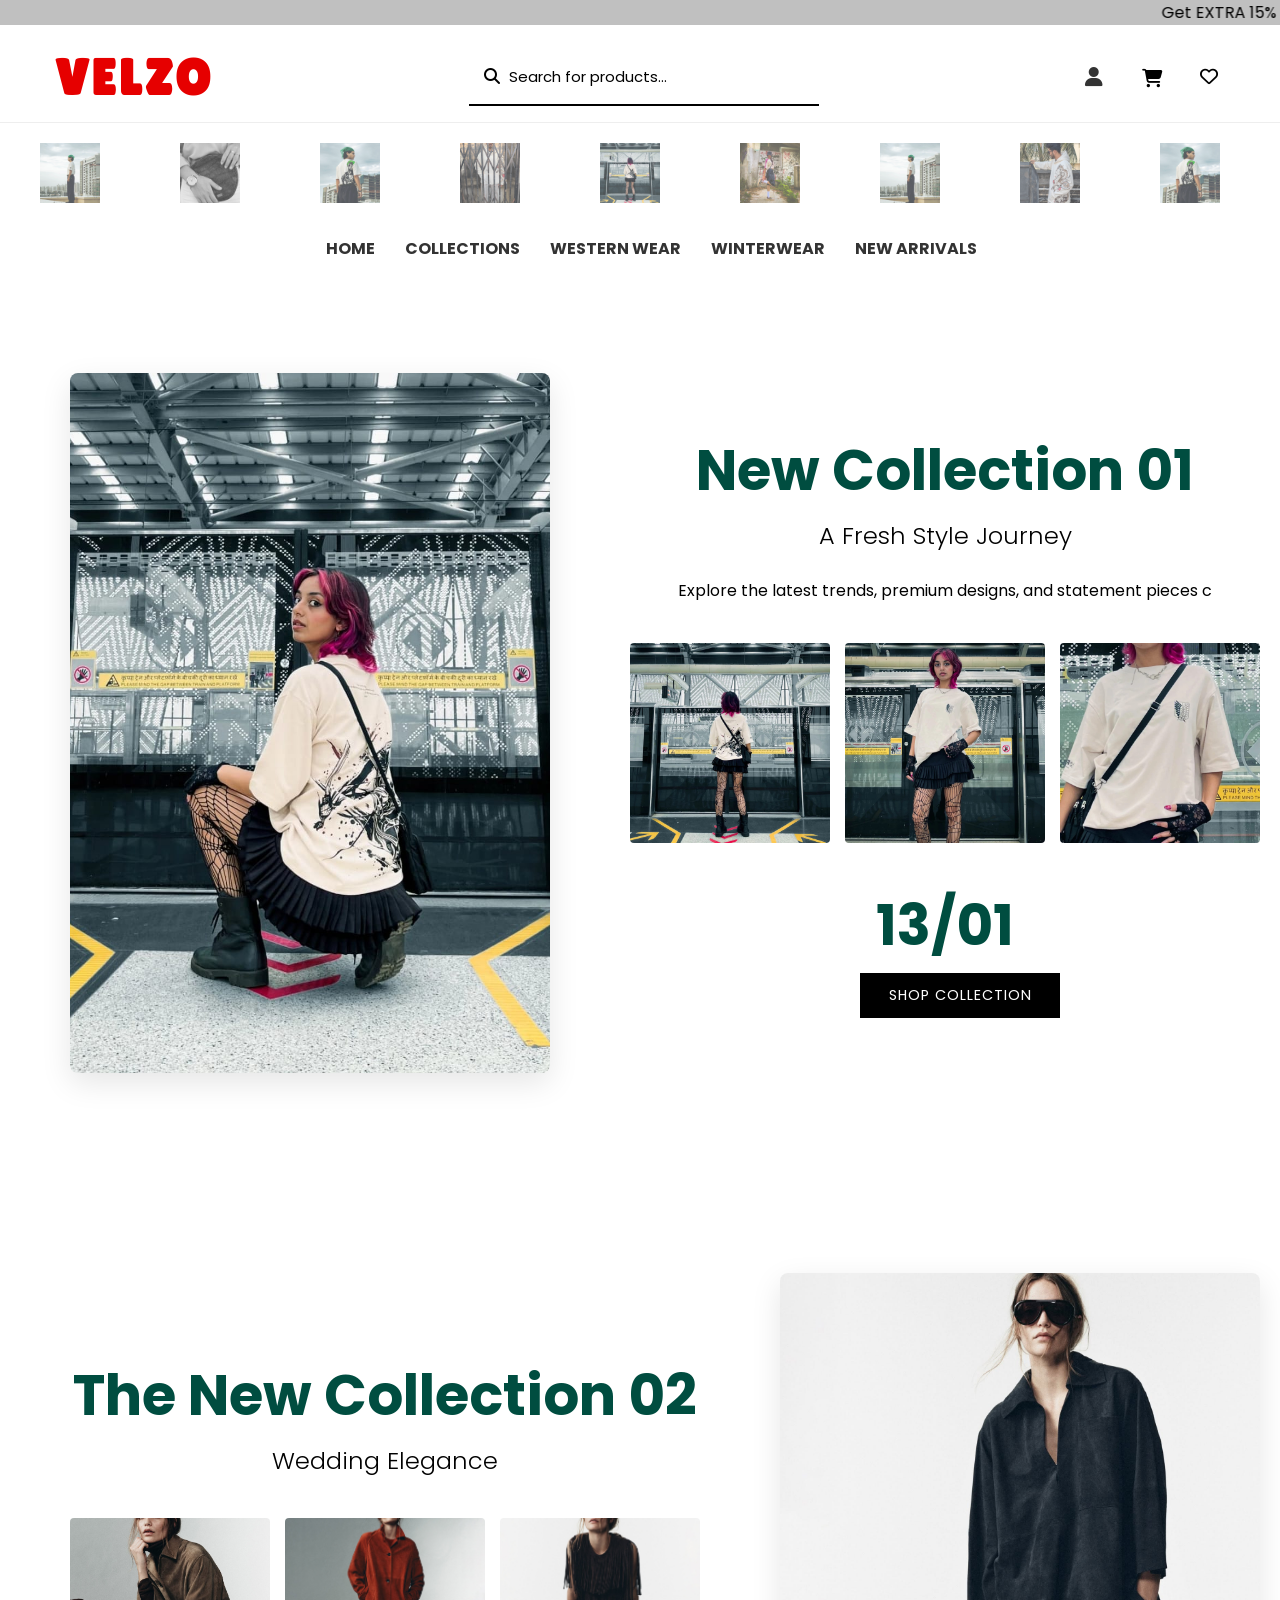
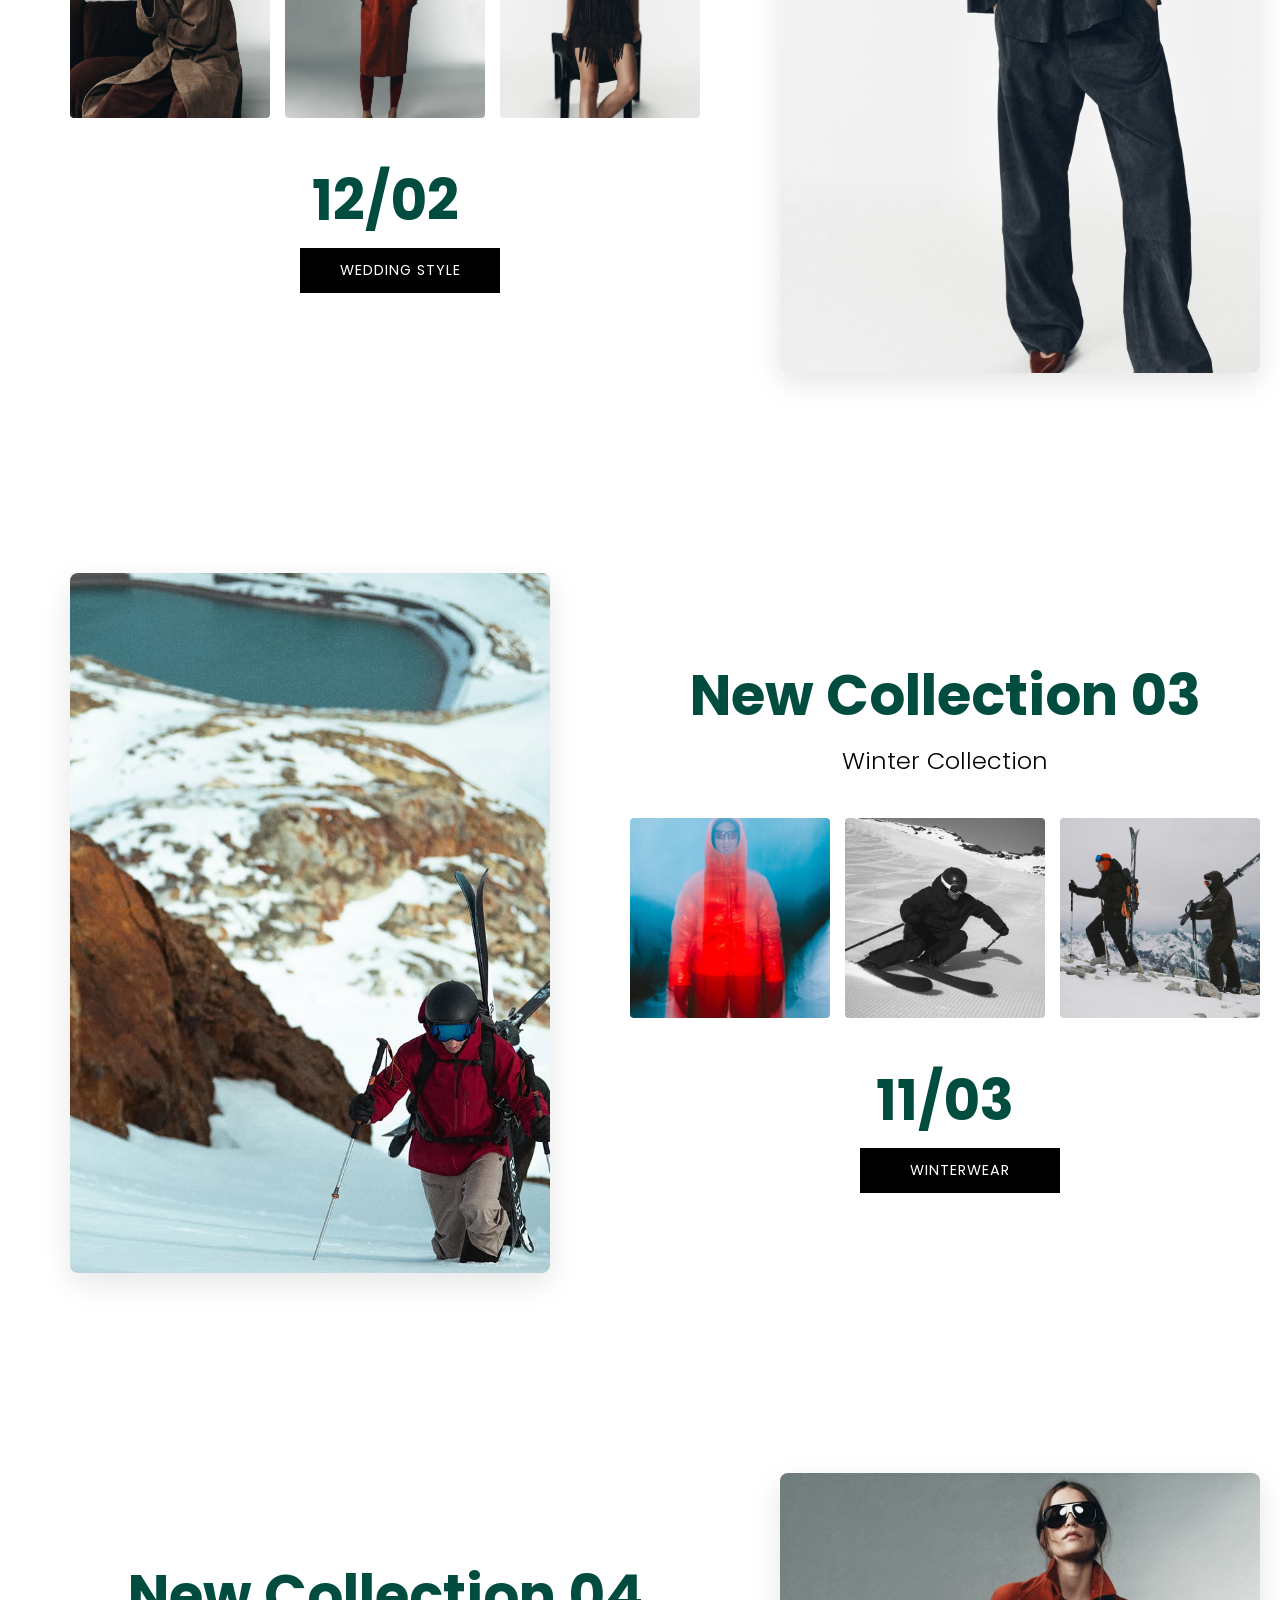
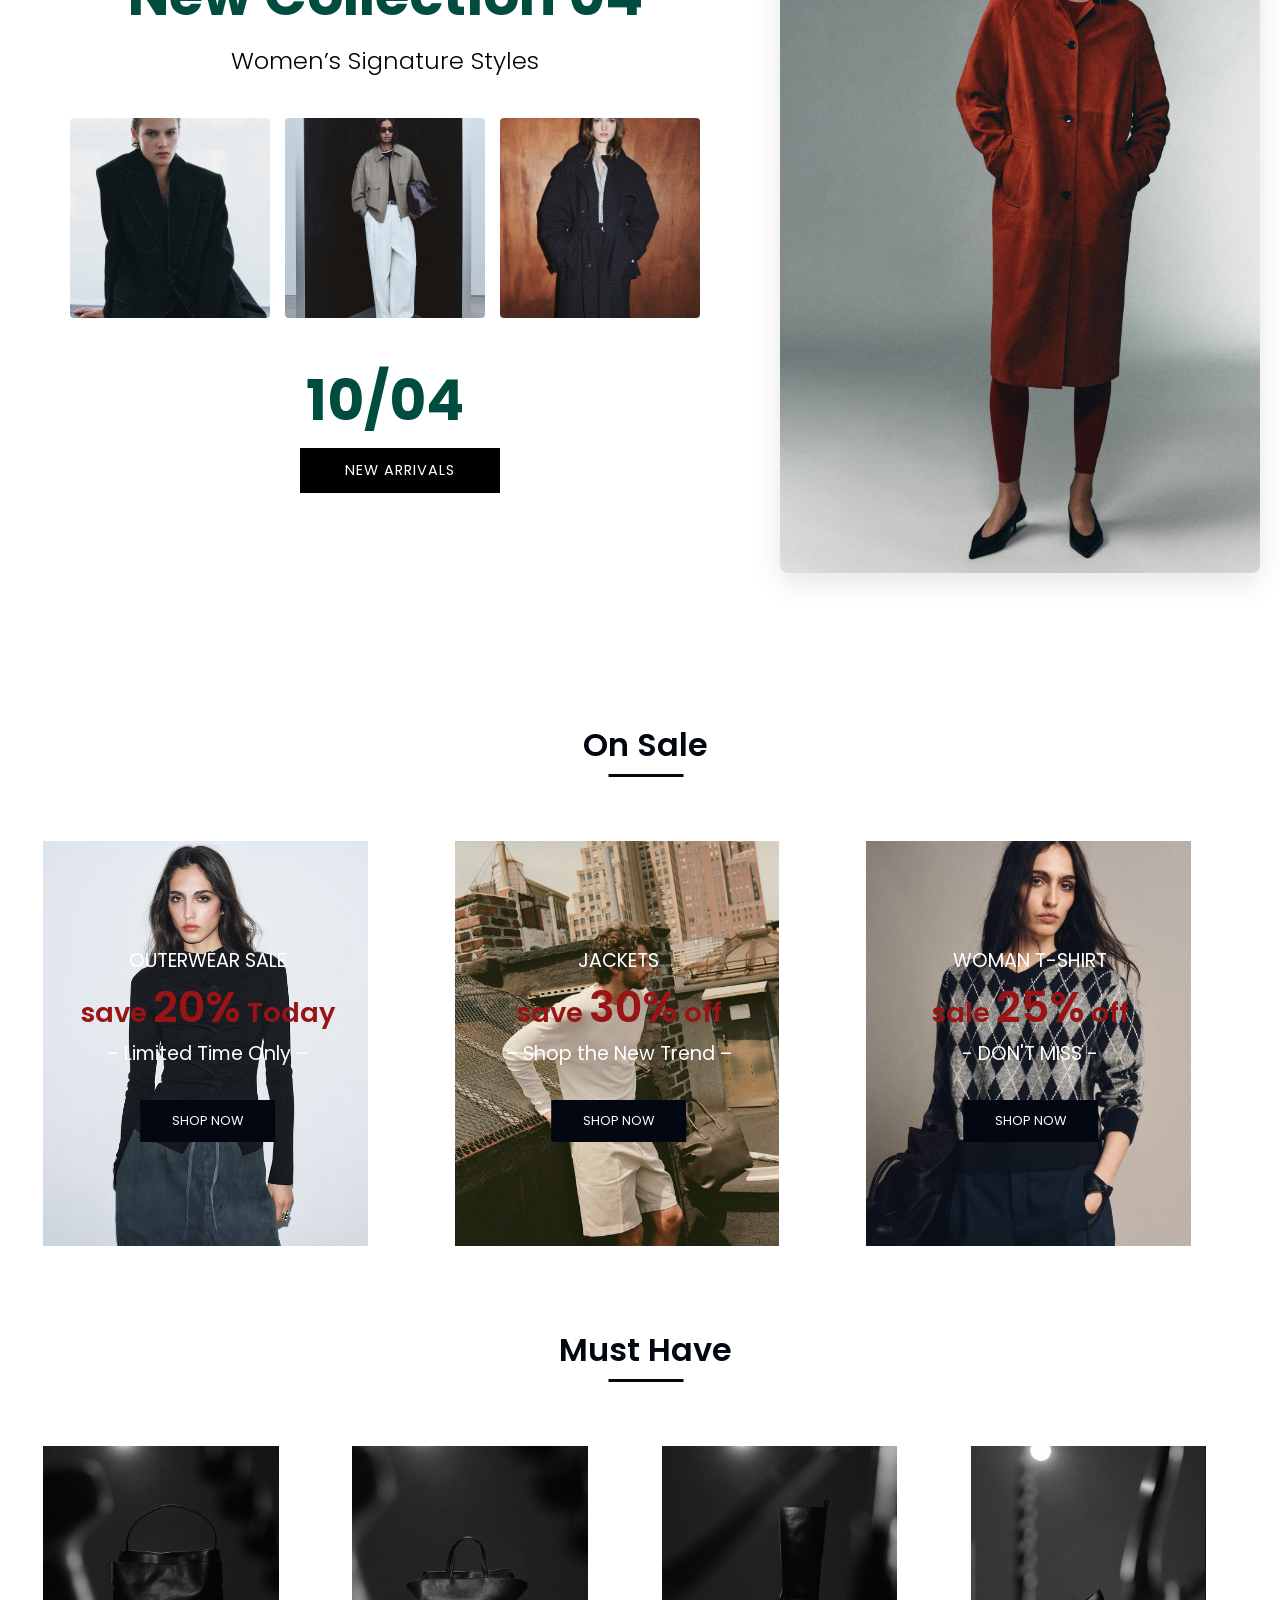
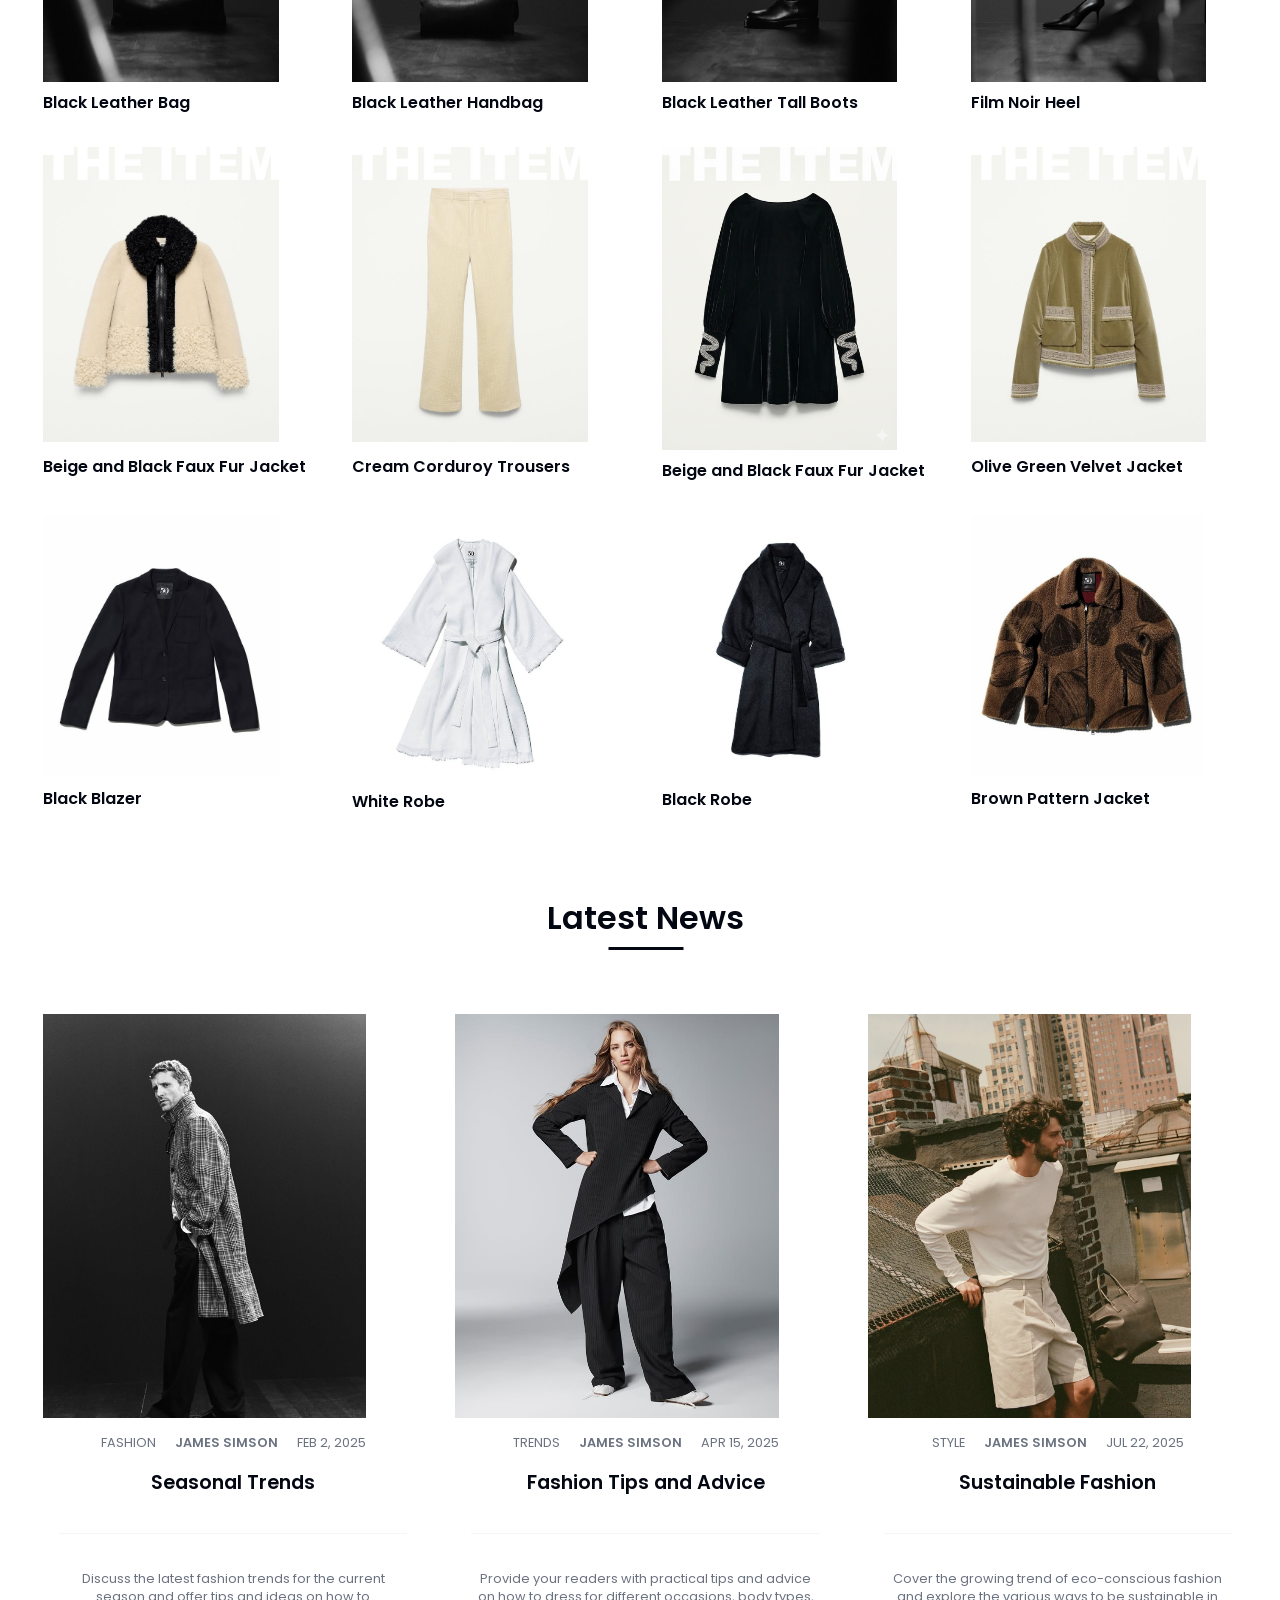
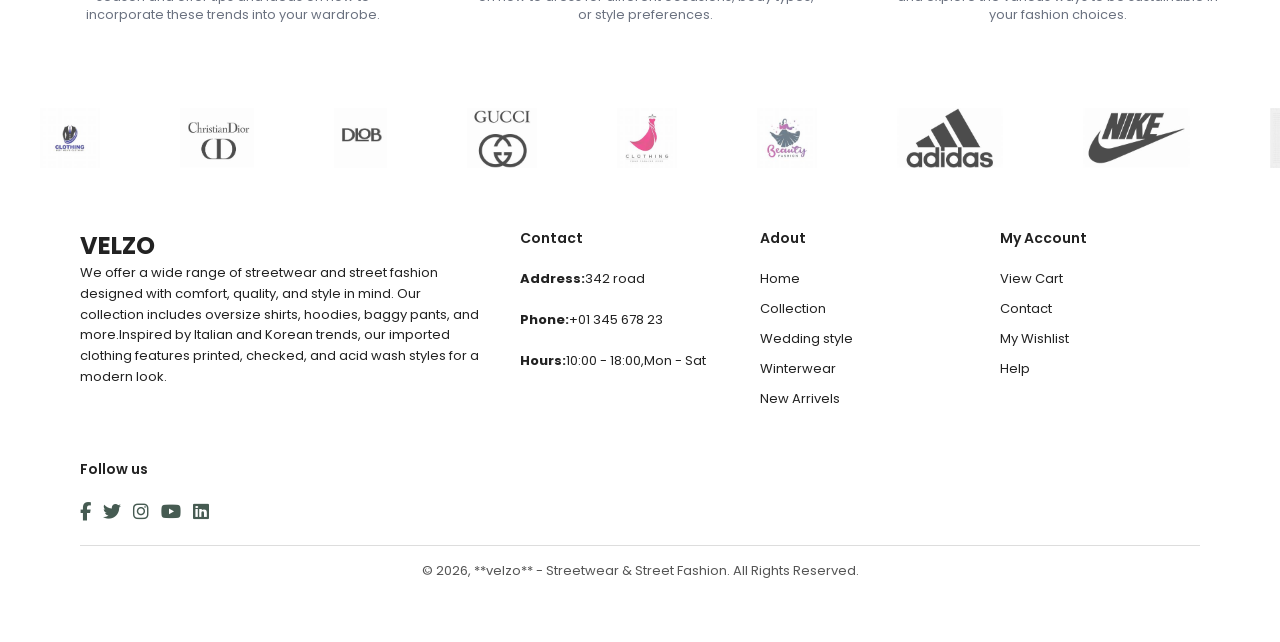
==== commit 5d833edc: "update velzo" ====
--- a/html/index.html
+++ b/html/index.html
@@ -467,7 +467,7 @@
         <h2 class="section__title">Latest News</h2>
         <div class="news__grid">
           <div class="news__card">
-            <img src="/img/banner1/small-2.jpg" alt="news" />
+            <img src="/img/banner1/small-2.jpg" class="big-img" alt="news" />
             <div class="news__details">
               <p>
                 FASHION <i class="ri-checkbox-blank-circle-fill"></i>
@@ -485,7 +485,7 @@
             </div>
           </div>
           <div class="news__card">
-            <img src="/img/banner1/small-11.jpg" alt="news" />
+            <img src="/img/banner1/small-11.jpg" class="big-img" alt="news" />
             <div class="news__details">
               <p>
                 TRENDS <i class="ri-checkbox-blank-circle-fill"></i>
@@ -502,7 +502,7 @@
             </div>
           </div>
           <div class="news__card">
-            <img src="/img/banner1/small-3.jpg" alt="news" />
+            <img src="/img/banner1/small-3.jpg" class="big-img" alt="news" />
             <div class="news__details">
               <p>
                 STYLE <i class="ri-checkbox-blank-circle-fill"></i>
--- a/css/style copy.css
+++ b/css/style copy.css
@@ -1209,14 +1209,14 @@
  }
 
 
- #split-carousel-container {
-     min-height: 100vh;
-     display: flex;
-     align-items: center;
-     padding: 20px;
-     background-color: #fff;
- }
-
+#split-carousel-container {
+	min-height: 100vh;
+	display: flex;
+	align-items: center;
+	padding: 20px;
+	background-color: #fff;
+	margin-left: 50px;
+}
  .carousel-slide {
      display: grid;
      grid-template-columns: 1fr 1fr;
@@ -1406,8 +1406,8 @@
 
      /* 2. Adjust Image Display */
      .media-half {
-         max-height: 50vh;
-     }
+	max-height: 29vh;
+}
 
      /* 3. Reduce Font Sizes */
      .slide-details h1 {
@@ -1419,12 +1419,12 @@
      }
 
      /* 4. Small Image Gallery Adjustment */
-     .small-image-container {
-         flex-direction: column;
-         align-items: center;
-         gap: 10px;
-         margin-top: 20px;
-     }
+    .small-image-container {
+	flex-direction: row;
+	align-items: center;
+	margin-top: 20px;
+	justify-content: center;
+}
 
      .small-image-container img {
          width: 100%;
@@ -1473,6 +1473,9 @@
          font-size: 1.5em;
          margin: 1px 0;
      }
+     #split-carousel-container {
+	margin-left: 50px;
+}
  }
 
  #searchResults {
@@ -1484,8 +1487,8 @@
      max-height: 300px;
      overflow-y: auto;
      z-index: 999;
-     top: 75px;
-     left: 600px;
+     top: 100px;
+     left: 590px;
  }
 
  .search-item {
@@ -1518,7 +1521,6 @@
      .cart-summary {
          width: 100%;
      }
-
  }
 
  @media (max-width:839px) {
@@ -1744,6 +1746,7 @@
         order: 2;
         margin-top: 18px;
     }
+    
 }
 
 @media (max-width: 600px) {
@@ -1785,6 +1788,7 @@
     .order-summary-box {
         padding: 16px;
     }
+    
 }
 
 /* Header / Search responsive tweaks for many device presets */
@@ -1848,6 +1852,7 @@
         font-size: 12px;
         padding: 2px 6px;
     }
+   
 }
 
 /* Very small devices - collapse spacing */
@@ -1878,6 +1883,12 @@
          width: 100%;
          margin-bottom: 30px;
      }
+     .sale__card {
+	position: relative;
+	overflow: hidden;
+}
+
+     
  }
 
  .account-actions {
@@ -2125,12 +2136,12 @@
  }
 
 
- .section__container {
-     max-width: var(--max-width);
-     margin: auto;
-     padding: 3rem 2.5rem 2rem 3.5rem;
-     background-color: white;
- }
+.section__container {
+	max-width: var(--max-width);
+	margin: auto;
+	padding: 3rem 2rem 2rem 2.7rem;
+	background-color: white;
+}
 
  .section__title {
      padding-bottom: 0.5rem;
@@ -2400,14 +2411,18 @@
          padding: 10px;
      }
 
-     #split-carousel-container {
-         min-height: auto;
-     }
+    #split-carousel-container {
+	min-height: auto;
+	margin-left: 0px;
+}
  }
 
  @media (width < 600px) {
 
-
+#split-carousel-container {
+	min-height: auto;
+	margin-left: 0px;
+}
      .sale__grid {
          grid-template-columns: repeat(1, 1fr);
      }
@@ -2438,19 +2453,21 @@
      }
  }
 
+ 
  .sidebar {
-     position: fixed;
-     top: 0;
-     left: -280px;
-     width: 280px;
-     height: 100vh;
-     background: black;
-     color: white;
-     padding: 20px;
-     transition: 0.4s;
-     z-index: 9999;
-     overflow-y: auto;
- }
+	position: fixed;
+	top: 0;
+	left: -280px;
+	width: 280px;
+	height: 100vh;
+	background-image: url(/img/banner1/small-18.jpg);
+	background-position: -37px;
+	color: white;
+	padding: 20px;
+	transition: 0.4s;
+	z-index: 9999;
+	overflow-y: auto;
+}
 
  .sidebar.active {
      left: 0;
@@ -2469,8 +2486,14 @@
  }
 
  .sidebar-menu li a:hover {
-     color: gold;
- }
+	color: #0a0a0a;
+	border: 1px solid rgba(255,255,255,0.3);
+	padding: 10px 20px;
+	background: rgba(255,255,255,0.1);
+	backdrop-filter: blur(10px);
+	border-radius: 8px;
+	transition: all 0.5s ease;
+}
 
  .menu-btn {
      font-size: 25px;
@@ -4062,17 +4085,18 @@
      gap: 20px;
  }
 
- .pro img {
-     width: 95%;
-     height: max-content;
-     display: block;
- }
-
- .pro {
-     position: relative;
-     padding: 8px 0 5px 10px;
-     height: 375px;
- }
+.pro img {
+	width: 95%;
+	height: max-content;
+	display: block;
+}
+
+.pro {
+	position: relative;
+	padding: 8px 0 5px 10px;
+	height: 375px;
+	width: 220px;
+}
 
  .pro:hover {
      border: 1px solid #ccc;
@@ -4126,6 +4150,19 @@
      #searchResults {
 	margin-top: -55px;
 }
+ .sale__title {
+	font-size: 1rem;
+	font-weight: 600;
+}
+.sale__title span {
+	font-size: 1.7rem;
+}
+.sale__card {
+	position: relative;
+	overflow: hidden;
+	width: 100%;
+	margin-left: 15px;
+}
 /* Velzo logo font styling */
 .macy-logo,
 .footer-logo {
@@ -4148,6 +4185,9 @@
     display: block;
 }
 
+.big-img{
+        margin-left: 20px;
+    }
 /* Product card images: fixed aspect ratio and cover behavior for consistent cards */
 .product-image,
 .pro img,
